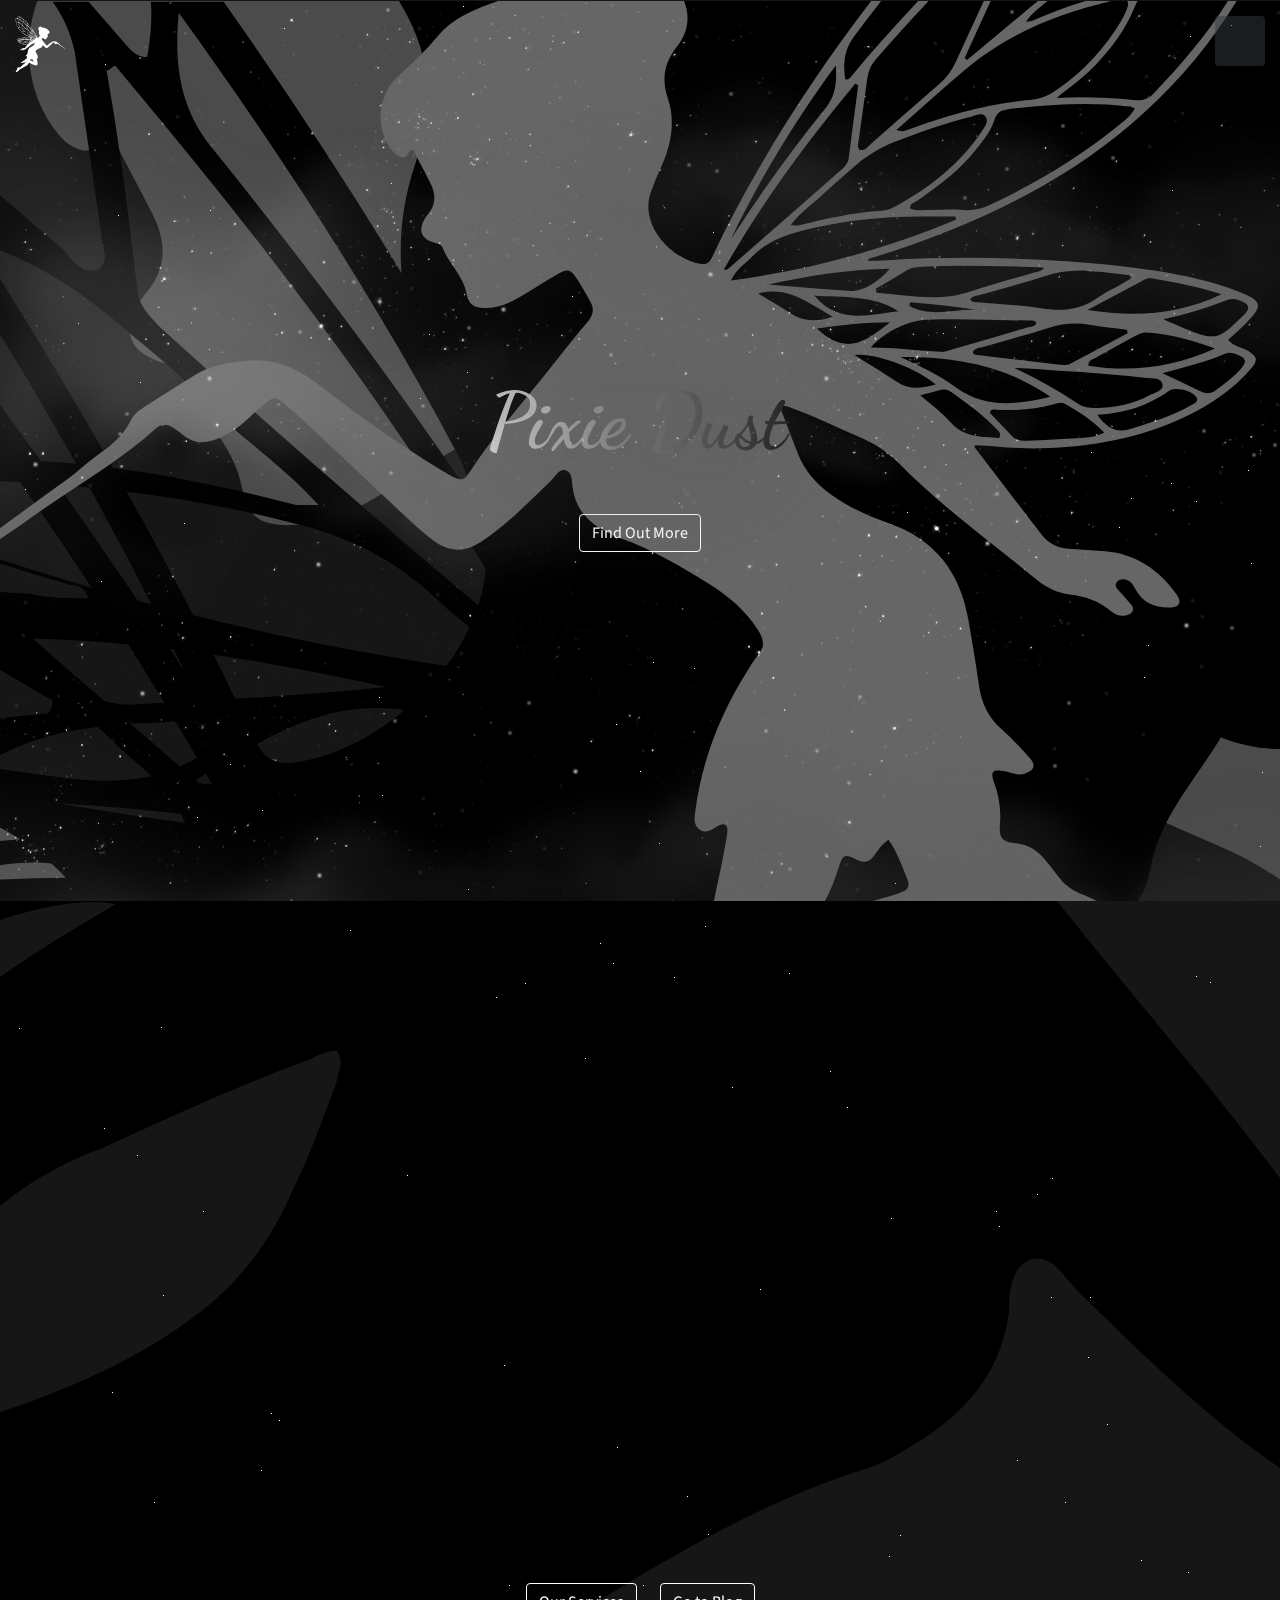
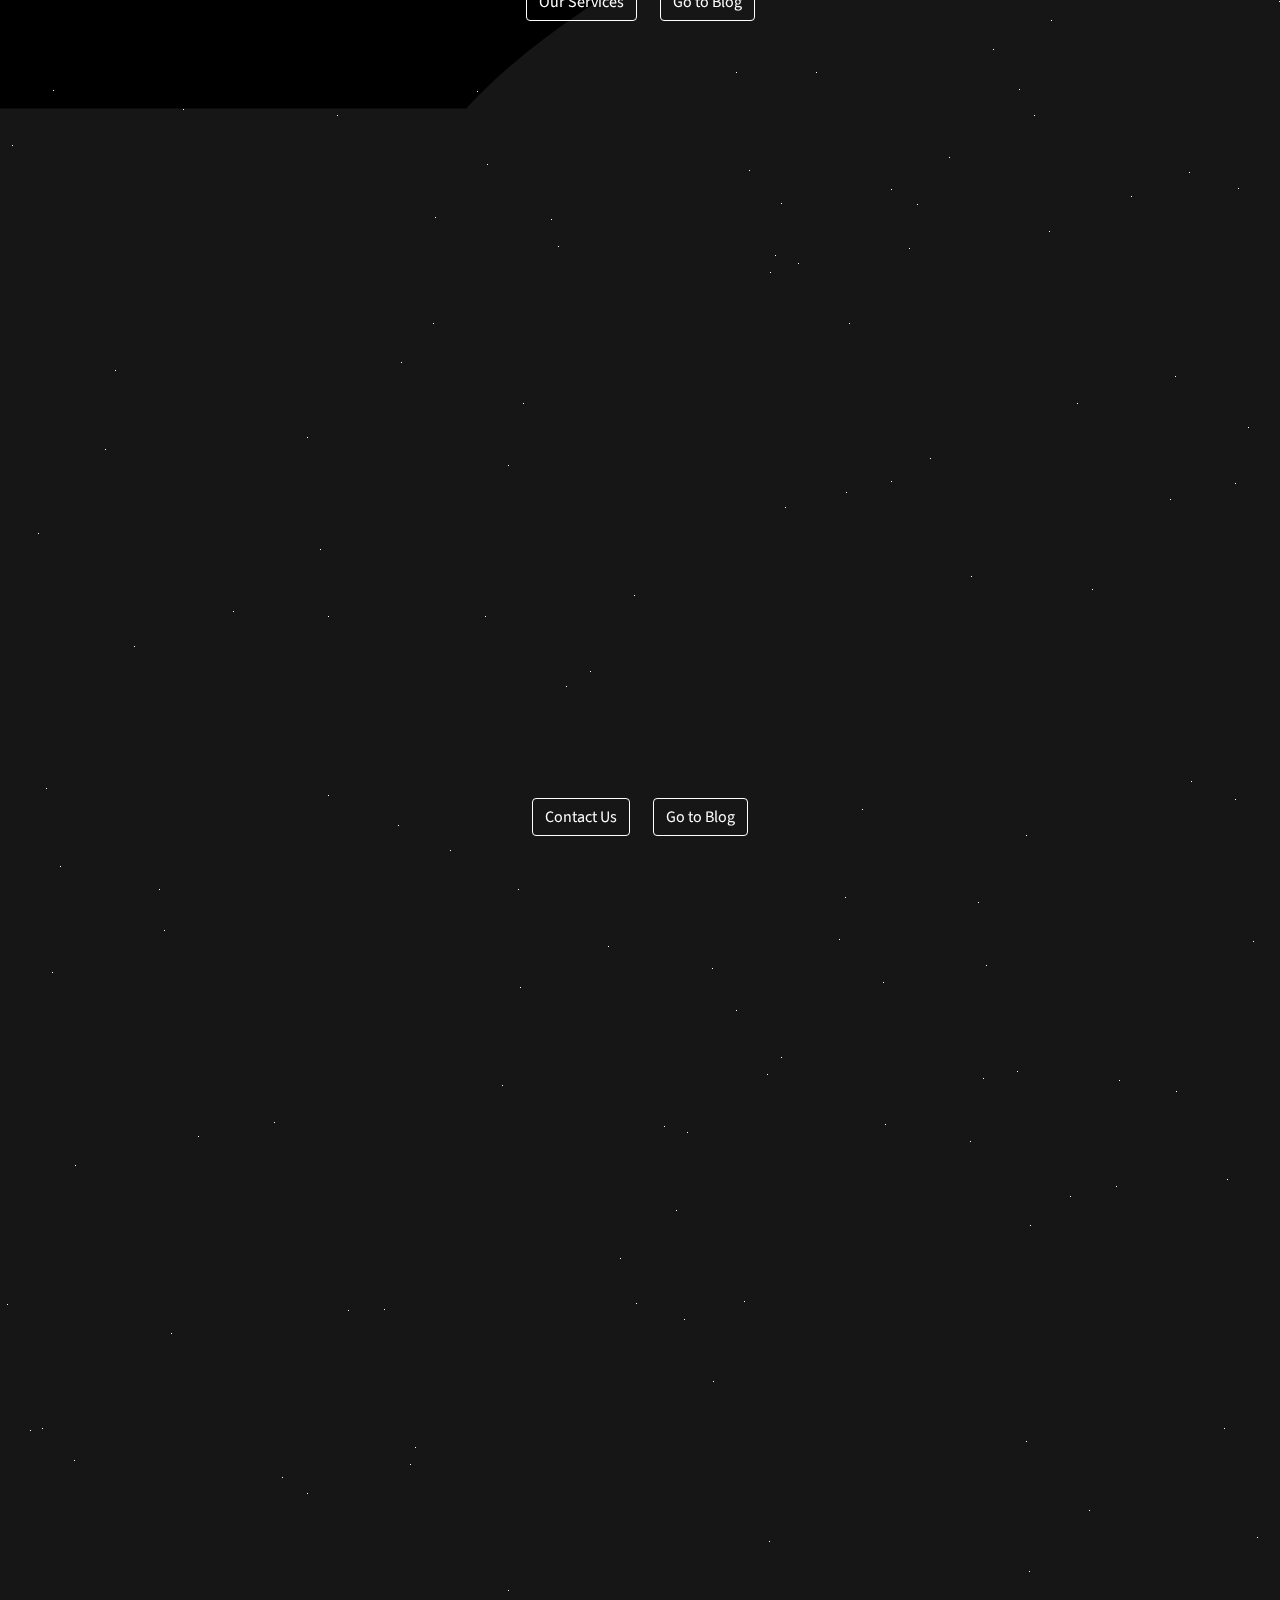
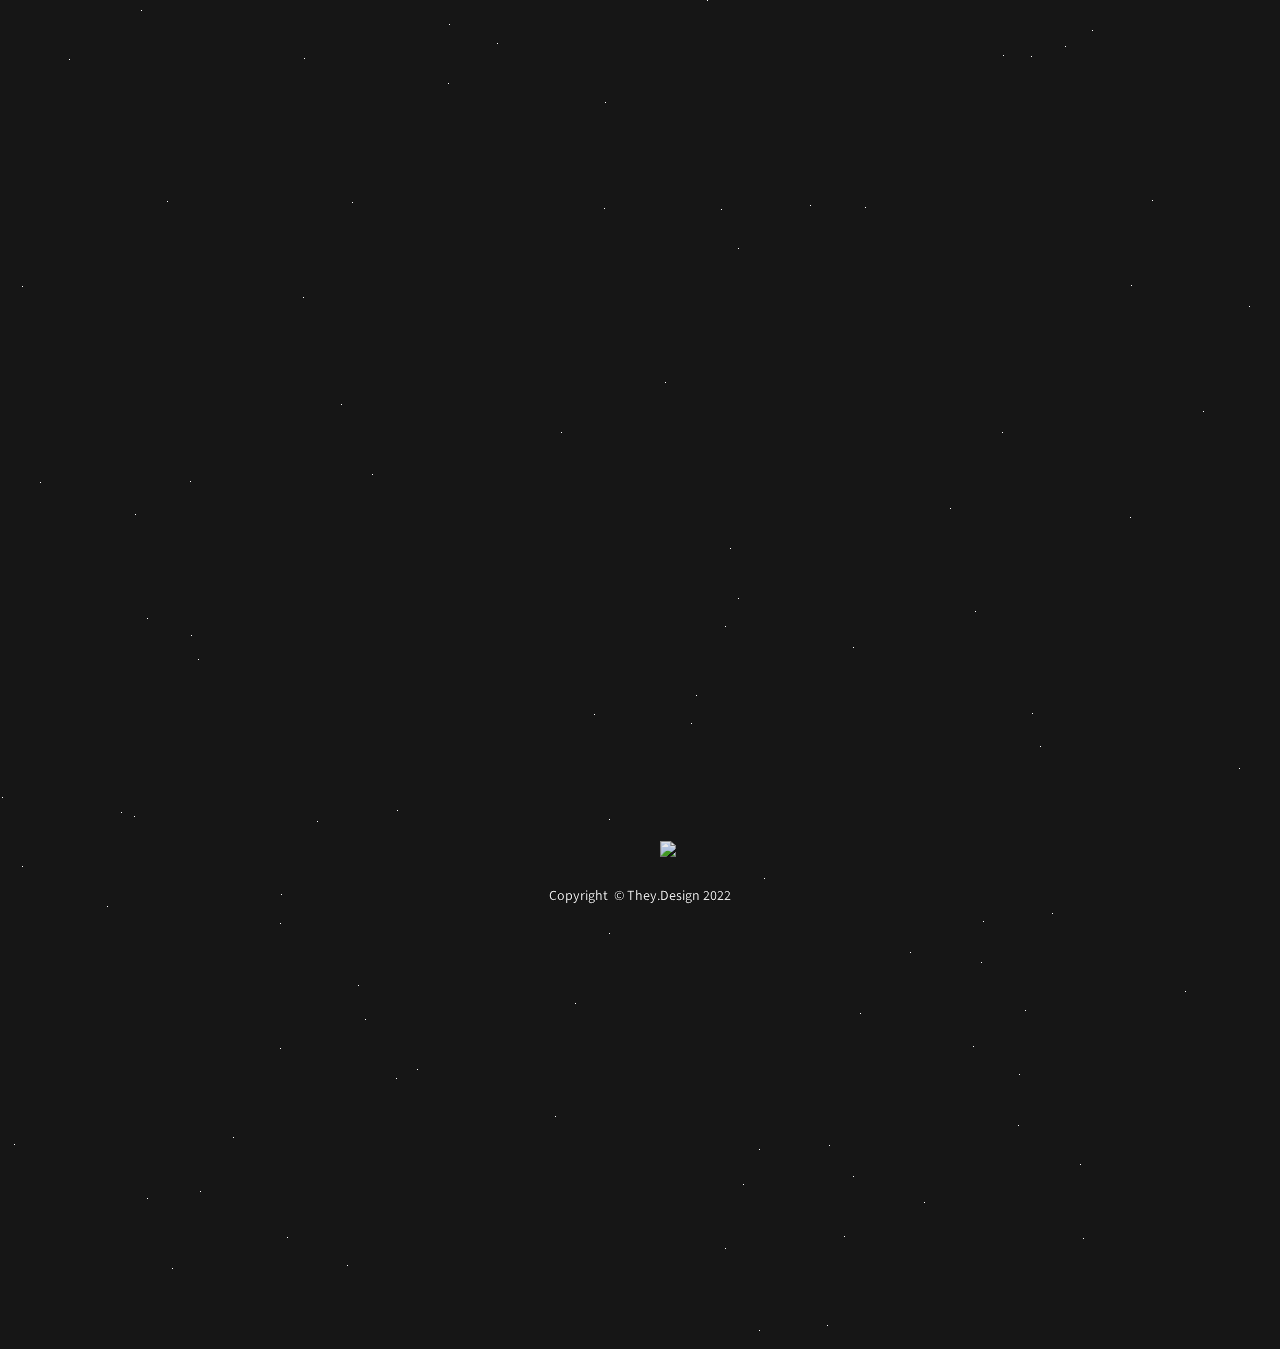
==== index.html @ 4900ee9c "15th" ====
<!DOCTYPE html>
<html lang="en">

<head>
  <meta charset="UTF-8" />
  <meta name="viewport" content="width=device-width, initial-scale=1.0, shrink-to-fit=no,user-scalable=no" />
  <title>PixieDust</title>
  <link rel="stylesheet" href="assets/bootstrap/css/bootstrap.min.css" />
  <link rel="stylesheet" href="./style.css" />
  <link rel="stylesheet" href="./particles.css" />
  <link href="https://fonts.googleapis.com/css2?family=Dancing+Script&display=swap" rel="stylesheet" />
  <link rel="stylesheet" href="https://cdnjs.cloudflare.com/ajax/libs/font-awesome/6.0.0-beta2/css/all.min.css"
    integrity="sha512-YWzhKL2whUzgiheMoBFwW8CKV4qpHQAEuvilg9FAn5VJUDwKZZxkJNuGM4XkWuk94WCrrwslk8yWNGmY1EduTA=="
    crossorigin="anonymous" referrerpolicy="no-referrer" />
  <link rel="stylesheet"
    href="https://cdnjs.cloudflare.com/ajax/libs/simple-line-icons/2.4.1/css/simple-line-icons.min.css" />
  <link href="https://unpkg.com/aos@2.3.1/dist/aos.css" rel="stylesheet" />
</head>

<body>
  <div id='Body'>
    <!-- partial:index.partial.html -->
    <div class="animation-wrapper">
      <div class="page-bg">
        <div class="particle particle-1" mask="url(#twinkling)"></div>
        <div class="particle particle-2"></div>
        <div class="particle particle-3"></div>

      </div>
    </div>
    <div class="particle particle-4"></div>

    <!-- <div class="stars" mask="url(.twinkling)" ></div> -->
    <div id="twinkling" class="twinkling">

      <!-- <img class="stars" src="./assets/img/stars.png" mask="url(#twinkling)"></img> -->
    </div>
    <div class="clouds"></div>
    <svg id="svg5" viewBox="0 0 3840 2160" preserveAspectRatio="xMidYMid slice" x="0px" y="0px">
      <style type="text/css">
        .st1 {
          fill: #666666;
        }
      </style>
      <path id="lightgraypixie" class="st1" d="M3550.8,2919.3c-15.5-32.5-32-64.5-47.5-97.1c-7.9-16.7-18.2-30.8-34-40.9
    c-35.2-22.5-52.4-54.7-54.5-96.6c-1.2-25.7-6.8-51.1-20.1-73.9c-18.9-32.2-36.7-40.8-73.3-35c-12.7,2-25.3,4.8-38,6.9
    c-30.8,5.2-58.9-0.2-82.4-22.3c-17.8-16.7-36.8-32.4-53.7-50c-79.1-82.2-168.2-151.3-267.3-207.5c-14.1-8-24.8-18.3-29-34.4
    c-2-7.7-2.7-15.9,2.7-22.1c6.2-7,14-3.3,21.4-0.6c15.7,5.7,31.1,13.2,47.4,16.1c67.1,12.1,135.4,17,202,32.4
    c13.7,3.2,29.7,4.3,34.3-14.9c4.1-16.9-1.5-30.8-17.5-38.8c-8-4-16.6-7.3-25.3-9.1c-22.4-4.8-41.5-15.8-55.4-33.1
    c-21.9-27.3-50.2-43.6-82.1-55.4c-23.8-8.8-42.2-24.1-56.9-44.5c-9.8-13.5-20.1-26.8-30.9-39.5c-18.1-21.3-39.4-35.3-68.9-37.8
    c-32.9-2.8-40.7-12-37.9-44.9c2.9-34.2-1.8-66.3-13.4-98.4c-10.6-29.3-4.6-35.3,25.3-29c16.2,3.5,31.6,11.3,49,5
    c21.5-7.7,26.1-19.8,10.7-37c-21.4-24-43.3-47.9-67.5-68.9c-32-27.9-48.2-62-54.1-103.3c-7.6-53.5-16.7-106.8-25.9-160.1
    c-19.6-113.3-79.5-192.3-190.9-231.2c-48.3-16.9-95.6-38.2-138-68.5c-36.6-26.2-64.7-58.6-81-100.8c-11.1-28.8-22.5-57.6-33.2-86.5
    c-2.8-7.8-9.9-16-1.3-25.3c7.9-1.6,14.6,2.7,21.7,5.3c54.5,19.8,106.5,45.7,159.8,68.3c36.1,15.3,68.8,35.7,96.1,63.5
    c101.5,103.2,218.7,187.6,330.1,278.9c23.5,19.2,50,32.3,80,35.9c36.7,4.4,70.2,15.3,98.6,39.8c9,7.8,19.6,12.4,31.9,11.2
    c7.8-0.8,15.7-2.7,19.9-10c4.8-8.4-1.4-14.5-6.3-20.3c-9.2-10.8-18.7-21.2-28.1-31.8c-4.4-5-8.2-10.5-3.9-17.1
    c4.8-7.2,12.6-8.8,20.5-7.6c14.8,2.2,20.4,14.9,26.6,25.9c17.3,30.2,44.6,41.5,77.6,41.3c26.9-0.1,34.3-11.1,18.4-33.2
    c-41.6-57.5-96.5-95.3-169.3-101.8c-29.5-2.6-59-4.2-88.6-6.1c-27.4-1.8-49.3-13.8-65.9-35.4c-53.4-69.3-106.5-138.7-159.7-208.2
    c-0.5-0.6,0.5-2.3,1.2-4.9c52,2.4,104,8.9,156.6,7.6c122.4-3,240.6-24.1,351.7-77.6c58.5-28.2,111.6-64.3,154.2-113.9
    c17.5-20.3,14.7-28.3-7.9-42.5c-14.7-9.2-34.2-10.1-47.2-26.8c14.3-13.1,27.9-24.6,40.5-37.1c44.6-44,42.5-55.5-15.7-78.3
    c-63.8-25-130.6-39.4-198-49.9c-71.2-11-142.8-18.1-214.9-23c-144.1-9.8-287.9-11-431.9-2.3c-14.8,0.9-29.6,1.3-45.8,1.9
    c4.5-7.5,9.9-7.6,14.8-9c127.3-38.4,250.2-87.7,367.6-150.2c269.7-143.4,470-352.3,591.4-633.8c51.6-119.6,78.1-244.8,71.5-375.9
    c-1.5-29.6-4.6-59-11.4-87.9c-7.9-33.8-13.9-37.7-48.6-29.4c-18.5,4.4-36.6,10.5-54.7,15.8c-7.1-9.3-7.2-18.4-8.8-27.2
    c-3.9-22.8-7.3-45.8-13-68.2c-14.4-56.6-20.9-59.8-73.6-38.5c-17.8,7.2-35.2,15.8-52.2,25.1c-88.8,48.2-167.5,110.6-243.3,176.6
    c-148.9,129.7-282.1,274.7-408.6,425.9c-146.5,175-279.7,359.6-393.7,557.7c-38.5,67-75.3,134.9-107.9,204.9
    c-5.7,12.1-10.1,22.8-27.5,21c-64.6-6.8-152.4-89.7-121.3-173.8c7.6-20.5,15.9-40.8,24.9-60.6c23.8-52.2,33.7-107.5,15.8-161.7
    c-16-48.6-9.5-85.2,22-126c37-48.1,30.7-99.6-5.4-146.1c-58.2-75-127.8-82.2-198.3-18.4c-17.6,15.9-35.1,23.5-58.3,23.9
    c-65,1.2-127.5,16.7-188.2,38.9c-46.2,17-91.6,37.7-123.6,76.3c-29.7,35.9-63.2,67.3-97.4,98.5c-46.3,42.3-53.6,118.5-18.3,169.4
    c7.4,10.6,15.6,20.5,29.3,23.6c14.3,3.3,13.6-16.6,26.2-18.2c14.4,27.5,28.3,53.6,41.6,80c13.3,26.3,14.2,51.8-6.2,75.6
    c-3.3,3.9-6,8.4-8.5,12.9c-13.2,25.4-8.1,41.7,17.7,52.5c9.4,3.9,22.3,3.5,26.3,14.1c14.3,38.7,49.1,66.1,57.2,108.6
    c5.7,30,18.9,37.4,49.8,36.2c27.7-1.1,52.9-11.2,76.4-24.8c30-17.4,59.1-36.5,89.2-54c28-16.2,33.1-15.3,50.6,10.2
    c11.6,16.9,20.8,35.5,31.2,53.2c10.6,18,7.3,33.1-6.4,49c-26.1,30.2-50.9,61.5-75.5,92.9c-62.6,80.1-130.4,156.1-188.8,239.5
    c-36.1,51.7-26.9,60.1-92,20c-98.7-60.7-193.4-127.9-284.9-198.8c-55.9-43.3-111.2-68.8-183.7-59.6c-41.6,5.3-81.3,10.5-117.1,33.3
    c-35.8,22.8-72.2,44.8-107.9,67.8c-17.3,11.2-37.5,22.3-46,40.4c-19.5,41.7-54,65.9-89.5,91.2c-19.7,14-36.8,31.9-56.7,46.2
    c-82.4,59.5-164.4,119.6-246.6,179.5c-5.2,3.8-10.3,7.7-15,12.1c-4.7,4.3-10.2,9.5-4.2,16.2c5,5.5,12.3,4.4,17.7,0.7
    c6.2-4.2,11.3-10.1,16.9-15.4c7.5-7,13.8-16.1,22.5-20.8c56.8-30.9,107.4-70.9,160.6-107c86-58.4,175.7-111.6,253.3-181.8
    c13.6-12.3,27.5-12.3,42.2-2.7c6.4,4.2,13.2,8.3,18.7,13.6c29.9,28.1,62.9,25.3,96.7,9.6c22.2-10.3,42.2-24.4,60.3-41.1
    c13.2-12.2,26.5-24.5,40.4-35.8c27.2-22.3,28.2-22.2,55.3,0.3c11.9,9.9,23.7,19.9,34.9,30.4c80.8,75.7,161.4,151.6,242.1,227.4
    c25.4,23.8,50.3,48,78.7,68.3c36.7,26.2,74.1,26.6,111.5,2c12.9-8.5,25.2-17.9,37.4-27.3c46.9-36.4,88-79.2,130.8-120
    c10.6-10.1,19.1-30.1,35.3-25.2c15.6,4.8,15,25.5,16.7,40.4c5.9,51.3,36.6,83.6,79.5,106.8c12.4,6.7,25.4,12.6,38.7,17.3
    c74.6,26.3,142.1,66.5,208.7,108.2c46.1,28.8,87.5,63.3,117.6,109.9c13.9,21.7,19.3,41.2-0.5,62.5c-8.6,9.3-14.7,21-21.7,31.9
    c-66.7,104.5-111.6,217.2-127.7,340.6c-2.2,16.6-5.5,34.8,11.5,45.6c14,8.9,27.1,0.6,39.3-7.3c2.1-1.4,4.3-2.9,6.6-4
    c13.5-6.3,20.5,0,19.7,13c-1,15.3-4.6,30.4-7.2,45.6c-11.4,65.9-30.4,130.6-35.7,197.4c-3.9,49.9-10.6,100.1-2.1,150.1
    c8.3,48.8,35.9,70.9,85.5,70.7c23.4-0.1,46.2-3.7,68.6-9.6c101.4-26.5,198.6-63.2,289-116.9c26.6-15.8,52.9-31.9,80-46.7
    c23.3-12.8,29.6-11,43.6,12c10,16.5,18.3,34,26.5,51.5c31.8,67.9,81.9,117.6,148.6,151.3c72.4,36.5,144.6,73.4,216.7,110.5
    c110.1,56.5,219.6,113.5,303.9,208.3c19.5,21.9,43.9,40.2,71.3,52.1c38.4,16.7,73.4,37.2,97.3,73c8.6,12.8,21.1,14.8,33.7,6.4
    C3561.6,2939.1,3555,2928.2,3550.8,2919.3z M2344.3,786.2c61-9.2,115.9-14.9,175.7-15.2C2451,827.9,2408.8,845.4,2344.3,786.2z
    M2607.7,765.2c80.8-3,161.6,0.5,242.3,1.8c7.2,0.1,15.3-1.5,21.6,5c-4.3,10.3-14.6,9.5-22.5,11.8c-61.5,18.2-123.2,35.9-184.8,53.7
    c-7.4,2.1-15.1,5.1-22.5,4.6c-54.7-3.7-109.1-10.6-167.9-10.8C2509.9,792.2,2564.9,766.8,2607.7,765.2z M2567.7,723
    c27.2,2.7,54.4,5,81.6,8.1c26.7,3,53.3,6.9,79.9,10.4c-53.4-3.5-110.3,19.4-162.1-9.4C2567.3,729,2567.5,726,2567.7,723z
    M2818.2,880.6c40-0.5,78.9,5.7,118.2,7.5c66.7,3.1,133.3,9.9,199.8,16.4c14.1,1.4,36-1.6,38,17.1c1.5,14.5-19.1,18.3-31.1,24.8
    c-40.6,21.8-84.5,30-130.2,30.4c-14.2,0.1-28.3-1.3-40.7-9.6C2923.2,934.5,2872.3,905.1,2818.2,880.6z M2905,950
    c-79,18.3-156.5,30-228-23.4c-39.2-29.3-83.7-49.8-131.9-72.3C2676.7,853.1,2797.6,874.7,2905,950z M2996.3,875.2
    c-1.3-13.7,9.8-14.8,16.5-18.7c31.2-17.7,62.9-34.6,94.4-51.7c9-4.9,18.3-9.8,29-9c56.4,3.9,110.3,18.4,163.8,38.1
    C3202.2,878.7,3101.4,891.8,2996.3,875.2z M2952.6,870.4c-9.4,4.9-20.1,3.3-30.4,2.1c-63.8-7.5-127.5-15.1-191.3-22.7
    c-4.7-0.6-10.4-0.6-12.2-7.4c5.9-9.9,17.1-9.7,26.3-12.5c51.7-15.3,103.8-29.2,155.3-45.3c32.7-10.3,65-13,98.7-7.6
    c29.8,4.9,59.8,8,89.8,11.9c0.5,2.8,1.1,5.6,1.6,8.4C3044.5,821.8,2998.7,846.3,2952.6,870.4z M2338.2,706.9
    c70.1,5.6,140-2.3,202,37.7C2470.7,752,2398.4,777.9,2338.2,706.9z M2537.1,914.4c-33-21.7-66.7-42.3-102.2-64.7
    c45.5-7.5,150.3,31,195,70.9C2597,930.1,2566.8,934,2537.1,914.4z M2782.3,1048.5c-41.3-2.8-83.8,0.4-116.9-37.4
    c-20.7-23.6-47-42.3-72.7-64.9c18.6-4.7,34.5-8.3,50.1-12.9c9.7-2.8,17.7,0.2,25.1,5.6c39.3,28.5,79.2,56.4,111.9,92.8
    C2783.3,1035.4,2786.4,1039.6,2782.3,1048.5z M2978.2,1048.7c-43.6,3.2-87.3,4.6-130.9,6.7c-13.3,0.6-25.4-1.3-35.2-11.8
    c-17.5-18.7-35.3-37-52.6-55.1c3-10.2,10.2-7.6,16-7.3c46.5,1.7,92.5-0.4,137.6-13.2c8.7-2.5,18.1-6.1,26.3-1.5
    c33.3,18.5,65,39.3,94.8,68.9C3013.7,1046.4,2995.5,1047.4,2978.2,1048.7z M3250.3,965.8c-16.9,9.2-33.9,18.2-51.4,26
    c-31.8,13.9-65.2,23.3-98,34.3c-34.6,11.6-59.5,1.5-83.2-33c65.6-4.1,121-21.5,170.5-56.6c16.2-11.5,55-1.9,66.5,13.6
    C3259.9,957.1,3256,962.7,3250.3,965.8z M3354.1,849c20.9,8.1,23.2,16.2,8.3,33.4c-17.8,20.5-39.6,36.4-61.5,52.2
    c-11.7,8.4-23.2,8.3-36,2c-28.4-14-57.2-27.2-91-43.2c53.9-14.7,103.2-27.1,150.2-46.9C3334.1,842.2,3344.4,845.3,3354.1,849z
    M3357.4,718.1c25.6,9.2,29.4,18.7,10.1,37.1c-56.6,53.9-62.3,63.6-140.5,30.8c-15.1-6.4-30.1-13.1-51.1-22.3
    c55.9-11.1,104.2-26.8,151.7-45.2C3337.5,714.7,3347.1,714.4,3357.4,718.1z M3150.4,666c53.7,8.9,107,19.3,165.1,37.9
    c-106.6,51.1-211.9,54.5-321.5,37.8c45.9-24.5,91.6-49.2,137.7-73.3C3136.9,665.6,3144.4,665,3150.4,666z M2996.2,647.7
    c34.2,2.4,67.9,6,109.7,12c-31.1,23.3-60.6,33-84.9,50.4c-42.5,30.6-87.6,36-138.2,27.5c-47.8-8-96.8-9.3-145.3-14.1
    c-8.3-0.8-17.8,1.1-24.9-6.5c4.8-9.8,15-8.9,22.9-11.2c50.4-14.9,101.4-27.8,151.3-44.2C2922.8,649.8,2958.4,645,2996.2,647.7z
    M2598.9,637.6c74.3-4.2,148.7-1.8,223-0.2c21.7,0.5,43.3,1.8,68.6,2.9c-9.3,9.9-19.7,9.7-28.5,12.4
    c-49.1,14.7-99.2,26.8-147.5,43.8c-76.1,26.8-151.2,9.2-226.7,3.7c-0.6-3.3-1.2-6.6-1.8-9.8c25.2-15,50.4-30,75.6-45
    C2573.2,638.5,2586,638.3,2598.9,637.6z M2519.3,642.7c-25.5,30.4-64.3,54.6-93,53.1c-65.9-3.5-131.6-10-197.4-15.3
    C2323.8,659.3,2418.9,644.4,2519.3,642.7z M3069.1,298.2c-94,76.9-197.9,137.9-307.1,190.3c-21.3,10.2-42.6,15.1-66.8,13.1
    c-28-2.3-56.4-0.2-84.6,0.2c-14,0.2-28.2,1.8-42-3.9c-2-12.7,9.6-13.5,16-17.9c54-37.4,106.6-76.4,146.7-129.5
    c15.5-20.5,31.9-40.7,39.4-65.7c4.8-16.1,15-22.9,30.4-24.7c98.3-12,196.6-18.5,295.4-6.9c2.4,0.3,4.7,1.9,11.3,4.8
    C3097.1,276.3,3082.8,287,3069.1,298.2z M2861.6,47.5c-3.1,1.4-7,1.1-15,2.2c11.6-18.1,25.7-28.7,39.1-39.6
    c122-98.9,240.6-201.7,355.6-308.7c22.8-21.2,48.6-38.2,77.1-50.8c21.9-9.6,29-5.9,27.3,18.2c-4.7,64.9-22.3,126.6-55.1,183.2
    c-18.8,32.5-43.5,60.5-70.3,86.8c-12.5,12.3-26.3,20.1-43.7,22.2C3067.5-25.4,2962.2,2.4,2861.6,47.5z M3090.2,14.2
    c-3.9,12.1-9.7,23.8-16.3,34.7c-39,64.6-89.2,119-151,162.4c-19.1,13.4-39.5,24.1-63.4,26c-102,8.2-199.4,35.6-294.8,71.3
    c-7,2.6-14,6.8-29.5,1.2c31.8-28.2,60.2-53.6,88.8-78.7c22.2-19.5,44.8-38.5,66.9-58C2797,79.7,2923.7,29.6,3059.2-2
    c5-1.2,10.1-2.2,15.2-2.6C3088-5.6,3094.3,1.6,3090.2,14.2z M3077.1-358c-12.8,65.6-27.1,130.8-39.4,196.5
    c-3.8,20.2-11.9,36.2-27.4,49.1C2908.5-27.9,2806.8,56.7,2705,141.3c-2-1.3-4-2.6-6-3.8c14.7-32.5,29.2-65.2,44.2-97.6
    c42.1-91,84.6-181.9,126.2-273.1c9.3-20.4,21.5-37.4,38.8-51.7c48.6-40.1,96.3-81.3,144.6-121.8c8.6-7.3,16.9-15.5,32.2-20.3
    C3087.1-402,3081.4-379.9,3077.1-358z M2790.1-97.3c-37,80.5-74.6,160.8-111.2,241.4c-9.8,21.5-22.6,39.6-40.6,55.1
    c-54.5,46.9-108.1,94.9-162.4,142c-8.1,7-14.9,18.2-28.4,16.3c-7.5-8.4-3.3-17.5-2.2-25.9c6.5-48.4,13.7-96.7,20.1-145.1
    c2.3-17.1,7.9-31.8,19.3-45.1c111.1-128.3,229.3-249.6,355-363.7c0.8-0.7,2.4-0.4,7.9-1.2C2827.8-180,2809.1-138.6,2790.1-97.3z
    M2533.5,336.9c60.1-22.7,120.4-45,183-59.9c10.6-2.5,24-10.8,32.4,0.2c9.4,12.4-1.7,24.5-8.3,34.9c-25,39.4-57.2,72.5-92.3,102.9
    c-33.2,28.7-69.9,52.2-108,73.9c-12.3,7-25.2,13.4-39.5,14.4c-68.3,4.4-134.8,18.6-200.9,35.3c-3.4,0.9-7.3-0.2-18.3-0.6
    c25.2-34,56.6-52.5,81.6-77.7c19-19.1,40.6-35.5,60.4-53.8C2456,376.3,2491.9,352.6,2533.5,336.9z M3338.9-12.9
    c-51.9,86.3-116.8,162.3-186.3,234.7c-13.6,14.2-27.8,17.9-47.9,16c-58.3-5.4-116.7-8.4-184.7-5.3c35.1-28.1,63.9-49.2,88.9-74.7
    c41.8-42.6,76.8-89.7,99.1-145.3c6.8-17,15.8-27.9,34.8-31c67.1-10.9,134.3-18.6,201.5-20.3C3351.5-26.6,3343.1-19.9,3338.9-12.9z
    M3452.6-256.2c-17.3,56.7-41.5,110.7-67.4,164.1c-12.5,25.7-29,40.7-59.9,38c-26.3-2.3-53,8-82.2,1.5c5.1-20.1,17.4-28.4,26.2-39.2
    c57.1-70.3,86.8-150.9,91.6-241c1.7-32.6,3.1-35.6,35.4-46.1c17.1-5.6,34.4-10.8,51.8-15.3c27.7-7.2,33.2-2.7,30.4,25.2
    C3474.7-330.3,3463.9-293.1,3452.6-256.2z M3378-571.8c1.2-3.7,2.7-7.2,3.9-10.9c12.5-40.3,33.5-56.6,76.1-61.3
    c14.6-1.6,22.3,3.8,24.8,17.3c11.5,61.1,14.2,122.4,5.5,184.1c-2,14.4-9.5,23.2-23.4,27.3c-18.5,5.4-36.7,11.8-55.3,16.9
    c-48.5,13.4-95.2,30.7-140.7,55.6C3313.2-415.7,3352-490.7,3378-571.8z M3365.5-589.5c-1.9,11.3-5.7,22.3-9.5,33.2
    c-48.5,142.5-132.5,260.4-247.4,357c-14.7,12.3-29.4,24.6-44.2,36.8c-0.6,0.5-2.3-0.2-7.2-0.9c-0.5-22.5,4.5-44.7,8.9-66.8
    c12.2-61.7,25.9-123.2,37.6-185.1c4-21.4,12.2-37.8,30-51.2c62.8-47.3,128.7-89.7,198-126.8c5.7-3,11.4-6.1,17.4-8.3
    C3360.3-605.7,3367.6-602.3,3365.5-589.5z M3259.6-717.3c7.4-25.8,49.9-55.4,76-53.1c9.4,0.9,13.1,7.2,15.6,14.6
    c11.7,34.1,17.1,69.5,20.3,105.3c0.9,9.7-3.3,18.1-12,22.4c-50,25-98.1,53.5-152.9,86.5c8.1-24.4,13.1-41.2,19.3-57.6
    C3240.5-637.6,3248.3-678,3259.6-717.3z M3006-552.1c69.4-65.1,144.4-122.7,231.9-175.3c5.9,33.5-9.2,55-12.5,78.5
    c-0.7,5.1-2.6,9.9-3.9,14.9c-17.8,72.5-51.5,131.6-121.1,168.9c-35.6,19.1-64.6,50.4-96.7,76.1c-4.9,3.9-9.9,9.9-16.8,7.2
    c-8.9-3.6-7.9-12.5-7.1-19.9c5.1-43.4,10.6-86.7,16.1-130C2996.8-539.6,3000.2-546.7,3006-552.1z M2835.5-390.8
    c32.9-30.5,63.7-63.3,95.7-94.8c11.7-11.5,24.5-21.8,43.8-38.8c-5.9,57.9-4.4,107.3-13,156.1c-1.9,10.7-8.1,18.4-15.9,25.5
    C2874-277.2,2802-211.5,2729.8-146c-1.5,1.3-4.7,0.8-7.3,1.1c-5-9.3,0.8-17.2,3.7-25.2c12.4-35.1,27.1-69.5,37.1-105.2
    C2776.2-321.4,2800.7-358.6,2835.5-390.8z M2434.2,84.8C2524.4-35.9,2618.8-153,2719-265.5c7.6-8.5,14.2-18.2,26.7-23.9
    c6.4,8.9,1,16.9-1.7,24.6c-16,44.8-32.4,89.5-48.4,134.3c-7,19.7-17.2,36.8-32.1,51.9c-82.2,83.5-161.8,169.3-236.6,259.5
    c-3.1,3.8-6,8.5-14.4,7C2407.1,151.3,2409.4,118,2434.2,84.8z M2389.7,154.6c2.7,37.7,1,71.9-24.9,103.7
    c-80.9,99.6-155.9,203.8-226,312.2C2208.9,424.1,2293,285.8,2389.7,154.6z M2120.8,645.2c91-161.6,199.7-306.6,315.7-446.7
    c2.4,1.2,4.8,2.3,7.2,3.5c-7.6,58.4-15.3,116.8-22.9,175.2c-1.4,10.8-7.7,18.8-15.6,25.8c-91.8,80.5-183.6,161.1-275.5,241.6
    C2128.9,645.2,2127.2,644.8,2120.8,645.2z M2138.3,670.8c13-28.3,33.1-38.9,47.6-54.2c31.8-33.5,70.9-51.4,116.1-63.5
    c104.3-27.9,209.9-37.6,317.2-35.9c19.1,0.3,38.3-0.1,57.5-0.1c0.8,2.5,1.6,5.1,2.4,7.6C2507.4,596.1,2330,645.6,2138.3,670.8z
    M2280.5,749c-24-16-49.2-30.2-77.1-47.2c72.5-18.1,120.3,23,179.2,56C2341.8,771.3,2310.5,769,2280.5,749z M2548.5,2138.7
    c-9.6,3.6-19.2,7.5-29.1,10c-46.3,11.6-90.6,27.7-132.2,51.6c-12.3,7-28.9,20.8-41.2,7.1c-10.9-12.1,4.1-26.1,11.5-37.3
    c17.9-27.2,28.7-57.2,38.4-87.9c10.7-34.1,14.3-36.7,44.6-21.3c17.2,8.8,28.1,6.2,39.7-8c10.4-12.7,17.9-28.1,36.3-40.1
    c21.6,30.8,32.3,63.8,45.4,95.6C2568,2123.1,2563.3,2133.2,2548.5,2138.7z" />
    </svg>
    <svg id="svg2" x="0" y="0" viewBox="0 0 2048 2732" preserveAspectRatio="xMidYMid slice">
      <path id="rectangleMobile" class="hidden" d="M2047.2,2732H0.8V0h2046.4V2732z" />
      <path id="body1Mobile" class="hidden" d="M1807.8,97.3c82-3,165.1-4,247.1-5V13.5c-102.1,10.1-204.1,18.2-303.2-7.1h-227.1c4,3,9,5,13,8.1
	c-212.1,23.2-431.2,88.8-630.3-8.1H801.3c34,20.2,68,41.4,104.1,61.6c-164.1,54.5-289.2,45.4-409.2-35.3c-13-9.1-26-17.2-39-26.2H0
	V2732h2052v-175.6c-129.1-222.1-328.2-385.6-609.3-484.5c-194.1-68.6-383.2-154.4-553.3-276.6c-147.1-106-259.1-237.2-324.2-407.8
	c-45-116.1-90-233.2-133.1-350.3c-11-31.3-39-64.6-5-102c32-6.1,58,11.1,87,21.2c219.1,79.7,426.2,184.7,640.3,275.6
	c144.1,61.6,276.1,144.4,385.2,256.4c163.1,166.6,335.2,322,512.3,470.4v-851c-5-5-10-11.1-15-16.2
	c-83-94.9-188.1-170.6-291.2-262.5c75-19.2,138.1-33.3,201.1-52.5c39-11.1,71,1,101.1,22.2c2,1,3,2,5,4v-76.7
	c-149.1-106-317.2-183.7-497.3-269.5c170.1-2,336.2,7.1,497.3,28.3V384c-7,2-13,4-20,6.1c-29,8.1-60,20.2-89,18.2
	c-219.1-15.1-437.2-43.4-673.4-43.4C1414.6,207.3,1635.7,104.3,1807.8,97.3z M1895.9,726.2c-132.1,38.4-253.1,53.5-372.2-25.2
	c-132.1-87.8-267.1-171.6-409.2-262.5C1296.6,408.2,1716.8,564.7,1895.9,726.2z M751.3,182.1c244.1-37.4,464.2-60.6,704.4-61.6
	C1178.5,350.7,1009.4,421.3,751.3,182.1z" />
      <path id="head2Mobile" class="hidden" d="M2055.1,2293.5c-41.7-20-81.8-43-118.8-70.7c-60.8-42.6-109.4-103.4-139.8-176.3
	c-24.3-48.6-42.6-103.4-60.8-152c0-12.2-12.2-24.3,0-42.6c12.2,0,24.3,6.1,36.5,12.2c97.3,36.5,188.5,79,279.7,121.6
	c1.1,0.4,2.2,0.8,3.2,1.2v-322.7c-7.2-4.3-14.3-8.6-21.5-12.9c6.5-1.5,13.7-2.4,21.5-2.8v-58.1c-59.9,21.8-114.8,8.8-185.6-54.6
	c64.9-7.2,125.5-14.4,185.6-19.1v-34.8c-68,1.8-133.7-14.3-191.7-86c64.5,6.5,129,4.3,191.7,11.8V1370c-14,4.8-27.4,7.5-39.7,7.5
	c-115.5-6.1-231.1-12.2-346.6-24.3c125.2-27.8,254-52.1,386.3-62.1v-70.9c-175.9,51.5-356.3,90.8-544.4,114.7
	c24.3-54.7,60.8-73,85.1-97.3c54.7-54.7,121.6-91.2,200.7-109.4c86-22.9,172-37.7,258.6-47v-30.6c-90,10.8-177.3,30.3-264.7,53.3
	H1760c48.6-54.7,103.4-91.2,145.9-133.8c30.4-36.5,66.9-66.9,103.4-97.3c15.2-13.7,30.5-26.7,45.8-38.7v-54.6
	c-14-12.1-3.2-28.9-3.2-40.4c1.1-7.5,2.2-15.1,3.2-22.6V431.1c-13.3,15.5-26.5,30.9-39.7,46.5c-6.1,6.1-12.2,12.2-24.3,12.2
	c-12.2-66.9-6.1-121.6,30.4-182.4c11.2-15,22.4-30.1,33.6-45.1v-79c-162.8,215.2-311.9,437.7-447.1,671.3
	c-66.9,115.5-133.8,237.1-188.5,358.7c-12.2,18.2-18.2,42.6-48.6,36.5c-115.5-12.2-267.5-158.1-212.8-304
	c12.2-30.4,24.3-66.9,42.6-103.4c42.6-91.2,60.8-188.5,30.4-285.8c-30.4-85.1-18.2-145.9,36.5-218.9
	c60.8-85.1,48.6-176.3-12.2-255.4C1152-45.2,1030.4-57.4,908.8,52C878.4,82.4,848,94.6,805.4,94.6c-109.4,0-218.9,30.4-328.3,66.9
	c-85.1,30.4-164.2,66.9-218.9,133.8C209.6,356.1,148.8,410.8,88,465.5c-79,73-91.2,206.7-30.4,297.9c12.2,18.2,24.3,36.5,48.6,42.6
	c30.4,6.1,24.3-30.4,48.6-30.4c24.3,48.6,48.6,91.2,73,139.8c24.3,48.6,24.3,91.2-12.2,133.8c-6.1,6.1-6.1,18.2-12.2,24.3
	c-24.3,42.6-12.2,73,30.4,91.2c18.2,6.1,42.6,6.1,48.6,24.3c24.3,66.9,85.1,115.5,97.3,188.5c6.1,48.6,30.4,60.8,85.1,60.8
	c48.6,0,91.2-18.2,133.8-42.6c54.7-30.4,103.4-66.9,158.1-97.3c48.6-30.4,60.8-24.3,91.2,18.2c18.2,30.4,36.5,60.8,54.7,91.2
	c18.2,30.4,12.2,54.7-12.2,85.1c-48.6,54.7-91.2,109.4-133.8,164.2c-109.4,139.8-225,273.6-328.3,419.5
	c-66.9,91.2-48.6,109.4-164.2,36.5c-92-55.9-184.1-117.1-274.2-180.7V2204c39,36.7,77.8,73.3,116.1,110
	c48.6,42.6,91.2,85.1,139.8,121.6c60.8,48.6,127.7,48.6,194.6,6.1c24.3-18.2,42.6-30.4,66.9-48.6c85.1-66.9,158.1-139.8,231.1-212.8
	c18.2-18.2,30.4-48.6,60.8-42.6c30.4,12.2,30.4,48.6,30.4,73c12.2,91.2,66.9,145.9,139.8,188.5c18.2,12.2,42.6,24.3,66.9,30.4
	c127.7,42.6,249.3,115.5,364.8,188.5c53.1,36.8,103.5,76.3,147.5,122.3h506.3V2293.5z M1948.5,429c6.1,66.9,0,127.7-42.6,182.4
	c-139.8,176.3-273.6,358.7-395.2,547.2C1632.4,903.3,1784.4,660.1,1948.5,429z M1480.3,1286.4c158.1-285.8,352.7-541.1,553.3-784.4
	c6.1,0,6.1,6.1,12.2,6.1c-18.2,103.4-30.4,206.7-42.6,310.1c-6.1,18.2-18.2,30.4-30.4,42.6c-158.1,145.9-316.2,285.8-480.3,425.6
	C1492.5,1292.4,1492.5,1286.4,1480.3,1286.4z M1936.4,1487c-66.9,24.3-121.6,18.2-182.4-12.2c-42.6-30.4-85.1-54.7-133.8-85.1
	C1747.9,1359.3,1833,1426.2,1936.4,1487z" />
      <path id="bigheadMobile" d="M1592.9,1054.9c36.1-49.7,50.5-56.8,108.3-21.3c65,35.5,122.8,78.1,187.7,113.5
	c50.5,28.4,101.1,49.7,158.9,49.7c0.1,0,0.1,0,0.2,0V1.2h-902.6c18.1,51.4,15.7,103.2-7.4,166.6c-36.1,113.5-14.4,227.1,36.1,333.5
	c21.7,42.6,36.1,85.2,50.5,120.6c65,170.3-115.5,340.6-252.7,354.8c-36.1,7.1-43.3-21.3-57.8-42.6
	c-65-141.9-144.4-283.9-223.8-418.7C586.4,339.1,475.6,168,357.9,1.2H241.4c2.1,28.1-0.2,57.2-6,88.5c-14.4,0-21.7-7.1-28.9-14.2
	c-21.5-24.9-43.1-49.7-64.8-74.4H84.4c17.3,24.9,29.1,50.5,35.4,81.5c14.4,99.3,28.9,198.7,43.3,298c0,14.2,14.4,35.5-7.2,49.7
	c-28.9,7.1-43.3-21.3-57.8-35.5C65,366.3,32.4,338.4,0,310.6v88c75.5,28.9,144.6,77,213.7,138.2c43.3,35.5,86.6,71,122.8,113.5
	C387,700.1,452,742.6,509.8,806.5h-36.1c-137.2-35.5-274.4-63.9-418.8-71c-19,0-38-6.1-54.9-14.4v46.9
	c157.2,7.5,311.9,26.3,466.5,66.8c93.9,21.3,173.3,63.9,238.3,127.7c28.9,28.4,72.2,49.7,101.1,113.5
	C525.4,1041.1,259.3,977.7,0,893.5v6.3c37.3,11.9,74.8,23.4,112.7,34.5c7.2,0,21.7,0,28.9,21.3c-36.1,0-65,0-93.9-7.1
	c-15.9-1.1-31.8-2.1-47.7-3.1V1070c28.5,16.8,57.1,33.7,83.8,48.7c0,7.1,0,14.2-7.2,21.3c-25.7,2.3-51.2,5.1-76.6,8.1v58.5
	c121.5-63.3,254.3-46.4,387.1-59.5c-113.8,138.1-252.4,99.5-387.1,81.8v93.6c39.1,21,75.9,48.2,105.4,80.1
	c-35.8,0-70.9,1.2-105.4,3.1v64.6c71.7-23.6,141.4-35,184.9-25.1c-63.2,37.3-126.5,74.6-184.9,116.6V1928
	c47.9-39.5,101.1-70.4,163.2-92.6c108.3-49.7,216.6-99.3,332.2-141.9c14.4-7.1,28.9-14.2,43.3-14.2c14.4,21.3,0,35.5,0,49.7
	c-21.7,56.8-43.3,120.6-72.2,177.4c-36.1,85.2-93.9,156.1-166.1,205.8c-86.6,63.9-187.7,106.4-288.8,141.9c-3.9,1.3-7.7,2.7-11.6,4
	V2732h745.8c55.6-60.5,120.8-111.4,190-158.5c137.2-85.2,281.6-170.3,433.2-220c28.9-7.1,57.8-21.3,79.4-35.5
	c86.6-49.7,151.6-113.5,166.1-220c0-28.4,0-71,36.1-85.2c36.1-7.1,50.5,28.4,72.2,49.7c86.6,85.2,173.3,170.3,274.4,248.4
	c18.6,13.7,34.2,24.5,50.7,36.1v-463.7c-111.2-148-231.8-286.7-346.8-431.1c-50.5-63.9-101.1-127.7-158.9-191.6
	c-28.9-35.5-36.1-63.9-14.4-99.3C1549.6,1125.8,1571.3,1090.4,1592.9,1054.9z M206.5,1125.8c-57.8,0-137.2-49.7-195-106.4
	c209.4,0,411.6,35.5,606.5,78.1C480.9,1111.6,343.7,1118.7,206.5,1125.8z M11.6,1282c122.8,0,238.3,14.2,368.3,28.4
	C242.6,1431,156,1395.5,11.6,1282z M517,1239.4c-72.2,35.5-137.2,42.6-216.6,14.2c122.8-71,223.8-149,375.5-113.5
	C618.1,1175.5,567.6,1203.9,517,1239.4z M286,18.8c195,269.7,375.5,553.5,519.9,851.6c-144.4-220-303.3-432.9-469.4-638.7
	C286,167.8,278.7,96.9,286,18.8z M827.5,1019.4C632.6,856.2,444.8,693,257.1,522.6c-14.4-14.2-28.9-28.4-36.1-49.7
	c-14.4-120.6-28.9-241.3-50.5-361.9c7.2,0,7.2-7.1,14.4-7.1C423.2,387.8,654.2,685.9,842,1019.4
	C827.5,1019.4,827.5,1026.5,827.5,1019.4z" />
    </svg>
    <div class="centersvg">
      <svg id="svg3" viewBox="0 0 480 270" preserveAspectRatio="xMidYMid slice">

        <path id="bighead" d="M468.5,25.4c-9.2-8.3-18.3-16.7-26.9-25.4H167.7c9.6,15.6,11,30.5,4.7,49.4c-8.2,24.5-3.6,49.5,7.2,73.1
	c4.1,9,7.9,18.2,11.4,27.4c14.2,38-25.8,75.5-55.3,78.6c-7.9,0.8-9.9-4-12.5-9.5c-14.9-31.7-31.6-62.4-49.2-92.7
	C50.9,86.7,26.2,48.3,0,10.9V28c39.5,54.9,74.1,112.4,103.4,173.1c-32-49-66.1-96.1-103-141.2c-0.1-0.2-0.3-0.3-0.4-0.5v13.1
	c40.7,51.2,78.7,104.4,111.6,162.4c-2.9-0.2-3.7,0-4-0.3C71.7,203.4,35.9,172.2,0,141v9.1c0.4,0.4,0.8,0.7,1.1,1.1
	c11.4,11.4,25.7,19.8,37.2,35.1c-5,0.2-6.8,0.7-8.4,0.3c-10-2.5-20-4.9-30-7v7c9.7,1.9,19.4,4.1,29,6.7
	c20.6,5.5,38.4,13.5,52.9,28.7c6.6,6.9,15.8,11.7,21.7,24.5c-35.5-4.6-70-11.1-103.6-19.3v12.2c21,2.9,41.7,6.8,62.3,11.4
	c-20.8,1.7-41.6,3.6-62.3,5.1v7.5c4.2-0.2,8.3-0.4,12.5-0.7c-2.6,3-5.2,5.6-7.8,7.9h13.6C35,261.4,52,255,73.9,260.5
	c-6,3.6-11.6,6.9-17.1,10.2H257c0.2-0.4,0.5-0.9,0.7-1.4c4.7-8,8.9-16.4,14.2-24.1c8-11.5,10.3-11.9,23.1-4.6
	c13.7,7.9,27,16.5,40.7,24.4c3.6,2.1,7.4,4,11.2,5.6H389c1.9-2.5,3.3-6,4.2-10.8c3.7-19.2,19.5-31.6,26.1-49.1
	c1.8-4.8,7.7-4.6,12-6.4c11.8-4.9,14.1-12.3,7.9-23.6c-1.1-2-2.3-4.1-3.9-5.8c-9.3-10.8-8.9-22.3-2.8-34.2
	c6.1-11.9,12.4-23.7,19-36.2c5.7,0.7,5.4,9.7,11.9,8.2c6.2-1.4,10-5.9,13.4-10.7c1.2-1.7,2.2-3.4,3.2-5.2V40.4
	C477.1,34.8,473.2,29.7,468.5,25.4z" />
        <path id="head2" class="hidden" d="M480,246.2c-4.4,3.9-8.8,7.8-13.2,11.7c-0.4,0.3-1.2,0.1-4.3,0.3c5.7-10.3,11.5-20.4,17.5-30.4v-20
	c-2.9,4.5-5.9,9-8.7,13.6c2.9-6.1,5.8-12.1,8.7-18.1v-22c-10.4,19.6-20.4,39.4-29.7,59.7c-2.7,6-4.9,11.2-13.3,10.3
	c-31.3-3.3-73.8-44.2-58.7-85.5c3.7-10.1,7.7-20.1,12.1-29.9c11.5-25.7,16.3-52.9,7.6-79.6c-7-21.7-5.1-38.5,6.7-56.4H114.6
	c-10,10.5-20.5,20.5-31.2,30.4c-22.5,20.8-26,58.3-8.8,83.4c3.6,5.2,7.6,10.1,14.2,11.6c6.9,1.6,6.6-8.2,12.7-8.9
	c7,13.5,13.7,26.4,20.2,39.4c6.4,12.9,6.9,25.5-3,37.2c-1.6,1.9-2.9,4.1-4.1,6.3c-6.6,12.4-4.1,20.4,8.4,25.7
	c4.5,1.9,10.8,1.7,12.7,6.9c5.1,13.9,15.4,24.9,22.2,37.9h100.9c3-1.8,6-3.7,9-5.4c13.5-8,16-7.5,24.5,5c0.1,0.1,0.2,0.3,0.3,0.4
	h179c2.5-5.2,5.4-9.1,8.5-12.5V246.2z" />
        <path id="body1" class="hidden" d="M469.2,39.7c-21.9-1.5-43.7-4.3-67.3-4.3c14.4-15.6,36.5-25.8,53.7-26.5c8.2-0.3,16.5-0.4,24.7-0.5V0.6
	c-10.2,1-20.4,1.8-30.3-0.7h-22.7c0.4,0.3,0.9,0.5,1.3,0.8c-21.2,2.3-43.1,8.8-63-0.8H355c3.4,2,6.8,4.1,10.4,6.1
	c-16.4,5.4-28.9,4.5-40.9-3.5c-1.3-0.9-2.6-1.7-3.9-2.6H134.6c-0.1,3.8-1.8,7.4-5,11.1C119.1,23,109.2,35.6,99.3,48.2
	c-25.1,32.1-52.3,62.5-75.7,96c-11.3,16.2-11.5,21.7-23.5,15.8v69.6c8.9,1.3,17.9-1,26.8-6.9c5.2-3.4,10.1-7.2,15-11
	c18.8-14.6,35.2-31.7,52.4-48.1c4.3-4.1,7.7-12.1,14.2-10.1c6.3,1.9,6,10.2,6.7,16.2c2.3,20.5,14.7,33.5,31.8,42.8
	c5,2.7,10.2,5,15.5,6.9c29.9,10.5,56.9,26.7,83.6,43.3c3.7,2.3,7.3,4.7,10.8,7.2h223.1v-17.4c-12.9-22-32.8-38.2-60.9-48
	c-19.4-6.8-38.3-15.3-55.3-27.4c-14.7-10.5-25.9-23.5-32.4-40.4c-4.5-11.5-9-23.1-13.3-34.7c-1.1-3.1-3.9-6.4-0.5-10.1
	c3.2-0.6,5.8,1.1,8.7,2.1c21.9,7.9,42.6,18.3,64,27.3c14.4,6.1,27.6,14.3,38.5,25.4c16.3,16.5,33.5,31.9,51.2,46.6V109
	c-0.5-0.5-1-1.1-1.5-1.6c-8.3-9.4-18.8-16.9-29.1-26c7.5-1.9,13.8-3.3,20.1-5.2c3.9-1.1,7.1,0.1,10.1,2.2c0.2,0.1,0.3,0.2,0.5,0.4
	v-7.6c-14.9-10.5-31.7-18.2-49.7-26.7c17-0.2,33.6,0.7,49.7,2.8V37.3c-0.7,0.2-1.3,0.4-2,0.6C475.2,38.7,472.1,39.9,469.2,39.7z
	 M350,17.3c24.4-3.7,46.4-6,70.4-6.1C392.7,34,375.8,41,350,17.3z M464.4,71.2c-13.2,3.8-25.3,5.3-37.2-2.5
	C414,60,400.5,51.7,386.3,42.7C404.5,39.7,446.5,55.2,464.4,71.2z" />
        <path id="body2" class="hidden" d="M480,273.5V0H268.4c4.3,11.9,3.7,23.9-1.7,38.6c-8.5,26.3-3.4,52.6,8.5,77.3c5.1,9.9,8.5,19.7,11.8,28
	c15.2,39.5-27.1,78.9-59.2,82.2c-8.5,1.6-10.2-4.9-13.5-9.9c-15.2-32.9-33.8-65.8-52.5-97C137.4,78.3,111.5,38.7,83.9,0H56.6
	c0.5,6.5,0,13.3-1.4,20.5c-3.4,0-5.1-1.6-6.8-3.3C43.4,11.5,38.3,5.7,33.2,0H19.8c4.1,5.8,6.8,11.7,8.3,18.9
	c3.4,23,6.8,46.1,10.2,69.1c0,3.3,3.4,8.2-1.7,11.5c-6.8,1.6-10.2-4.9-13.5-8.2C15.2,84.6,7.6,78.1,0,71.7v20.4
	c17.7,6.7,33.9,17.9,50.1,32c10.2,8.2,20.3,16.4,28.8,26.3c11.8,11.5,27.1,21.4,40.6,36.2H111c-32.2-8.2-64.3-14.8-98.2-16.4
	c-4.4,0-8.9-1.4-12.9-3.3v10.9c36.9,1.7,73.1,6.1,109.3,15.5c22,4.9,40.6,14.8,55.8,29.6c6.8,6.6,16.9,11.5,23.7,26.3
	C123.1,241,60.8,226.3,0,206.8v1.5c8.7,2.8,17.5,5.4,26.4,8c1.7,0,5.1,0,6.8,4.9c-8.5,0-15.2,0-22-1.6c-3.7-0.3-7.5-0.5-11.2-0.7
	v28.9c6.7,3.9,13.4,7.8,19.6,11.3c0,1.6,0,3.3-1.7,4.9c-6,0.5-12,1.2-17.9,1.9v6.7h17.6c23.5-6.5,48.3-4.5,73.1-6.9
	c-2.1,2.6-4.3,4.9-6.5,6.9h17.4c17.1-8.6,34.7-13.7,56.9-8.6c-5,3-9.7,5.8-14.4,8.6h212.2c0.5-1.2,1.1-2.4,1.8-3.6
	c5.1-8.2,10.2-16.4,15.2-24.7c8.5-11.5,11.8-13.2,25.4-4.9c15.2,8.2,28.8,18.1,44,26.3c5.7,3.2,11.4,5.9,17.2,8H480z M48.4,260.6
	c-13.5,0-32.2-11.5-45.7-24.7c49.1,0,96.5,8.2,142.2,18.1C112.7,257.4,80.6,259,48.4,260.6z M67,4.1c45.7,62.5,88,128.3,121.9,197.4
	c-33.8-51-71.1-100.3-110-148C67,38.6,65.3,22.2,67,4.1z M193.9,236c-45.7-37.8-89.7-75.7-133.7-115.1c-3.4-3.3-6.8-6.6-8.5-11.5
	c-3.4-28-6.8-55.9-11.8-83.9c1.7,0,1.7-1.6,3.4-1.6c55.8,65.8,110,134.9,154,212.2C193.9,236,193.9,237.6,193.9,236z" />
        <path id="rectangle" class="hidden" d="M480,273H0V0h480V273z" />
        <path id="whitepixie" class="hidden" d="M198.2,188.9c0.4,0.2,0.7,0.2,1-0.2c0.7-1,1.7-1.6,2.8-2.1c0.8-0.3,1.5-0.9,2.1-1.5
	c2.4-2.7,5.6-4.4,8.8-6c2.1-1.1,4.2-2.1,6.3-3.2c1.9-1,3.4-2.4,4.3-4.4c0.2-0.5,0.5-1,0.8-1.5c0.4-0.7,0.6-0.7,1.3-0.3
	c0.8,0.4,1.5,0.9,2.3,1.3c2.6,1.5,5.4,2.6,8.3,3.4c0.6,0.2,1.3,0.3,2,0.3c1.4,0,2.2-0.6,2.5-2c0.2-1.4,0.1-2.9-0.1-4.3
	c-0.2-1.9-0.7-3.8-1-5.7c-0.1-0.4-0.2-0.9-0.2-1.3c0-0.4,0.2-0.6,0.6-0.4c0.1,0,0.1,0.1,0.2,0.1c0.4,0.2,0.7,0.5,1.1,0.2
	c0.5-0.3,0.4-0.8,0.3-1.3c-0.5-3.6-1.8-6.8-3.7-9.8c-0.2-0.3-0.4-0.7-0.6-0.9c-0.6-0.6-0.4-1.2,0-1.8c0.9-1.3,2.1-2.3,3.4-3.2
	c1.9-1.2,3.9-2.4,6-3.1c0.4-0.1,0.8-0.3,1.1-0.5c1.2-0.7,2.1-1.6,2.3-3.1c0-0.4,0-1,0.5-1.2c0.5-0.1,0.7,0.4,1,0.7
	c1.2,1.2,2.4,2.4,3.8,3.5c0.4,0.3,0.7,0.5,1.1,0.8c1.1,0.7,2.2,0.7,3.2-0.1c0.8-0.6,1.5-1.3,2.3-2c2.3-2.2,4.7-4.4,7-6.6
	c0.3-0.3,0.7-0.6,1-0.9c0.8-0.6,0.8-0.7,1.6,0c0.4,0.3,0.8,0.7,1.2,1c0.5,0.5,1.1,0.9,1.7,1.2c1,0.5,1.9,0.5,2.8-0.3
	c0.2-0.2,0.4-0.3,0.5-0.4c0.4-0.3,0.8-0.3,1.2,0.1c2.2,2,4.8,3.6,7.3,5.2c1.5,1,3,2.2,4.6,3.1c0.3,0.1,0.4,0.4,0.6,0.6
	c0.2,0.2,0.3,0.3,0.5,0.4c0.2,0.1,0.4,0.1,0.5,0c0.2-0.2,0-0.3-0.1-0.5c-0.1-0.1-0.3-0.2-0.4-0.3c-2.4-1.7-4.7-3.5-7.1-5.2
	c-0.6-0.4-1.1-0.9-1.6-1.3c-1-0.7-2-1.4-2.6-2.6c-0.2-0.5-0.8-0.8-1.3-1.2c-1-0.7-2.1-1.3-3.1-2c-1-0.7-2.2-0.8-3.4-1
	c-2.1-0.3-3.7,0.5-5.3,1.7c-2.6,2-5.4,4-8.2,5.7c-1.9,1.2-1.6,0.9-2.7-0.6c-1.7-2.4-3.6-4.6-5.4-6.9c-0.7-0.9-1.4-1.8-2.2-2.7
	c-0.4-0.5-0.5-0.9-0.2-1.4c0.3-0.5,0.6-1,0.9-1.5c0.5-0.7,0.7-0.8,1.5-0.3c0.9,0.5,1.7,1.1,2.6,1.6c0.7,0.4,1.4,0.7,2.2,0.7
	c0.9,0,1.3-0.2,1.4-1c0.2-1.2,1.2-2,1.6-3.1c0.1-0.3,0.5-0.3,0.8-0.4c0.7-0.3,0.9-0.8,0.5-1.5c-0.1-0.1-0.1-0.3-0.2-0.4
	c-0.6-0.7-0.6-1.4-0.2-2.2c0.4-0.8,0.8-1.5,1.2-2.3c0.4,0,0.3,0.6,0.8,0.5c0.4-0.1,0.6-0.4,0.8-0.7c1-1.5,0.8-3.7-0.5-4.9
	c-1-0.9-2-1.8-2.8-2.8c-0.9-1.1-2.2-1.7-3.6-2.2c-1.8-0.6-3.6-1.1-5.4-1.1c-0.7,0-1.2-0.2-1.7-0.7c-2-1.8-4-1.6-5.7,0.5
	c-1,1.3-1.2,2.8-0.2,4.2c0.9,1.2,1.1,2.2,0.6,3.6c-0.5,1.6-0.2,3.2,0.5,4.7c0.3,0.6,0.5,1.2,0.7,1.7c0.9,2.4-1.6,4.8-3.5,5
	c-0.5,0.1-0.6-0.3-0.8-0.6c-0.9-2-2-4-3.1-5.9c-3.3-5.7-7.1-11-11.4-16.1c-3.6-4.4-7.5-8.5-11.8-12.3c-2.2-1.9-4.5-3.7-7-5.1
	c-0.5-0.3-1-0.5-1.5-0.7c-1.5-0.6-1.7-0.5-2.1,1.1c-0.2,0.6-0.3,1.3-0.4,2c0,0.3,0,0.5-0.3,0.8c-0.5-0.2-1-0.3-1.6-0.5
	c-1-0.2-1.2-0.1-1.4,0.8c-0.2,0.8-0.3,1.7-0.3,2.5c-0.2,3.8,0.6,7.4,2.1,10.8c3.5,8.1,9.3,14.1,17.1,18.3c3.4,1.8,6.9,3.2,10.6,4.3
	c0.1,0,0.3,0,0.4,0.3c-0.5,0-0.9,0-1.3-0.1c-4.2-0.3-8.3-0.2-12.5,0.1c-2.1,0.1-4.1,0.3-6.2,0.7c-1.9,0.3-3.9,0.7-5.7,1.4
	c-1.7,0.7-1.7,1-0.5,2.3c0.4,0.4,0.8,0.7,1.2,1.1c-0.4,0.5-0.9,0.5-1.4,0.8c-0.7,0.4-0.7,0.6-0.2,1.2c1.2,1.4,2.8,2.5,4.4,3.3
	c3.2,1.5,6.6,2.2,10.1,2.2c1.5,0,3-0.2,4.5-0.2c0,0.1,0,0.1,0,0.1c-1.5,2-3.1,4-4.6,6c-0.5,0.6-1.1,1-1.9,1
	c-0.9,0.1-1.7,0.1-2.6,0.2c-2.1,0.2-3.7,1.3-4.9,2.9c-0.5,0.6-0.2,1,0.5,1c1,0,1.7-0.3,2.2-1.2c0.2-0.3,0.3-0.7,0.8-0.7
	c0.2,0,0.5,0,0.6,0.2c0.1,0.2,0,0.3-0.1,0.5c-0.3,0.3-0.5,0.6-0.8,0.9c-0.1,0.2-0.3,0.3-0.2,0.6c0.1,0.2,0.3,0.3,0.6,0.3
	c0.4,0,0.7-0.1,0.9-0.3c0.8-0.7,1.8-1,2.8-1.1c0.9-0.1,1.6-0.5,2.3-1c3.2-2.6,6.6-5.1,9.5-8c0.8-0.8,1.7-1.4,2.8-1.8
	c1.5-0.7,3-1.4,4.6-2c0.2-0.1,0.4-0.2,0.6-0.2c0.2,0.3,0,0.5,0,0.7c-0.3,0.8-0.6,1.7-1,2.5c-0.5,1.2-1.3,2.2-2.3,2.9
	c-1.2,0.9-2.6,1.5-4,2c-3.2,1.1-4.9,3.4-5.5,6.7c-0.3,1.5-0.5,3.1-0.7,4.6c-0.2,1.2-0.6,2.2-1.6,3c-0.7,0.6-1.3,1.3-1.9,2
	c-0.4,0.5-0.3,0.8,0.3,1.1c0.5,0.2,0.9,0,1.4-0.1c0.9-0.2,1,0,0.7,0.8c-0.3,0.9-0.5,1.9-0.4,2.8c0.1,1-0.1,1.2-1.1,1.3
	c-0.9,0.1-1.5,0.5-2,1.1c-0.3,0.4-0.6,0.7-0.9,1.1c-0.4,0.6-1,1-1.6,1.3c-0.9,0.3-1.7,0.8-2.4,1.6c-0.4,0.5-1,0.8-1.6,1
	c-0.3,0.1-0.5,0.1-0.7,0.3c-0.5,0.2-0.6,0.6-0.5,1.1c0.1,0.6,0.6,0.5,1,0.4c1.9-0.4,3.9-0.6,5.8-0.9c0.5-0.1,0.9-0.3,1.4-0.5
	c0.2-0.1,0.4-0.2,0.6,0c0.2,0.2,0.1,0.4,0.1,0.6c-0.1,0.5-0.4,0.8-0.8,1c-2.9,1.6-5.4,3.6-7.7,6c-0.5,0.5-1,1-1.5,1.4
	c-0.7,0.6-1.5,0.8-2.4,0.6c-0.4-0.1-0.7-0.1-1.1-0.2c-1.1-0.2-1.6,0.1-2.1,1c-0.4,0.7-0.5,1.4-0.6,2.1c-0.1,1.2-0.6,2.1-1.6,2.8
	c-0.5,0.3-0.8,0.7-1,1.2c-0.4,0.9-0.9,1.9-1.4,2.8C198,188.3,197.9,188.6,198.2,188.9z M227.9,126.1c1.7,0,3.3,0.2,5.1,0.4
	C231.1,128.2,229.9,127.7,227.9,126.1z M229.2,127.8c-1.7,0-3.3,0.2-4.8,0.3c-0.2,0-0.4-0.1-0.6-0.1c-1.8-0.5-3.6-1-5.3-1.5
	c-0.2-0.1-0.5,0-0.7-0.3c0.2-0.2,0.4-0.1,0.6-0.1c2.3,0,4.7-0.1,7-0.1C226.6,126,228.2,126.7,229.2,127.8z M226.5,125
	c-1.5,0.8-3.1,0.2-4.7,0.3c0.8-0.1,1.5-0.2,2.3-0.3c0.8-0.1,1.6-0.2,2.4-0.2C226.5,124.8,226.5,124.9,226.5,125z M214.9,131.7
	c-0.4,0.2-0.8,0.3-1.2,0.3c-1.3,0-2.6-0.2-3.8-0.9c-0.3-0.2-0.9-0.3-0.9-0.7c0.1-0.5,0.7-0.5,1.1-0.5c1.9-0.2,3.8-0.4,5.8-0.5
	c1.1-0.1,2.3-0.2,3.4-0.2C217.7,130,216.3,130.8,214.9,131.7z M227.2,128.5c-1.4,0.7-2.7,1.2-3.8,2.1c-2.1,1.5-4.3,1.2-6.6,0.7
	C219.9,129.1,223.4,128.5,227.2,128.5z M205.4,127.9c1.5-0.6,3.1-1,4.7-1.1c0.3,0,0.6,0.1,0.8,0.3c0.9,0.5,1.8,1,2.7,1.5
	c0.2,0.1,0.5,0.1,0.5,0.5C211.1,129.6,208.2,129.2,205.4,127.9z M211.4,126.8c0-0.1,0-0.2,0-0.2c0.9-0.1,1.7-0.2,2.6-0.3
	c1-0.2,1.9-0.1,2.8,0.2c1.5,0.5,3,0.9,4.5,1.3c0.3,0.1,0.6,0.1,0.8,0.4c-0.1,0.2-0.2,0.2-0.4,0.2c-1.8,0.2-3.7,0.4-5.5,0.7
	c-0.3,0-0.6,0.1-0.9-0.1C214.1,128.3,212.8,127.6,211.4,126.8z M227.3,125.3c1.8-1.2,3.8-0.9,5.8-1.1
	C231.4,126.3,229.3,125.5,227.3,125.3z M224.7,130.4c1.3-1.2,4.3-2.3,5.6-2c-1,0.6-2,1.2-2.9,1.9
	C226.5,130.8,225.7,130.7,224.7,130.4z M220.4,133.6c0.9-1.1,2.1-1.9,3.2-2.7c0.2-0.2,0.4-0.2,0.7-0.2c0.5,0.1,0.9,0.2,1.4,0.4
	c-0.7,0.7-1.5,1.2-2.1,1.9c-1,1.1-2.2,1-3.4,1.1C220.2,133.8,220.3,133.7,220.4,133.6z M213.1,133.7c0.9-0.9,1.8-1.5,2.7-2
	c0.2-0.1,0.5,0,0.8,0c1.3,0.4,2.6,0.4,4,0.4c0.2,0,0.4-0.1,0.5,0.2c-0.5,0.5-1,1-1.5,1.6c-0.3,0.3-0.6,0.4-1,0.3
	c-1.3-0.1-2.5-0.1-3.8-0.2C214.2,134.1,213.7,134,213.1,133.7z M206.7,131.3c0.3-0.4,1.4-0.7,1.9-0.4c1.4,1,3,1.5,4.9,1.6
	c-0.7,1-1.4,1.3-2.4,1c-0.9-0.3-1.9-0.6-2.8-1c-0.5-0.2-1-0.5-1.5-0.7C206.7,131.6,206.6,131.5,206.7,131.3z M204.7,128.3
	c1.4,0.6,2.8,0.9,4.3,1.4c-1,0.5-1.8,0.8-2.6,1.2c-0.4,0.2-0.7,0.2-1-0.1c-0.6-0.5-1.3-0.9-1.8-1.5c-0.4-0.5-0.4-0.7,0.2-1
	C204.1,128.2,204.4,128.1,204.7,128.3z M204.6,124.6c1.4,0.5,2.8,1,4.4,1.3c-0.6,0.3-1,0.5-1.5,0.6c-2.3,0.9-2.4,0.7-4.1-0.9
	c-0.6-0.5-0.4-0.8,0.3-1.1C204,124.5,204.3,124.5,204.6,124.6z M210.3,123.1c1.3,0.7,2.7,1.4,4,2.1c-3.2,0.5-6.2,0.4-9.3-1.1
	c1.7-0.5,3.2-0.8,4.8-1.1C209.9,123,210.1,123,210.3,123.1z M217.3,122.9c1.4,0.5,2.9,0.8,4.4,1.3c0.2,0.1,0.5,0,0.7,0.3
	c-0.2,0.2-0.5,0.2-0.7,0.2c-1.4,0.1-2.8,0.2-4.2,0.4c-1.5,0.2-2.8,0.1-4-0.8c-0.7-0.5-1.6-0.8-2.5-1.5c1.2-0.2,2.2-0.3,3.2-0.3
	C215.2,122.5,216.3,122.6,217.3,122.9z M226.7,122.5c0.7,0.4,1.5,0.9,2.2,1.3c0,0.1,0,0.2-0.1,0.3c-2.2,0.2-4.3,0.7-6.5-0.1
	c-1.4-0.5-2.8-0.8-4.3-1.3c-0.3-0.1-0.6-0.1-0.8-0.4c0.7,0,1.4-0.1,2-0.1c2.1,0,4.3-0.1,6.4,0C226,122.3,226.4,122.3,226.7,122.5z
	 M236.3,123.5c-1.9,0.2-3.8,0.3-5.7,0.4c-0.8,0-1.9-0.7-2.7-1.5C230.8,122.4,233.6,122.9,236.3,123.5z M210.9,111.3
	c0.2-0.1,0.3-0.1,0.3-0.1c2.8-0.3,5.7-0.1,8.5,0.2c0.4,0.1,0.7,0.2,0.9,0.7c0.2,0.7,0.7,1.3,1.1,1.9c1.2,1.5,2.7,2.7,4.2,3.7
	c0.2,0.1,0.5,0.1,0.5,0.5c-0.4,0.2-0.8,0.1-1.2,0.1c-0.8,0-1.6-0.1-2.4,0c-0.7,0.1-1.3-0.1-1.9-0.4c-3.1-1.5-6.1-3.3-8.9-5.5
	C211.7,112.1,211.2,111.8,210.9,111.3z M209,102.7c-0.5-0.1-0.9-0.3-1.3-0.6c-0.8-0.8-1.5-1.6-2-2.5c-0.9-1.6-1.5-3.4-1.6-5.3
	c-0.1-0.7,0.2-0.8,0.8-0.5c0.8,0.4,1.6,0.9,2.2,1.5c3.3,3.1,6.7,6.1,10.3,8.9c0.4,0.3,0.8,0.6,1.1,1.1c-0.2,0-0.3,0-0.4-0.1
	C215.1,103.9,212.1,103.1,209,102.7z M211.9,103.7c0.1,0,0.3,0,0.4,0.1c3.9,0.9,7.6,2.4,10.6,5.1c0.6,0.6,1.3,1.1,1.9,1.7
	c0.8,0.7,1.6,1.5,2.6,2.3c-0.4,0.2-0.6,0-0.9,0c-2.8-1-5.6-1.8-8.5-2.1c-0.7-0.1-1.3-0.4-1.8-0.7c-1.8-1.3-3.2-2.8-4.4-4.7
	c-0.2-0.3-0.4-0.7-0.5-1C211.3,103.9,211.5,103.7,211.9,103.7z M211.6,91.5c0.4,0.1,0.7,0.4,0.9,0.6c1.4,1.2,2.8,2.4,4.2,3.5
	c0.5,0.4,0.9,0.9,1.1,1.5c1.2,2.6,2.4,5.3,3.6,7.9c0.4,0.9,0.8,1.9,1.3,2.8c-0.1,0-0.1,0.1-0.2,0.1c-2.9-2.4-5.9-4.9-8.8-7.3
	c-0.4-0.4-0.7-0.8-0.8-1.4c-0.4-1.9-0.8-3.8-1.1-5.7C211.7,92.9,211.5,92.3,211.6,91.5z M218.4,97.4c0.2,0,0.2,0,0.2,0
	c3.6,3.3,7,6.8,10.2,10.5c0.3,0.4,0.5,0.8,0.6,1.3c0.2,1.4,0.4,2.8,0.6,4.2c0,0.2,0.2,0.5-0.1,0.7c-0.4,0.1-0.6-0.3-0.8-0.5
	c-1.6-1.4-3.1-2.7-4.7-4.1c-0.5-0.4-0.9-1-1.2-1.6c-1.1-2.3-2.1-4.6-3.2-7C219.6,99.8,219,98.7,218.4,97.4z M230.7,115.6
	c0.6,0.5,1.2,1,1.7,1.6c0.7,0.7,1.6,1.3,2.4,2.2c-0.3,0-0.4,0-0.5,0c-1.9-0.5-3.8-0.9-5.8-1c-0.4,0-0.8-0.2-1.1-0.4
	c-1.1-0.6-2.2-1.3-3.1-2.1c-1-0.9-1.9-1.8-2.7-3c-0.2-0.3-0.5-0.6-0.2-1c0.2-0.3,0.6-0.1,0.9,0c1.8,0.4,3.5,1.1,5.3,1.7
	C228.7,114,229.7,114.7,230.7,115.6z M204.1,102.7c1.9,0,3.9,0.3,5.8,0.6c0.6,0.1,0.8,0.4,1,0.9c0.6,1.6,1.7,3,2.9,4.2
	c0.7,0.7,1.6,1.3,2.6,2.2c-2-0.1-3.6,0-5.3,0.2c-0.6,0.1-1-0.1-1.4-0.5c-2-2.1-3.9-4.3-5.4-6.8C204.2,103.3,203.9,103.1,204.1,102.7
	z M200.2,93.2c-0.1-0.8,0.1-0.9,0.9-0.7c0.5,0.1,1,0.3,1.5,0.4c0.9,0.3,1,0.4,1,1.3c0.1,2.6,1,4.9,2.6,7c0.3,0.3,0.6,0.5,0.8,1.1
	c-0.8,0.2-1.6-0.1-2.4,0c-0.9,0.1-1.4-0.4-1.7-1.1c-0.7-1.5-1.4-3.1-1.9-4.7C200.7,95.4,200.4,94.3,200.2,93.2z M206.3,94
	c-1.3-0.7-2.7-1.2-4.1-1.6c-0.5-0.1-1.1-0.3-1.6-0.5c-0.4-0.1-0.6-0.4-0.7-0.8c-0.3-1.8-0.2-3.5,0.2-5.3c0.1-0.4,0.3-0.5,0.7-0.5
	c1.2,0.1,1.8,0.6,2.2,1.8c0,0.1,0.1,0.2,0.1,0.3C203.9,89.7,205,91.9,206.3,94z M204,86.5c0.2,0.1,0.3,0.2,0.5,0.2
	c2,1.1,3.9,2.3,5.7,3.7c0.5,0.4,0.8,0.9,0.9,1.5c0.3,1.8,0.7,3.6,1.1,5.3c0.1,0.6,0.3,1.3,0.3,1.9c-0.1,0-0.2,0-0.2,0
	c-0.4-0.4-0.9-0.7-1.3-1.1c-3.3-2.8-5.7-6.2-7.1-10.3c-0.1-0.3-0.2-0.6-0.3-1C203.4,86.5,203.7,86.4,204,86.5z M207.5,86.6
	c0.2,0.5,0.3,1,0.6,1.7c-1.6-1-3-1.8-4.4-2.5c-0.3-0.1-0.4-0.4-0.3-0.6c0.1-1,0.2-2.1,0.6-3c0.1-0.2,0.2-0.4,0.5-0.4
	c0.8-0.1,2,0.8,2.2,1.5C206.9,84.3,207.1,85.5,207.5,86.6z M214.2,88.5c0.2,1.2,0.3,2.5,0.5,3.8c0,0.2,0.1,0.5-0.2,0.6
	c-0.2,0.1-0.3-0.1-0.5-0.2c-0.9-0.7-1.8-1.6-2.8-2.2c-2-1.1-3-2.8-3.5-4.9c0-0.1-0.1-0.3-0.1-0.4c-0.1-0.7-0.5-1.3-0.4-2.3
	c2.5,1.5,4.7,3.2,6.7,5.1C214,88.1,214.1,88.3,214.2,88.5z M220.9,95.9c0.3,1,0.7,2,1.1,3c0.1,0.2,0.3,0.5,0.1,0.7
	c-0.1,0-0.2,0-0.2,0c-2.1-1.9-4.2-3.8-6.2-5.7c-0.2-0.2-0.4-0.4-0.5-0.7c-0.2-1.4-0.2-2.8-0.4-4.5c0.6,0.5,0.9,0.8,1.3,1.1
	c0.9,0.9,1.8,1.9,2.8,2.7C219.8,93.5,220.5,94.6,220.9,95.9z M231,109.3c-0.2,0-0.3-0.1-0.4-0.2c-2.2-2.6-4.5-5.1-6.8-7.5
	c-0.4-0.4-0.7-0.9-0.9-1.5c-0.5-1.3-0.9-2.6-1.4-3.9c-0.1-0.2-0.2-0.5,0-0.7c0.4,0.2,0.6,0.4,0.8,0.7c2.9,3.2,5.6,6.6,8.2,10.1
	C231.1,107.3,231.2,108.2,231,109.3z M238.9,120.3c-2-3.1-4.2-6.1-6.5-9c-0.7-0.9-0.8-1.9-0.7-3
	C234.4,112.1,236.9,116.1,238.9,120.3z M239.2,122.4c-2.7-2.3-5.3-4.6-7.9-7c-0.2-0.2-0.4-0.4-0.5-0.7c-0.2-1.7-0.4-3.4-0.7-5.1
	c0.1,0,0.1-0.1,0.2-0.1c3.3,4,6.5,8.2,9.1,12.9C239.2,122.4,239.2,122.5,239.2,122.4z M223.3,119c0-0.1,0-0.1,0.1-0.2
	c0.6,0,1.1,0,1.7,0c3.1,0,6.1,0.2,9.1,1c1.3,0.3,2.4,0.9,3.3,1.8c0.4,0.4,1,0.7,1.4,1.6C233.4,122.5,228.3,121,223.3,119z
	 M231.9,125.7c1.7-1,3.1-2.1,5.2-1.6c-0.8,0.5-1.5,0.9-2.2,1.4C233.9,126,233,126.1,231.9,125.7z M226.7,164.7
	c0.4-0.9,0.7-1.9,1.3-2.8c0.5,0.3,0.7,0.8,1,1.2c0.3,0.4,0.6,0.5,1.1,0.2c0.9-0.4,1-0.4,1.3,0.6c0.3,0.9,0.6,1.8,1.1,2.5
	c0.2,0.3,0.6,0.7,0.3,1.1c-0.4,0.4-0.8,0-1.2-0.2c-1.2-0.7-2.5-1.2-3.8-1.5c-0.3-0.1-0.6-0.2-0.8-0.3
	C226.6,165.4,226.5,165.1,226.7,164.7z" />

      </svg>
    </div>
    <svg id="svg4" viewBox="0 0 3840 2160" preserveAspectRatio="xMidYMid slice" x="0px" y="0px">
      <style type="text/css">
        .st0 {
          fill: #4b4b4b;
        }
      </style>

      <path id="darkgraypixie" class="st0" d="M6057.9,6686.7c-38.5-80.9-79.7-160.5-118.1-241.5c-19.7-41.6-45.3-76.7-84.5-101.8
c-87.6-56.1-130.4-136.2-135.5-240.4c-3-63.9-16.9-127.2-50.1-183.8c-47-80.2-91.4-101.5-182.3-87.1c-31.7,5-62.9,11.9-94.5,17.2
c-76.7,12.9-146.4-0.6-205-55.5c-44.4-41.6-91.5-80.5-133.5-124.3c-196.7-204.5-418.4-376.4-665-516.2c-35-19.8-61.7-45.5-72.1-85.5
c-4.9-19.1-6.8-39.6,6.8-54.9c15.4-17.3,34.8-8.2,53.2-1.5c39.1,14.2,77.5,32.8,117.9,40.1c166.9,30.1,336.7,42.3,502.5,80.7
c34,7.9,73.9,10.8,85.4-37c10.1-42-3.8-76.6-43.5-96.5c-19.9-10-41.3-18.1-63-22.7c-55.6-12-103.3-39.3-137.8-82.3
c-54.4-67.8-125-108.5-204.1-137.7c-59.1-21.9-104.9-59.9-141.5-110.7c-24.4-33.6-50-66.6-76.9-98.3c-44.9-52.9-98-87.8-171.4-94
c-81.9-6.9-101.2-29.8-94.3-111.7c7.2-85.2-4.5-164.9-33.4-244.8c-26.4-72.8-11.3-87.9,63-72c40.2,8.6,78.7,28.1,121.8,12.6
c53.4-19.2,64.9-49.2,26.7-91.9c-53.2-59.7-107.6-119.1-167.8-171.4c-79.6-69.3-120-154.3-134.5-257
c-18.8-133.1-41.5-265.7-64.4-398.1c-48.6-281.8-197.8-478.4-474.8-575.2c-120.2-42.1-237.8-95-343.3-170.3
c-91.1-65.1-160.9-145.8-201.5-250.7c-27.7-71.7-56-143.2-82.6-215.2c-7.1-19.3-24.5-39.7-3.3-62.9c19.6-3.9,36.3,6.7,53.9,13.1
c135.7,49.2,264.8,113.6,397.4,169.8c89.7,38.1,171.1,88.9,239,157.9c252.4,256.7,544,466.7,821.2,693.8
c58.3,47.8,124.3,80.4,199,89.3c91.3,11,174.6,38.1,245.3,99.1c22.4,19.3,48.7,30.9,79.4,27.8c19.5-1.9,39.1-6.7,49.5-24.8
c12-20.9-3.5-36.1-15.7-50.5c-22.8-26.8-46.6-52.8-69.9-79.2c-10.9-12.4-20.5-26.1-9.6-42.4c11.9-17.9,31.2-21.9,51.1-18.9
c36.9,5.6,50.6,37,66.2,64.3c43.1,75.2,110.8,103.2,193.1,102.8c66.9-0.4,85.4-27.7,45.8-82.5c-103.4-143.1-240-237.1-421.1-253.3
c-73.3-6.6-146.8-10.4-220.3-15.1c-68.1-4.4-122.6-34.3-163.9-87.9c-132.7-172.4-265-345.1-397.3-517.9c-1.2-1.5,1.3-5.8,3-12.2
c129.3,5.9,258.8,22.2,389.4,19c304.4-7.4,598.5-60.1,874.8-193c145.6-70,277.6-160,383.6-283.3c43.4-50.4,36.6-70.4-19.6-105.6
c-36.5-22.8-85.2-25.2-117.4-66.7c35.6-32.5,69.4-61.2,100.8-92.3c110.8-109.5,105.7-138.1-38.9-194.8
c-158.8-62.2-324.8-98-492.6-124c-177.1-27.4-355.3-45-534.5-57.2c-358.3-24.5-716.2-27.4-1074.4-5.8c-36.8,2.2-73.6,3.2-113.9,4.8
c11.1-18.7,24.7-18.8,36.7-22.4c316.7-95.6,622.4-218.2,914.5-373.6C4981.9,225.5,5480.2-294,5782.2-994.2
c128.3-297.4,194.4-609.1,177.9-935.2c-3.8-73.6-11.5-146.9-28.3-218.8c-19.7-84.1-34.7-93.7-120.8-73.2
c-46,11-91.1,26.2-136.2,39.3c-17.6-23.2-18-45.7-21.9-67.6c-9.7-56.8-18.2-114-32.4-169.7c-35.8-140.7-51.9-148.8-183-95.7
c-44.4,18-87.7,39.4-129.8,62.3c-220.8,119.9-416.6,275-605.2,439.3C4332.1-1690.6,4000.7-1330,3686-953.9
c-364.4,435.4-695.8,894.5-979.3,1387.3c-95.9,166.6-187.3,335.4-268.5,509.7c-14.1,30.1-25.2,56.7-68.3,52.2
C2209.1,978.4,1990.7,772,2068.2,563c18.9-51,39.5-101.4,62-150.9c59.1-129.9,83.7-267.3,39.3-402.2
c-39.9-120.8-23.7-211.8,54.6-313.5c92-119.6,76.3-247.7-13.5-363.4c-144.8-186.5-317.9-204.4-493.3-45.9
c-43.7,39.4-87.3,58.3-145.1,59.4c-161.8,3.1-317.3,41.4-468.2,96.7c-115.1,42.3-228,93.8-307.5,190
c-73.9,89.4-157.3,167.3-242.4,245C438.8-16.6,420.7,173,508.7,299.6c18.3,26.4,38.8,51,72.8,58.7c35.5,8.1,33.9-41.2,65.2-45.2
c35.7,68.5,70.3,133.3,103.6,199c33,65.3,35.4,128.9-15.3,188c-8.3,9.6-15,20.8-21.1,32.1c-33.8,62.6-21,102.9,43.2,130
c23.3,9.8,55.6,8.7,65.3,35.1c35.6,96.3,122,164.3,142.3,270.2c14.3,74.7,46.9,93.1,123.8,90.1c68.9-2.7,131.5-27.8,190.1-61.7
c74.7-43.3,147.1-90.9,221.8-134.3c69.6-40.3,82.4-38.1,125.9,25.3c28.9,42.1,51.8,88.3,77.6,132.4c26.2,44.8,18.3,82.4-15.8,121.8
c-64.8,75.1-126.6,152.9-187.7,231.2c-155.7,199.3-324.5,388.2-469.7,595.7c-89.9,128.5-67,149.4-228.8,49.8
c-245.6-151.2-481.1-318.2-708.6-494.6c-139-107.8-276.6-171.3-456.9-148.2c-103.5,13.3-202.1,26.1-291.3,82.8
c-89.1,56.7-179.6,111.4-268.3,168.6c-43.1,27.8-93.4,55.4-114.4,100.5c-48.5,103.8-134.3,164-222.7,226.9
c-49,34.8-91.6,79.3-141.1,115c-205,148.1-409.1,297.5-613.4,446.6c-12.9,9.4-25.7,19.2-37.4,30.1c-11.6,10.8-25.4,23.7-10.4,40.2
c12.5,13.7,30.6,10.8,43.9,1.8c15.5-10.5,28.2-25.2,42-38.2c18.6-17.5,34.3-40.1,55.9-51.8c141.2-76.8,267.1-176.3,399.4-266.1
c214-145.2,437.2-277.7,630.1-452.2c33.9-30.7,68.4-30.7,104.8-6.8c16,10.5,32.7,20.8,46.6,33.8c74.4,69.8,156.5,63,240.6,23.8
c55.4-25.9,105.1-60.9,150.2-102.6c32.9-30.4,66-60.8,100.6-89.1c67.7-55.5,70.1-55.2,137.6,0.7c29.6,24.5,58.9,49.5,86.9,75.7
c201,188.3,401.4,377.1,602.2,565.6c63.1,59.2,125.1,119.5,195.7,170c91.2,65.3,184.3,66.2,277.5,4.9c32-21,62.7-44.5,93-68
c116.7-90.5,218.9-196.9,325.5-298.5c26.4-25.1,47.6-75,87.9-62.6c38.9,12,37.3,63.4,41.5,100.5c14.6,127.5,91,207.9,197.6,265.8
c30.9,16.7,63.3,31.3,96.4,43c185.7,65.4,353.5,165.5,519.1,269.1c114.7,71.7,217.7,157.4,292.4,273.4
c34.7,53.9,47.9,102.6-1.2,155.5c-21.5,23.2-36.7,52.4-53.9,79.3c-166,259.9-277.7,540.2-317.7,847.3
c-5.4,41.2-13.7,86.5,28.7,113.4c34.8,22.1,67.5,1.6,97.7-18c5.3-3.5,10.6-7.3,16.4-10c33.7-15.7,51,0,49,32.4
c-2.4,38.1-11.4,75.7-17.9,113.5c-28.5,163.9-75.6,324.8-88.7,491.1c-9.8,124-26.5,248.9-5.3,373.4
c20.7,121.3,89.3,176.3,212.6,175.9c58.2-0.2,114.9-9.2,170.7-23.8c252.2-65.9,494.1-157.3,718.9-290.9
c66.1-39.3,131.7-79.4,199.1-116.2c57.9-31.7,73.7-27.3,108.4,29.9c24.8,41,45.6,84.6,66,128c79.1,169,203.7,292.5,369.7,376.3
c180.1,90.9,359.7,182.6,539.1,274.8c273.8,140.6,546.4,282.4,755.9,518.1c48.5,54.5,109.2,99.9,177.4,129.7
c95.4,41.6,182.5,92.6,242.1,181.7c21.4,32,52.5,36.8,83.7,16C6084.8,6735.8,6068.3,6708.8,6057.9,6686.7z M3056.7,1380.5
c151.7-22.9,288.4-37.1,437-37.8C3322.2,1484.3,3217.2,1527.7,3056.7,1380.5z M3712.1,1328.3c201-7.5,401.9,1.3,602.8,4.5
c18,0.3,38.1-3.6,53.6,12.4c-10.6,25.5-36.4,23.6-56.1,29.5c-153,45.4-306.4,89.4-459.8,133.5c-18.3,5.3-37.6,12.7-56,11.4
c-136.1-9.1-271.3-26.4-417.7-26.9C3468.7,1395.5,3605.5,1332.3,3712.1,1328.3z M3612.6,1223.3c67.7,6.6,135.4,12.5,202.9,20.3
c66.3,7.6,132.5,17.1,198.7,25.7c-132.9-8.6-274.4,48.3-403.1-23.4C3611.6,1238.4,3612.1,1230.8,3612.6,1223.3z M4235.6,1615.4
c99.4-1.1,196.3,14.2,294,18.7c165.9,7.7,331.5,24.6,496.9,40.7c35,3.4,89.6-4.1,94.5,42.4c3.8,36.2-47.4,45.6-77.3,61.7
c-100.9,54.2-210.3,74.5-323.8,75.6c-35.4,0.3-70.5-3.3-101.2-23.8C4496.8,1749.4,4370.2,1676.4,4235.6,1615.4z M4451.7,1788.1
c-196.4,45.5-389.3,74.7-567.1-58.2c-97.4-72.8-208.2-123.8-328-180C3883.7,1547,4184.4,1600.8,4451.7,1788.1z M4678.7,1601.9
c-3.2-34,24.4-36.9,41.1-46.4c77.7-43.9,156.4-86,234.8-128.6c22.5-12.2,45.6-24.3,72-22.5c140.2,9.6,274.5,45.9,407.6,94.8
C5190.9,1610.7,4940,1643.1,4678.7,1601.9z M4569.9,1590c-23.4,12.3-50.1,8.2-75.5,5.2c-158.6-18.7-317.3-37.4-475.8-56.5
c-11.8-1.4-25.8-1.4-30.3-18.3c14.6-24.5,42.5-24.2,65.5-31c128.6-38.1,258.3-72.5,386.3-112.6c81.3-25.5,161.8-32.4,245.6-18.8
c74.1,12.1,148.8,20,223.3,29.7c1.3,7,2.7,13.9,4,20.9C4798.6,1469.1,4684.5,1530.2,4569.9,1590z M3041.6,1183.2
c174.3,13.9,348.4-5.6,502.6,93.9C3371.2,1295.6,3191.4,1359.9,3041.6,1183.2z M3536.4,1699.5c-82-53.9-165.9-105.2-254.2-160.9
c113.3-18.6,373.8,77.1,485.1,176.5C3685.4,1738.5,3610.3,1748.1,3536.4,1699.5z M4146.3,2033c-102.7-6.9-208.4,1-290.8-93
c-51.5-58.7-116.8-105.2-180.8-161.5c46.3-11.7,85.8-20.7,124.7-32c24.2-7,44.2,0.6,62.5,13.9c97.8,71,197,140.2,278.4,230.8
C4148.7,2000.4,4156.5,2010.8,4146.3,2033z M4633.8,2033.4c-108.3,8-217,11.4-325.6,16.6c-33.1,1.6-63.3-3.4-87.6-29.4
c-43.4-46.5-87.9-92.1-130.8-137c7.4-25.4,25.4-18.8,39.7-18.2c115.6,4.3,230.2-1,342.3-32.9c21.7-6.2,45-15.2,65.5-3.7
c82.7,46.1,161.7,97.7,235.7,171.4C4721.9,2027.9,4676.7,2030.2,4633.8,2033.4z M5310.4,1827.3c-42,22.8-84.3,45.4-128,64.6
c-79,34.6-162.2,57.8-243.8,85.3c-86,29-148,3.8-206.9-82.1c163.1-10.3,300.9-53.5,424.2-140.7c40.4-28.5,136.7-4.8,165.4,33.8
C5334.5,1805.7,5324.8,1819.5,5310.4,1827.3z M5568.8,1536.7c52.1,20.2,57.7,40.4,20.7,83c-44.2,50.9-98.5,90.6-152.9,129.8
c-29.1,20.9-57.8,20.7-89.7,4.9c-70.7-34.9-142.4-67.7-226.4-107.4c134-36.6,256.8-67.4,373.5-116.7
C5519,1519.9,5544.7,1527.4,5568.8,1536.7z M5576.9,1211.2c63.7,22.9,73.1,46.6,25.1,92.4c-140.7,134-155,158.2-349.5,76.5
c-37.7-15.8-75-32.7-127-55.5c139.1-27.6,259.2-66.7,377.3-112.3C5527.3,1202.8,5551.4,1202,5576.9,1211.2z M5061.9,1081.5
c133.5,22,266.2,48,410.7,94.2c-265.2,127.1-527.1,135.6-799.8,94c114.1-61,227.9-122.5,342.6-182.4
C5028.5,1080.5,5047,1079.1,5061.9,1081.5z M4678.4,1036c85,6.1,169,14.9,273,29.8c-77.5,57.9-150.9,82-211.3,125.4
c-105.7,76-217.8,89.4-343.8,68.3c-119-19.9-240.8-23-361.3-35c-20.7-2-44.4,2.6-62-16c12-24.3,37.2-22.1,56.9-27.9
c125.4-37.1,252.3-69.1,376.3-109.9C4495.8,1041.3,4584.5,1029.4,4678.4,1036z M3690.1,1010.8c184.9-10.4,369.8-4.6,554.7-0.5
c53.9,1.2,107.7,4.6,170.6,7.3c-23,24.7-49.1,24.2-70.8,30.7c-122.2,36.6-246.7,66.6-366.9,109c-189.4,66.7-376,22.9-563.8,9.2
c-1.5-8.2-2.9-16.3-4.4-24.5c62.7-37.3,125.4-74.7,188.1-112C3626.1,1013.1,3658.1,1012.6,3690.1,1010.8z M3492.1,1023.6
c-63.4,75.6-159.9,135.8-231.3,132c-163.9-8.7-327.5-24.9-491.1-38C3005.8,1064.8,3242.5,1027.9,3492.1,1023.6z M4859.9,166.5
C4626,357.8,4367.7,509.5,4096,640c-53,25.5-105.9,37.6-166.1,32.7c-69.7-5.8-140.3-0.4-210.5,0.5c-34.9,0.4-70,4.6-104.5-9.6
c-5-31.7,23.8-33.6,39.7-44.6c134.4-93,265.1-190,364.8-322.1c38.5-50.9,79.4-101.3,98-163.5c11.9-40,37.3-56.9,75.6-61.5
c244.4-29.7,489.1-46.1,734.8-17.1c6,0.7,11.6,4.8,28.2,12C4929.5,112,4893.8,138.8,4859.9,166.5z M4343.7-457
c-7.8,3.5-17.5,2.7-37.3,5.5c28.9-45,63.9-71.4,97.3-98.4c303.6-245.9,598.5-501.7,884.5-767.8c56.7-52.7,120.8-95.1,191.8-126.2
c54.4-24,72.2-14.7,67.9,45.2c-11.7,161.5-55.4,314.9-137,455.6c-46.9,80.8-108.1,150.4-174.8,215.8
c-31.1,30.6-65.4,49.9-108.6,55.2C4855.8-638.3,4593.9-569.1,4343.7-457z M4912.2-539.8c-9.7,30-24.1,59.2-40.5,86.4
c-97.1,160.7-221.9,296-375.7,404.1c-47.5,33.4-98.1,59.9-157.6,64.6c-253.8,20.5-496,88.7-733.4,177.3
c-17.4,6.5-34.7,16.8-73.4,3.1c79.1-70.1,149.8-133.3,221-195.9c55.2-48.5,111.3-95.8,166.4-144.3c264-232.3,579.1-357,916.1-435.6
c12.4-2.9,25.1-5.5,37.8-6.4C4906.7-589,4922.4-571.2,4912.2-539.8z M4879.7-1465.6c-31.9,163.1-67.5,325.5-98,488.8
c-9.4,50.2-29.5,90-68.2,122.1C4460.2-644.5,4207.1-434,3954-223.5c-4.9-3.2-9.9-6.3-14.9-9.5c36.6-81,72.6-162.2,109.8-242.9
c104.6-226.5,210.3-452.4,314-679.4c23.1-50.7,53.5-93,96.6-128.7c120.8-99.9,239.6-202.1,359.6-302.9c21.5-18,42.1-38.5,80.1-50.6
C4904.6-1575,4890.3-1520,4879.7-1465.6z M4165.6-817.2C4073.5-617,3980-417.3,3889-216.6c-24.3,53.5-56.2,98.5-101,137.1
c-135.6,116.6-268.8,236.1-404,353.1c-20.3,17.5-37.1,45.3-70.8,40.6c-18.8-20.8-8.2-43.5-5.4-64.4c16.1-120.4,34.1-240.4,50-360.8
c5.6-42.5,19.6-79.1,48.1-112.1c276.4-319.2,570.5-621,883.1-904.8c1.9-1.7,5.9-1,19.6-2.9C4259.4-1022.9,4212.9-919.9,4165.6-817.2
z M3527.6,262.8c149.6-56.5,299.4-112,455.2-149.1c26.3-6.3,59.8-26.9,80.5,0.4c23.4,30.7-4.3,60.9-20.7,86.7
c-62.2,98-142.3,180.5-229.7,256c-82.5,71.4-174,129.9-268.6,183.9c-30.7,17.5-62.6,33.4-98.4,35.7
c-169.8,11.1-335.3,46.1-499.7,87.8c-8.5,2.2-18.2-0.5-45.6-1.6c62.6-84.5,140.9-130.6,203.1-193.2c47.2-47.5,101-88.3,150.2-133.9
C3334.6,361,3424.1,301.9,3527.6,262.8z M5530.9-607.1c-129.2,214.7-290.6,403.6-463.3,583.9c-33.9,35.4-69.2,44.5-119.1,39.8
C4803.6,3.2,4658.1-4.2,4489.2,3.4c87.4-70,158.9-122.4,221.1-185.8c103.9-106,191-223.2,246.5-361.5c17-42.2,39.2-69.3,86.7-77
c166.8-27,334.1-46.2,501.3-50.5C5562.2-641.2,5541.4-624.6,5530.9-607.1z M5813.8-1212.5c-43.1,141.1-103.3,275.5-167.8,408.2
c-31.1,63.9-72,101.2-148.9,94.5c-65.5-5.7-131.7,19.9-204.5,3.8c12.7-50,43.4-70.7,65.2-97.4c142.1-174.8,216-375.5,227.8-599.5
c4.3-81,7.8-88.4,88.1-114.6c42.6-13.9,85.6-26.9,128.9-38.1c69-17.9,82.5-6.8,75.7,62.6C5868.7-1396.8,5841.9-1304.3,5813.8-1212.5
z M5628.1-1997.5c2.9-9.2,6.8-17.9,9.7-27.1c31.1-100.3,83.3-140.9,189.2-152.5c36.3-4,55.4,9.5,61.7,42.9
c28.5,151.9,35.4,304.4,13.8,457.8c-5,35.7-23.6,57.7-58.2,67.9c-46,13.4-91.4,29.3-137.5,42.1c-120.6,33.3-236.9,76.4-350,138.3
C5466.9-1609.3,5563.4-1795.7,5628.1-1997.5z M5596.9-2041.6c-4.8,28.1-14.3,55.5-23.5,82.7c-120.7,354.4-329.7,647.7-615.3,887.9
c-36.5,30.7-73.1,61.1-109.8,91.4c-1.6,1.3-5.8-0.6-17.8-2.1c-1.2-55.9,11.2-111.3,22.1-166.3c30.4-153.6,64.5-306.5,93.4-460.4
c10-53.3,30.3-94,74.7-127.4c156.3-117.7,320.2-223.1,492.5-315.4c14.1-7.5,28.3-15.3,43.2-20.7
C5584.2-2081.9,5602.4-2073.3,5596.9-2041.6z M5333.6-2359.5c18.3-64.2,124.1-137.9,189-132.1c23.3,2.1,32.6,17.9,38.9,36.3
c29.2,84.9,42.6,173,50.6,262c2.1,24.1-8.2,44.9-29.8,55.8c-124.3,62.2-243.9,133.1-380.3,215.2c20.2-60.7,32.6-102.5,48-143.3
C5286.1-2161.3,5305.6-2261.6,5333.6-2359.5z M4702.7-1948.6c172.7-162,359.3-305.2,576.7-436.1c14.8,83.3-22.8,136.9-31.2,195.4
c-1.8,12.6-6.5,24.7-9.6,37.1c-44.2,180.3-128.2,327.4-301.3,420.2c-88.6,47.5-160.7,125.4-240.6,189.3
c-12.1,9.7-24.6,24.7-41.8,17.8c-22.1-8.9-19.7-31.2-17.6-49.5c12.8-107.9,26.4-215.7,40.2-323.5
C4680-1917.4,4688.4-1935.1,4702.7-1948.6z M4278.8-1547.3c82-75.8,158.3-157.6,238.1-235.7c29.1-28.5,60.8-54.1,109-96.5
c-14.6,144-11,266.8-32.2,388.3c-4.7,26.7-20.2,45.9-39.6,63.5c-179.4,163.2-358.6,326.6-538.1,489.6c-3.7,3.3-11.7,1.9-18.1,2.8
c-12.5-23.2,2-42.7,9.1-62.8c30.9-87.3,67.4-172.8,92.2-261.7C4131.3-1374.5,4192.2-1467.2,4278.8-1547.3z M3280.4-364.3
c224.3-300.3,459.3-591.6,708.5-871.4c18.8-21.2,35.3-45.4,66.3-59.4c15.8,22.1,2.5,42.2-4.3,61.1
c-39.7,111.5-80.5,222.6-120.4,334.1c-17.5,48.9-42.8,91.7-79.8,129.2C3646.3-563,3448.4-349.4,3262.3-125
c-7.7,9.4-14.8,21.3-35.9,17.5C3213.1-198.8,3218.6-281.5,3280.4-364.3z M3169.7-190.6c6.7,93.8,2.4,178.8-62.1,258.1
c-201.3,247.9-387.8,507.1-562.1,776.5C2720,479.9,2929.2,135.8,3169.7-190.6z M2500.8,1029.9c226.2-402,496.9-762.8,785.4-1111.1
c6,2.9,12,5.8,17.9,8.7c-19,145.3-37.9,290.5-57.1,435.8c-3.5,26.9-19.1,46.7-38.9,64.1c-228.4,200.3-456.8,400.7-685.3,600.9
C2520.9,1029.9,2516.7,1028.8,2500.8,1029.9z M2544.5,1093.5c32.4-70.5,82.3-96.8,118.4-134.9c79.1-83.4,176.4-127.8,288.7-157.9
c259.4-69.4,522.1-93.6,789-89.3c47.6,0.8,95.3-0.2,143-0.4c1.9,6.3,3.9,12.6,5.9,18.9C3462.6,907.7,3021.2,1030.7,2544.5,1093.5z
M2898.1,1288.1c-59.7-39.8-122.4-75.2-191.7-117.5c180.2-45.1,299.3,57.2,445.7,139.2C3050.5,1343.5,2972.7,1337.8,2898.1,1288.1z
M3564.7,4744.8c-23.9,8.9-47.8,18.6-72.4,24.8c-115.1,28.9-225.4,69-328.9,128.2c-30.6,17.5-71.9,51.7-102.5,17.7
c-27.1-30.1,10.1-64.9,28.6-92.8c44.6-67.6,71.3-142.3,95.4-218.6c26.7-84.9,35.7-91.2,111-52.9c42.8,21.8,69.8,15.3,98.8-20
c26-31.5,44.6-69.9,90.3-99.7c53.8,76.6,80.4,158.6,113,237.7C3613.1,4706,3601.5,4731.2,3564.7,4744.8z" />
    </svg>


 
  <a title="homelogo" href="#home"><img class="pixiewhite rounded" src="./assets/img/pixiewhite.svg" alt="logo" /></a>
  <a title="menu" class="menu-toggle rounded" href="#"><i class="fa fa-bars"></i></a>
  <nav class="navbar navbar-dark bg-my navbar-expand" id="sidebar-wrapper">
    <div class="container">
      <button title="nav bar" data-bs-toggle="collapse" class="navbar-toggler d-none" data-bs-target="#"
        type="button"></button>
      <div class="collapse navbar-collapse">
        <ul class="navbar-nav sidebar-nav" id="sidebar-nav">
          <li class="nav-item sidebar-brand">
            <a class="nav-link h1 active js-scroll-trigger myfont" href="#page-top">PixieDust</a>
          </li>
          <li class="nav-item sidebar-nav-item">
            <a class="nav-link js-scroll-trigger" href="#page-top">Home</a>
          </li>
          <li class="nav-item sidebar-nav-item">
            <a class="nav-link js-scroll-trigger" href="#about">About</a>
          </li>
          <li class="nav-item sidebar-nav-item">
            <a class="nav-link js-scroll-trigger" href="#services">Services</a>
          </li>
          <li class="nav-item sidebar-nav-item">
            <a class="nav-link js-scroll-trigger" href="#contact">Contact</a>
          </li>
          <li class="nav-item sidebar-nav-item">
            <a class="nav-link js-scroll-trigger" href="blog.html">Blog</a>
          </li>
          <li style="
                width: 100%;
                align-content: center;
                justify-content: center;
              ">
            <ul data-aos="fade" data-aos-duration="500" data-aos-delay="100" class="list-inline social-buttons"
              style="margin-bottom: 26px">
              <li class="list-inline-item">
                <a title="link" href="tel:+447387187385"><i class="fa fa-phone"></i></a>
              </li>
              <li class="list-inline-item">
                <a title="link" href="https://www.instagram.com/pixiedustcleaningservice/"><i
                    class="fab fa-instagram"></i></a>
              </li>
              <li class="list-inline-item">
                <a title="link" href="#"><i class="fab fa-twitter"></i></a>
              </li>
              <li class="list-inline-item">
                <a title="link" href="https://www.facebook.com/PixieDustCleaningServiceNE"><i
                    class="fab fa-facebook"></i></a>
              </li>
              <li class="list-inline-item">
                <a title="link" href="#"><i class="fab fa-linkedin"></i></a>
              </li>
              <li class="list-inline-item">
                <a title="link" href="https://www.checkatrade.com/trades/PixieDustCleaningService"><img alt="link"
                    class="fa" src="https://www.checkatrade.com/images/branduse/checkatrade-stacked-sm.png"
                    style="height: 16px" /></a>
              </li>
            </ul>
          </li>
        </ul>
      </div>
    </div>
  </nav>

  <!--SPACER1--------------------------------------------------------------------------------------------------------------------------->
  <div id="v-spacer-1" class="v-spacer">
    <header id="home" class="d-flex masthead">
      <div class="container my-auto text-center">
        <div class="page-wrapper">
          <div class="padding">
            <!-- <h1 class="logotext">Pixie Dust</h1> -->

            <svg width="100%" height="100%" viewBox="0 0 648.636 136.968" version="1.1"
              xmlns="http://www.w3.org/2000/svg" xmlns:xlink="http://www.w3.org/1999/xlink" class="logotext">
              <defs>
                <linearGradient id="gradient" x1="100%" y1="0%" x2="0%" y2="0%">
                  <stop offset="0%" style="stop-color: rgba(0, 0, 0, 1)" />
                  <stop offset="50%" style="stop-color: rgba(255, 255, 255, 0.911)" />
                  <stop offset="100%" style="stop-color: rgba(0, 0, 0, 1)" />
                </linearGradient>
              </defs>

              <pattern id="pattern" x="0" y="0" width="4000%" height="100%" patternUnits="userSpaceOnUse">
                <rect x="-150%" y="0" width="250%" height="100%" fill="url(#gradient)">
                  <animate id="anim1" attributeType="XML" attributeName="x" from="-150%" to="0%" begin="0s; anim2.end"
                    dur="15s" />
                  <animate id="anim2" attributeType="XML" attributeName="x" from="0%" to="-150%" begin="anim1.end"
                    dur="15s" />
                </rect>
                <!-- <rect
                    x="-350%"
                    y="0"
                    width="250%"
                    height="100%"
                    fill="url(#gradient)"
                  >
                    <animate
                      attributeType="XML"
                      attributeName="x"
                      from="-350%"
                      to="-150%"
                      dur="35s"
                      repeatCount="indefinite"
                    />
                  </rect> -->
              </pattern>

              <g id="Page-1" stroke="none" stroke-width="1" fill="none" fill-rule="evenodd">
                <g id="junglebug">
                  <g id="Fill-1-Clipped">
                    <mask id="mask-2" style="stop-color: rgba(255, 255, 255, 0.507)">
                      <use xlink:href="#path-1"></use>
                    </mask>
                    <g id="path-1"></g>

                    <path fill="url(#pattern)" class="logotext"
                      d="M96.404,18.738c-2.885-4.125-6.673-7.572-11.364-10.343-4.691-2.771-9.807-4.859-15.346-6.277-5.539-1.409-10.967-2.118-16.278-2.118-4.978,0-9.951,.51-14.924,1.527-4.973,1.017-9.58,2.261-13.819,3.729-4.239,1.472-7.943,2.885-11.107,4.239,0,.793,.392,1.696,1.185,2.712,.789,1.021,1.721,1.924,2.801,2.717,1.071,.789,1.89,1.185,2.455,1.185,.907,0,2.316-.536,4.239-1.611,1.924-1.071,4.412-2.316,7.462-3.729,3.054-1.413,6.724-2.573,11.022-3.476-4.298,9.495-8.167,18.594-11.613,27.301-3.451,8.706-6.728,17.379-9.837,26.027-3.109,8.652-6.188,17.637-9.242,26.963-3.054,9.327-6.332,19.362-9.837,30.102-.451,1.468-.932,3.05-1.438,4.746-.51,1.696-.764,3.278-.764,4.75,0,2.826,1.497,5.142,4.492,6.952,2.995,1.81,6.188,2.712,9.58,2.712,2.603-9.044,5.429-19.13,8.479-30.266,3.054-11.136,6.163-22.302,9.327-33.493h1.021c2.033,0,5.087-.169,9.154-.506,4.071-.342,8.677-.962,13.823-1.869,5.142-.903,10.314-2.257,15.515-4.066,5.197-1.81,10.031-4.185,14.498-7.125,4.467-2.936,8.057-6.555,10.769-10.854,2.712-4.294,4.071-9.436,4.071-15.43,0-5.539-1.443-10.369-4.324-14.498Zm-14.414,27.681c-3.113,4.522-7.239,8.28-12.381,11.275-5.146,2.995-10.883,5.34-17.211,7.036-6.336,1.696-12.663,2.771-18.995,3.223,3.392-11.756,6.952-23.032,10.685-33.83,3.729-10.795,7.631-20.151,11.701-28.064,5.197,.114,10.145,1.076,14.836,2.881,4.691,1.81,8.534,4.467,11.533,7.972,2.995,3.505,4.492,8.082,4.492,13.735,0,5.994-1.557,11.25-4.661,15.772Z" />
                    <path fill="url(#pattern)" class="logotext"
                      d="M129.13,35.733c-1.413-.903-3.134-1.358-5.172-1.358-3.164,0-6.218,.962-9.158,2.885-2.94,1.924-4.408,4.239-4.408,6.952,0,2.261,.873,3.927,2.628,5.003,1.751,1.076,3.704,1.611,5.851,1.611,3.054,0,5.876-1.105,8.479-3.307,2.598-2.206,3.902-4.492,3.902-6.867s-.709-4.012-2.122-4.919Z" />
                    <path fill="url(#pattern)" class="logotext"
                      d="M243.419,35.733c-1.413-.903-3.138-1.358-5.172-1.358-3.168,0-6.218,.962-9.158,2.885-2.94,1.924-4.408,4.239-4.408,6.952,0,2.261,.873,3.927,2.628,5.003,1.751,1.076,3.704,1.611,5.851,1.611,3.054,0,5.876-1.105,8.479-3.307,2.598-2.206,3.902-4.492,3.902-6.867s-.709-4.012-2.122-4.919Z" />
                    <path fill="url(#pattern)" class="logotext"
                      d="M302.855,93.051c-2.826,5.425-6.361,10.343-10.601,14.751-4.239,4.408-8.761,7.943-13.566,10.596-4.805,2.658-9.58,3.986-14.329,3.986-3.164,0-5.652-.565-7.458-1.696-1.81-1.126-3.113-2.485-3.902-4.071-.793-1.582-1.274-3.079-1.443-4.492-.169-1.413-.253-2.4-.253-2.965,0-1.13,.025-1.953,.084-2.459,.055-.51,.139-.991,.253-1.443,5.087-.565,10.149-1.78,15.177-3.645,5.028-1.869,9.639-4.269,13.823-7.209,4.18-2.936,7.517-6.273,10.001-10.006,2.489-3.729,3.733-7.741,3.733-12.039,0-4.518-1.329-7.547-3.986-9.073-2.658-1.523-5.454-2.286-8.394-2.286-5.201,0-10.402,1.527-15.599,4.577-5.201,3.054-9.951,7.036-14.245,11.955-4.298,4.918-7.715,10.174-10.259,15.772-1.86,4.092-3.041,8.019-3.535,11.777-.004,.004-.008,.004-.004,.008-2.392,3.472-4.746,6.176-7.057,8.137-4.522,3.847-8.706,5.766-12.549,5.766-2.489,0-4.383-.595-5.682-1.78-1.299-1.185-1.949-3.586-1.949-7.205,0-3.733,.873-7.66,2.628-11.786,1.751-4.125,3.788-8.112,6.104-11.955,2.316-3.843,4.353-7.234,6.108-10.174,1.751-2.94,2.628-5.146,2.628-6.614,0-1.582-.51-2.801-1.527-3.649-1.017-.848-2.206-1.27-3.56-1.27-2.489,0-4.978,1.215-7.462,3.645-2.489,2.434-4.805,5.572-6.952,9.411-2.151,3.847-4.045,7.943-5.682,12.296-1.265,3.358-2.312,6.597-3.134,9.719-.304,.485-.616,.974-.936,1.472-1.864,2.881-3.898,5.653-6.104,8.31-2.202,2.658-4.438,4.834-6.699,6.53-2.261,1.696-4.353,2.544-6.273,2.544-2.033,0-3.645-1.021-4.834-3.054-1.185-2.033-2.063-4.547-2.628-7.546-.565-2.995-.991-5.906-1.27-8.732-.283-2.826-.595-5.028-.932-6.614,3.729-4.18,7.374-7.943,10.934-11.275,3.564-3.337,6.728-5.994,9.5-7.972,2.767-1.974,4.889-2.965,6.357-2.965-.565-1.582-1.468-2.712-2.712-3.392-1.244-.679-2.206-1.017-2.881-1.017-1.586,0-4.467,1.721-8.652,5.172-4.18,3.446-8.816,7.715-13.903,12.802-1.244-4.408-3.024-7.913-5.34-10.516-2.32-2.598-5.741-3.898-10.259-3.898-3.961,0-7.239,.932-9.837,2.797-2.603,1.865-4.775,4.269-6.53,7.209s-3.337,6.019-4.746,9.238c-1.417,3.223-4.214,9.533-4.214,9.533-4.151,8.365-7.648,11.866-11.301,14.971-4.522,3.847-8.706,5.766-12.549,5.766-2.489,0-4.383-.595-5.682-1.78-1.299-1.185-1.949-3.586-1.949-7.205,0-3.733,.873-7.66,2.628-11.786,1.751-4.125,3.788-8.112,6.104-11.955s4.353-7.234,6.108-10.174c1.751-2.94,2.628-5.146,2.628-6.614,0-1.582-.51-2.801-1.527-3.649-1.017-.848-2.206-1.27-3.56-1.27-2.489,0-4.978,1.215-7.462,3.645-2.489,2.434-4.809,5.572-6.952,9.411-2.151,3.847-4.045,7.943-5.682,12.296-1.641,4.353-2.911,8.508-3.813,12.465-.907,3.957-1.358,7.234-1.358,9.833,0,4.184,1.244,7.745,3.729,10.685,2.489,2.936,6.218,4.408,11.195,4.408,7.007,0,13.566-2.771,19.67-8.31,4.56-4.138,8.521-9.512,11.883-16.114,.211-.409,.439-.81,.688-1.194,1.135-1.746,4.564-7.074,6.247-10.162,2.037-3.733,4.125-6.867,6.277-9.411,2.147-2.544,4.463-3.818,6.952-3.818s4.18,1.472,5.087,4.408c.903,2.944,1.751,7.184,2.544,12.718-4.408,4.75-8.538,9.386-12.381,13.908s-6.952,8.508-9.327,11.955c-2.371,3.446-3.56,5.96-3.56,7.546,0,.679,.257,1.413,.764,2.202,.51,.793,1.274,1.19,2.291,1.19,1.126,0,2.088-.51,2.881-1.527,1.924-2.489,4.72-5.965,8.394-10.428,3.674-4.467,7.77-9.242,12.296-14.329,.561,3.391,1.379,6.669,2.459,9.833,1.071,3.168,2.628,5.796,4.661,7.888,2.033,2.088,4.805,3.134,8.31,3.134,4.294,0,8.479-1.523,12.549-4.577,3.906-2.932,7.475-6.644,10.706-11.14-.017,.392-.025,.768-.025,1.135,0,4.184,1.244,7.745,3.729,10.685,2.485,2.936,6.218,4.408,11.195,4.408,7.007,0,13.562-2.771,19.67-8.31,1.962-1.78,3.809-3.788,5.551-6.024,.675,4.214,2.527,7.833,5.551,10.858,3.902,3.898,9.47,5.851,16.704,5.851,6.104,0,12.064-1.417,17.89-4.239,5.821-2.826,11.132-6.783,15.941-11.87,4.805-5.087,8.732-11.022,11.786-17.805l-3.392-2.712Zm-44.258-4.75c2.143-3.615,4.577-6.922,7.289-9.921,2.712-2.991,5.484-5.425,8.31-7.289,2.826-1.869,5.539-2.801,8.141-2.801,1.017,0,1.751,.228,2.202,.679,.451,.456,.679,1.303,.679,2.544,0,3.168-1.076,6.302-3.223,9.411-2.147,3.113-4.889,5.965-8.221,8.563-3.337,2.603-6.812,4.75-10.432,6.445s-6.897,2.712-9.833,3.054c1.24-3.505,2.936-7.066,5.087-10.685Z" />
                    <path fill="url(#pattern)" class="logotext"
                      d="M454.704,23.61c-2.995-7.179-7.829-12.891-14.498-17.13-6.673-4.239-15.544-6.357-26.621-6.357-7.913,0-15.262,1.046-22.045,3.138s-12.748,4.859-17.89,8.306c-5.146,3.451-9.158,7.209-12.043,11.28-2.881,4.071-4.324,8.082-4.324,12.039,0,3.054,1.046,5.623,3.138,7.715,2.092,2.092,5.568,3.138,10.428,3.138-.565-1.358-.962-2.742-1.185-4.155-.228-1.413-.337-2.742-.337-3.986,0-5.876,1.666-11.107,4.999-15.683,3.337-4.581,7.943-8.196,13.823-10.854,5.876-2.653,12.49-3.986,19.838-3.986,7.007,0,13.228,1.333,18.653,3.986,5.429,2.658,9.694,6.842,12.802,12.549s4.665,13.14,4.665,22.298c0,7.12-1.135,14.582-3.391,22.382-2.265,7.804-5.488,15.405-9.668,22.808-4.18,7.407-9.069,14.076-14.667,20.011-5.598,5.935-11.731,10.681-18.4,14.245-6.669,3.56-13.68,5.34-21.028,5.34-1.468,0-3.024-.084-4.661-.253-1.641-.173-2.911-.426-3.813-.764,1.692-8.027,3.868-16.873,6.526-26.541,2.658-9.664,5.598-19.611,8.82-29.844,3.219-10.229,6.61-20.18,10.174-29.844,3.56-9.664,7.091-18.455,10.596-26.368-2.375-1.582-4.522-2.375-6.446-2.375s-3.704,.654-5.34,1.949c-1.641,1.303-3.079,2.915-4.324,4.834-1.244,1.924-2.261,3.788-3.054,5.598-.789,1.81-1.354,3.164-1.692,4.071-.793,2.147-2.012,5.623-3.649,10.428-1.641,4.805-3.505,10.402-5.593,16.789-2.096,6.387-4.214,13.085-6.361,20.092-2.147,7.011-4.185,13.823-6.104,20.433-1.924,6.614-3.535,12.524-4.834,17.721-1.299,5.201-2.118,9.158-2.459,11.87,2.598,3.505,5.682,5.792,9.242,6.867,3.56,1.076,7.319,1.611,11.28,1.611,8.247,0,16.417-1.523,24.5-4.577,8.082-3.054,15.713-7.348,22.893-12.887,7.179-5.539,13.511-12.039,18.995-19.501,5.48-7.462,9.778-15.629,12.887-24.504s4.661-18.172,4.661-27.895c0-8.816-1.497-16.814-4.492-23.994Z" />
                    <path fill="url(#pattern)" class="logotext"
                      d="M646.263,92.494c-4.403,8.82-9.57,15.802-15.499,20.944-5.929,5.146-11.719,7.715-17.365,7.715-3.16,0-5.478-.958-6.944-2.881-1.466-1.924-2.2-5.201-2.2-9.837,0-5.539,.872-11.221,2.625-17.042,1.749-5.821,3.809-11.503,6.182-17.042h2.911c4.659-.112,9.541-.335,14.647-.667,5.102-.331,10.709-.774,16.812-1.333v-5.491c-4.104,.443-8.129,.75-12.067,.915-3.942,.166-8.352,.248-13.235,.248h-5.85c3.169-6.327,6.453-12.292,9.85-17.89,3.398-5.598,6.258-10.482,8.578-14.667,2.32-4.18,3.486-7.403,3.486-9.668,0-1.582-.511-2.797-1.53-3.645-1.023-.848-2.1-1.27-3.229-1.27-1.927,0-4.137,1.27-6.626,3.813-2.493,2.544-5.126,6.019-7.898,10.428-2.776,4.412-5.553,9.411-8.325,15.009-2.776,5.598-5.35,11.389-7.729,17.383-1.247-.114-2.464-.228-3.651-.342-1.192-.11-2.692-.278-4.505-.506v5.256c1.023,.451,2.066,.764,3.144,.932,1.073,.169,2.011,.367,2.802,.595-2.717,7.348-4.953,14.469-6.711,21.366-.49,1.928-.909,3.763-1.259,5.513-1.661,2.303-3.364,4.222-5.109,5.762-3.398,2.995-10.362,5.851-10.362,5.851,0,0,.393-2.092,.507-3.223,.114-1.126,.173-2.375,.173-3.729,0-5.087-.824-10.061-2.464-14.924-1.644-4.859-3.288-9.466-4.927-13.819-1.644-4.349-2.464-8.226-2.464-11.617,0-1.582,.139-2.822,.427-3.729,.279-.903,.423-1.696,.423-2.375-.114-.903-.482-1.696-1.103-2.375-.625-.679-1.614-1.017-2.975-1.017-2.037,0-3.82,.932-5.35,2.797-1.53,1.864-2.295,5.062-2.295,9.584v1.578c-2.145,4.746-4.715,9.069-7.707,12.971-2.992,3.898-5.904,7.319-8.723,10.259-.535,.532-1.344,1.017-2.427,1.447l-1.702,.738c-.742,.358-1.509,.789-2.309,1.291-1.353,.848-2.482,2.177-3.388,3.986-.733,1.472-1.171,3.434-1.306,5.88-.514,.658-1.037,1.299-1.572,1.919-3.502,4.071-6.89,7.179-10.164,9.327-3.278,2.147-6.097,3.223-8.47,3.223-1.808,0-3.021-.595-3.641-1.78-.624-1.189-.931-2.573-.931-4.155,0-2.712,.531-5.851,1.61-9.411,1.07-3.564,2.309-7.04,3.725-10.432,1.412-3.392,2.651-6.298,3.725-8.732,1.075-2.43,1.61-3.813,1.61-4.155,0-1.354-.619-2.4-1.863-3.138-1.243-.734-2.684-1.324-4.319-1.78-1.639-.447-2.967-.734-3.982-.848-1.129,2.489-2.57,5.543-4.319,9.158-1.753,3.619-3.725,7.353-5.929,11.191-2.2,3.847-4.462,7.437-6.776,10.769-2.318,3.337-4.572,6.049-6.776,8.141-2.2,2.092-4.264,3.134-6.182,3.134-1.694,0-2.882-.734-3.556-2.202-.678-1.468-1.104-3.054-1.273-4.75s-.253-2.767-.253-3.223c0-3.501,.678-7.403,2.031-11.697,1.357-4.298,2.908-8.31,4.661-12.043,1.749-3.729,3.245-6.496,4.488-8.306-1.243-1.244-2.684-2.291-4.319-3.138-1.639-.848-2.853-1.274-3.641-1.274-1.471,0-3.08,1.358-4.829,4.071-1.753,2.712-3.447,6.104-5.082,10.174-1.639,4.071-2.967,8.255-3.982,12.549-1.016,4.298-1.525,8.027-1.525,11.191,0,4.636,1.214,8.732,3.645,12.296,2.427,3.56,5.558,5.34,9.401,5.34,2.819,0,5.503-.962,8.044-2.881,2.541-1.924,4.939-4.328,7.201-7.209,2.259-2.881,4.344-5.851,6.266-8.901v3.392c.114,2.485,.451,4.944,1.016,7.374,.565,2.434,1.669,4.408,3.304,5.935,1.635,1.527,4.092,2.291,7.37,2.291,4.29,0,8.693-1.388,13.215-4.155,4.391-2.691,8.52-6.382,12.385-11.056,.35,2.189,.965,4.349,1.841,6.479,1.466,3.56,3.923,6.496,7.37,8.816,3.443,2.316,7.989,3.476,13.636,3.476,5.191,0,9.852-1.13,13.973-3.392,4.125-2.261,7.088-5.707,8.895-10.343,5.419-.903,10.164-3.307,14.23-7.209,.531-.506,1.041-1.038,1.534-1.586-.122,1.371-.181,2.662-.181,3.877,0,5.994,1.525,10.457,4.576,13.397,3.047,2.94,7.054,4.408,12.026,4.408,5.419,0,10.674-1.557,15.756-4.661,5.078-3.113,9.793-7.378,14.142-12.802,4.349-5.429,7.989-11.474,10.927-18.147l-2.372-1.696Zm-88.372,29.176c-1.924,1.13-4.016,1.696-6.273,1.696-4.185,0-7.352-1.637-9.5-4.914-2.147-3.278-3.219-6.783-3.219-10.516,0-2.712,.789-4.239,2.371-4.577,2.037,2.712,4.918,5.37,8.652,7.968,3.729,2.603,7.909,4.408,12.545,5.429-1.13,2.147-2.658,3.788-4.577,4.914Zm6.357-12.802c-.055,1.076-.198,2.008-.422,2.801-4.522-1.131-8.538-3.054-12.039-5.766-3.505-2.712-6.163-5.598-7.973-8.647,2.375-2.489,4.919-5.766,7.631-9.837,2.717-4.071,5.087-7.854,7.125-11.36,1.24,5.201,2.485,10.288,3.729,15.262,1.244,4.973,1.924,10.001,2.037,15.089,0,.57-.03,1.388-.089,2.459Z" />
                  </g>
                </g>
              </g>
            </svg>
          </div>
        </div>
        <div class="padding">
          <a class="btn btn-my btn-l js-scroll-trigger " role="button" href="#about" id="PageButton">Find Out More</a>
        </div>

        <div class="overlay"></div>
      </div>
    </header>
  </div>

  <!--SPACER2--------------------------------------------------------------------------------------------------------------------------->
  <div id="v-spacer-2" class="v-spacer">
    <section id="about" class="content-section text-white text-center">
      <div class="container-flex">
        <div data-aos="fade-up" class="row">
          <div class="col-lg-12 text-center">
            <h3 data-aos="fade-up" data-aos-anchor-placement="top-bottom" class="text-my mb-0">
              About
            </h3>
            <h2 data-aos="fade-up" data-aos-anchor-placement="top-bottom" class="mb-5">
              A Little About Us
            </h2>
          </div>
        </div>
        <div class="row text-center text-my">
          <div data-aos="zoom-in-up" class="col-md-12 col-lg-4 order-12 mb-5  whiteboarder ">
            <span class="fa-stack fa-2x"><i class="fa fa-circle fa-stack-2x"></i><i
                class="fa fa-thin fa-broom fa-stack-1x fa-inverse"></i></span>
            <h4>We Don't Just Clean, We Care...</h4>
            <p class="text-muted">
              Our Pixies are sweeping the nation, quite literally! We pride
              ourselves on our impeccable cleaning services all over the UK!
              We currently maintain several bars, restaurants, hotels, holiday
              lets, offices and private homes - everyday we take on new
              bookings through positive word of mouth.
            </p>
          </div>
          <div data-aos="zoom-in-up" class="col-md-6 col-lg-4 mb-5 whiteboarder ">
            <span class=" fa-stack fa-2x"><i class=" fa fa-circle fa-stack-2x"></i><i
                class=" fa fa-brands fa-accessible-icon fa-stack-1x fa-inverse"></i></span>
            <h4 class="section-heading">Disablity Confident Employer</h4>
            <p class="text-muted">
              Inclusivity is at the heart of our company, as we continue to
              grow so does our commitment to providing opportunities for all.
              With help from agencies such as Read in Partnership we support
              adults with disabilities and others who are struggling in the
              workplace to fulfil their goals and transform communities for
              the better.
            </p>
            <a class="btn btn-my btn-l js-scroll-trigger "
              href="https://digiecho.github.io/PixieBW2022/blog.html?p=disability-confident-employer">Find out
              more...</a>
          </div>
          <div data-aos="zoom-in-up" class="col-md-6 col-lg-4 mb-5  whiteboarder ">
            <span class=" fa-stack fa-2x"><i class=" fa fa-circle fa-stack-2x"></i><i
                class=" fa fa-globe fa-stack-1x fa-inverse"></i></span>
            <h4 class="section-heading">Cleaning the Planet</h4>
            <p class="text-muted">
              Pixie Dust is committed to taking steps to protect our
              environment. So far, we have chosen to only use eco-friendly
              cleaning products which are non-toxic to the environment and
              minimise our plastic waste by buying in bulk and refilling our
              containers. After festival cleans, we resow grass seed to aid in
              natures recovery and we plan to host voluntary beach and
              wildlife cleans to keep our planet sparkling! </p>
            <a class="btn btn-my btn-l js-scroll-trigger "
              href="https://digiecho.github.io/PixieBW2022/blog.html?p=ecover">Find out more...</a>

          </div>
        </div>
      </div>
      <div class="padding">
        <a class="btn btn-my btn-l js-scroll-trigger " role="button" href="#services">Our Services</a>
        <a class="btn btn-my btn-l js-scroll-trigger" role="button" href="./blog.html">Go to Blog</a>

      </div>
    </section>
  </div>

  <!--spacer3------------------------------------------------------------------------------------------------------------------------>
  <div id="v-spacer-3" class="v-spacer">
    <section id="services" class="content-section text-white text-center">
      <div class="container-flex">
        <div data-aos="zoom-in-up" class="content-section-heading">
          <h3 class="text-my mb-0">Services</h3>
          <h2 class="mb-5">What We Offer</h2>
        </div>
        <div class="row">
          <div data-aos="zoom-in-up" class="col-md-6 col-lg-3 mb-5 mb-lg-0 whiteboarder2">
            <span class="fa-stack fa-2x"><i class="fa fa-circle fa-stack-2x"></i><i
                class="fa fa-pencil fa-stack-1x fa-inverse"></i></span>

            <h4><strong>Bespoke</strong></h4>
            <p class=" text-faded">
              Need a bespoke service? We have you covered!
            </p>
            <span><a class="btn btn-my btn-l js-scroll-trigger " href="#contact">Contact Us</a></span>
          </div>
          <div data-aos="zoom-in-up" class="col-md-6 col-lg-3 mb-5 mb-lg-0 whiteboarder2 ">
            <span class="fa-stack fa-2x"><i class="fa fa-circle fa-stack-2x"></i><i
                class="fa fa-home fa-stack-1x fa-inverse"></i></span>
            <h4><strong>Domestic</strong></h4>
            <p class=" text-faded">
              We treat your home better than our own!
            </p>


            <span><a class="btn btn-my btn-l js-scroll-trigger " href="#blog.html?p=cleaning-your-home">Find out
                more</a></span>
          </div>
          <div data-aos="zoom-in-up" class="col-md-6 col-lg-3 mb-5 mb-lg-0 whiteboarder2 ">
            <span class="fa-stack fa-2x"><i class="fa fa-circle fa-stack-2x"></i><i
                class="fa fa-building fa-stack-1x fa-inverse"></i></span>
            <h4><strong>Commercial</strong></h4>
            <p class=" text-faded">
              Need staff? reccuring attendence? or need to partner?

            </p>

            <span><a class="btn btn-my btn-l js-scroll-trigger " href="#contact">Contact Us</a></span>

          </div>
          <div data-aos="zoom-in-up" class="col-md-6 col-lg-3 mb-5 mb-lg-0 whiteboarder2 ">
            <span class="fa-stack fa-2x"><i class="fa fa-circle fa-stack-2x"></i><i
                class="fa fa-industry fa-stack-1x fa-inverse"></i></span>
            <h4><strong>Industrial</strong></h4>
            <p class=" text-faded">
              We have Pixies for all events! no matter what the size, we
              always bring the magic.
            </p>
            </p>

            <span>
              <a class="btn btn-my btn-l js-scroll-trigger "
                href="https://digiecho.github.io/PixieBW2022/blog.html?c=businesses-we-work-with">Find out more</a>
            </span>
          </div>
          <div class="padding">
            <a class="btn btn-my btn-l js-scroll-trigger " role="button" href="#contact">Contact Us</a>
            <a class="btn btn-my btn-l js-scroll-trigger " role="button" href="./blog.html">Go to Blog</a>
          </div>
        </div>
    </section>
  </div>

  <!--SPACER4--------------------------------------------------------------------------------------------------------------------------->
  <div id="v-spacer-4" class="v-spacer">
    <section id="contact" class="content-section text-white text-center">
      <div class="container text-center">
        <div class="row">
          <div class="col-lg-12 text-center">
            <div data-aos="zoom-in-up" class="content-section-heading">
              <h3 class="text-my mb-0">Contact Us</h3>
              <h2 class="mb-5" style="margin-bottom: 25px">
                Send Us a Message
              </h2>
            </div>

            <ul data-aos="zoom-in-up" class="list-inline social-buttons" style="margin-bottom: 26px">
              <li class="list-inline-item">
                <a href="tel:+447387187385"><i class="fa fa-phone"></i></a>
              </li>
              <li class="list-inline-item">
                <a href="https://www.instagram.com/pixiedustcleaningservice/"><i class="fab fa-instagram"></i></a>
              </li>
              <li class="list-inline-item">
                <a href="#"><i class="fab fa-twitter"></i></a>
              </li>
              <li class="list-inline-item">
                <a href="https://www.facebook.com/PixieDustCleaningServiceNE"><i class="fab fa-facebook"></i></a>
              </li>
              <li class="list-inline-item">
                <a href="#"><i class="fab fa-linkedin"></i></a>
              </li>
              <li class="list-inline-item">
                <a href="https://www.checkatrade.com/trades/PixieDustCleaningService"><img class="fa"
                    src="https://www.checkatrade.com/images/branduse/checkatrade-stacked-sm.png"
                    style="height: 16px" /></a>
              </li>
            </ul>
          </div>
        </div>
        <div data-aos="zoom-in-up" class="row align-items-center">
          <div class="col-md-6 offset-md-3">
            <form id="contactForm" name="contactForm"
              action="https://script.google.com/macros/s/AKfycbxcdt8FRnB4zrI2BlKJ6ktTJ7oZMJpeIpqV1BZBHg/exec"
              target="hidden_iframe" onsubmit="return validateForm();" method="post" target="hidden_iframe"
              enctype="application/x-www-form-urlencoded">
              <div class="form-row">
                <div class="col align-self-center">
                  <div class="form-group">
                    <input class="form-control" type="text" id="name" name="name" placeholder="Your Name *"
                      required="" /><small class="form-text text-danger flex-grow-1 help-block lead"></small>
                  </div>
                  <div class="form-group">
                    <input class="form-control" type="email" id="email" name="email" placeholder="Your Email *"
                      required="" /><small class="form-text text-danger help-block lead"></small>
                  </div>
                  <div class="form-group">
                    <input class="form-control" type="tel" id="phone" name="phone" placeholder="Your Phone *"
                      required="" /><small class="form-text text-danger help-block lead"></small>
                  </div>
                </div>
                <div class="col align-self-center">
                  <div class="form-group">
                    <textarea class="form-control" type="text" id="comments" name="comments"
                      placeholder="Your Message *" required=""></textarea><small
                      class="form-text text-danger help-block lead"></small>
                  </div>
                </div>
                <div class="col align-self-center">
                  <div class="clearfix"></div>
                </div>
                <div class="col-lg-12">
                  <div id="success"></div>
                  <button class="btn btn-my text-capitalize text-uppercase" id="sendMessageButton" type="submit">
                    Send Message
                  </button>

                </div>

              </div>
            </form>
            <a class="btn btn-my btn-l js-scroll-trigger margin-auto" role="button" href="blog.html">Go to Blog</a>
          </div>
        </div>
      </div>
    </section>
  </div>

  <!--Spacer5-->
  <div id="v-spacer-5" class="v-spacer">
    <section id="blog" class="content-section text-white text-center">
      <div class="container text-center">
        <div class="row">
          <div data-aos="zoom-in-up" class="col-lg-12 text-center">
            <div class="content-section-heading">
              <h3 class="text-my mb-0">Blog</h3>
            </div>
            <div id="blogFeed">
              <ul class="dib-cat-menu">
                <li>
                  <a href="https://digiecho.github.io/PixieBW2022/blog.html?c=announcements">
                    Announcements
                  </a>
                </li>
                <li>
                  <a href="https://digiecho.github.io/PixieBW2022/blog.html?c=features">
                    Services
                  </a>
                </li>
                <li>
                  <a href="https://digiecho.github.io/PixieBW2022/blog.html?c=tips">
                    Tips
                  </a>
                </li>
                <li>
                  <a href="https://digiecho.github.io/PixieBW2022/blog.html?c=businesses-we-work-with">
                    Our Clients
                  </a>
                </li>
                <li>
                  <a href="https://digiecho.github.io/PixieBW2022/blog.html?c=our-work">
                    Our Work
                  </a>
                </li>

                <li class="dib-search-toggle">
                  <a href="javascript:void(0);">
                    <label for="dib-search-check"><svg viewBox="0 0 20 20" width="20"
                        xmlns="http://www.w3.org/2000/svg">
                        <path
                          d="M2 8c0-3.309 2.691-6 6-6s6 2.691 6 6-2.691 6-6 6-6-2.691-6-6zm17.707 10.293l-5.395-5.396A7.946 7.946 0 0016 8c0-4.411-3.589-8-8-8S0 3.589 0 8s3.589 8 8 8a7.954 7.954 0 004.897-1.688l5.396 5.395A.998.998 0 0020 19a1 1 0 00-.293-.707z">
                        </path>
                      </svg></label>
                  </a>
                </li>
                <li class="dib-search-form">
                  <input id="dib-search-check" type="checkbox">
                  <form method="get" action="https://digiecho.github.io/PixieBW2022/blog.html" class="" id="dib-search">
                    <input name="sq" type="text" value="" placeholder="Search for..."><button><svg viewBox="0 0 20 20"
                        width="20" xmlns="http://www.w3.org/2000/svg">
                        <path
                          d="M8 16a.999.999 0 01-.707-1.707L11.586 10 7.293 5.707a.999.999 0 111.414-1.414l5 5a.999.999 0 010 1.414l-5 5A.997.997 0 018 16z"
                          fill=""></path>
                      </svg></button>
                  </form>
                </li>
              </ul>
              <div id="dib-specific-posts">

              </div>

              <a class="btn btn-my btn-l js-scroll-trigger " role="button" href="./blog.html">Go to Blog</a>

            </div>
          </div>
        </div>
      </div>
    </section>

    <!--FOOTER------------------------------------------------------------------------------------------------------------------------------->
    <footer class="footer text-center">
      <ul class="list-inline social-buttons" style="margin-bottom: 26px">
        <li class="list-inline-item">
          <a href="tel:+447387187385"><i class="fa fa-phone"></i></a>
        </li>
        <li class="list-inline-item">
          <a href="https://www.instagram.com/pixiedustcleaningservice/"><i class="fab fa-instagram"></i></a>
        </li>
        <li class="list-inline-item">
          <a href="#"><i class="fab fa-twitter"></i></a>
        </li>
        <li class="list-inline-item">
          <a href="https://www.facebook.com/PixieDustCleaningServiceNE"><i class="fab fa-facebook"></i></a>
        </li>
        <li class="list-inline-item">
          <a href="#"><i class="fab fa-linkedin"></i></a>
        </li>
        <li class="list-inline-item">
          <a href="https://www.checkatrade.com/trades/PixieDustCleaningService"><img class="fa"
              src="https://www.checkatrade.com/images/branduse/checkatrade-stacked-sm.png" style="height: 16px" /></a>
        </li>
      </ul>
      <p class="text-my mb-0 center small">
        Copyright &nbsp;© They.Design 2022
      </p>
  </div>
  </footer>
  </div>
  <a title="home" class="js-scroll-trigger scroll-to-top rounded" href="#home"><i class="fa fa-angle-up"></i></a>
  <!-- partial -->
  <script src="https://unpkg.com/aos@2.3.1/dist/aos.js"></script>
  <script src="https://cdnjs.cloudflare.com/ajax/libs/gsap/3.10.4/gsap.min.js"></script>
  <script src="https://cdnjs.cloudflare.com/ajax/libs/gsap/3.10.4/ScrollToPlugin.min.js"></script>
  <script src="https://cdnjs.cloudflare.com/ajax/libs/gsap/3.10.4/ScrollTrigger.min.js"></script>

  <script src="https://ajax.googleapis.com/ajax/libs/jquery/3.2.1/jquery.min.js"></script>
  <!-- <script src="https://cdnjs.cloudflare.com/ajax/libs/gsap/1.15.0/TweenMax.min.js"></script> -->
  <script src="./minified/MorphSVGPlugin.min.js"></script>
  <script src="./script.js"></script>
  <script src="https://cdn.jsdelivr.net/npm/bootstrap@5.1.0/dist/js/bootstrap.bundle.min.js"></script>
  <script src="assets/js/stylish-portfolio.js"></script>
  <script>
    var dib_id = "2aa5af28-2714-4df9-b4f9-babbd174b491";
    var dib_posts = 3;
    var dib_specific_posts = "1,9";
    var dib_specific_posts_list = "1,3";
  </script>
  <script src="https://io.dropinblog.com/js/embed.js"></script>
  <script>
    AOS.init();
  </script>
  </div>
</body>

</html>
---- style.css ----
html {
  scroll-snap-type: y mandatory;
  height: 100%;
  /*   mix-blend-mode: difference; */
}
body {
  height: 100vh;
  background-color: rgb(22, 22, 22);
  overflow-x: hidden;
  /* mix-blend-mode: difference; */
}
/* html,
body {
  overflow: hidden;
} */

/* #Body {
  position: absolute;
  top: 0;
  left: 0;
  right: 0;
  bottom: 0;
  overflow-y: scroll;
  /* -webkit-overflow-scrolling: touch;
  overflow-scrolling: touch; */
.onehundred {
  width: 100%;
  height: 100%;
}
.pixiewhite {
  position: fixed;
  top: 15px;
  left: 15px;
  width: 50px;
  -webkit-transform: scaleX(-1);
  transform: scaleX(-1);
  z-index: 10;
}

h1,
h2 {
  font-family: "Dancing Script";
  /* font-size: 10rem; */
  /* mix-blend-mode: difference; */
}
h2 {
  font-size: 3rem;
  color: white;
}
p {
  /* mix-blend-mode: difference; */
  font-size: 1rem;
  /* text-align: justify; */
}

h3 {
  mix-blend-mode: difference;
  padding: 2rem;
  font-size: 16px;
}
h4 {
  mix-blend-mode: difference;
}
.myfont {
  font-family: "Dancing Script";
}

.v-spacer {
  border: #fff;
  border-width: 4px;
  position: relative;
  /* display: inline-flex; */
  min-height: 100vh;
  width: 100%;
  scroll-snap-align: start;
  scroll-snap-type: proximity;
  scroll-behavior: smooth;
  /*   background-color:white;
   */
}
.whiteboarder {
  border: #fff;
  border-radius: 8px;
  border-width: 1px;
  border-style: solid;
  /* margin: 0.1rem !important; */
  align-content: center;
  align-items: center;
  max-width: 350px;
  margin-left: auto;
  margin-right: auto;
}

.whiteboarder2 {
  border: #fff;
  border-radius: 8px;
  border-width: 1px;
  border-style: solid;
  align-content: center;
  align-items: center;
  max-width: 300px;
  margin-left: auto;
  margin-right: auto;
  min-height: 300px;
  /* justify-content: space-evenly; */
  flex-direction: column;

  display: flex;
}
.whiteboarder2 .btn {
  /* justify-content: flex-end; */
  display: flex;
}
.text-faded {
  margin: auto;
  max-width: 275px;
  text-align: justify;
  align-self: center;
}

/* .centersvg {
  align-content: center;
} */
@media (max-width: 872px) {
  #svg2 {
    width: 100vw;
  }
}
#svg2,
#svg3,
#svg4 {
  position: fixed;
  top: 0;
  left: 0;
  min-height: 100vh;
  max-width: 100vw;
  z-index: -1;
}
#svg4 {
  z-index: -2;
  min-height: 100vh;
  max-width: 100vw;
}
#svg5 {
  position: fixed;
  top: 0;
  left: 0;
  min-height: 100vh;
  max-width: 100vw;
}

.hidden {
  visibility: hidden;
}
.animation-wrapper {
  position: fixed;
  top: 0;
  left: 0;
  width: 100%;
  height: 100%;
  overflow: hidden;
  z-index: 4;
  pointer-events: none;
}

.page-bg {
  content: center;
  -webkit-filter: blur(1px);
  -moz-filter: blur(1px);
  -o-filter: blur(1px);
  -ms-filter: blur(1px);
  filter: blur(1px);
}

.page-wrapper {
  text-align: center;
  align-self: center;
  z-index: 2;
  display: flex;
  justify-content: center;
  align-items: center;
}

.logotext {
  -webkit-animation: glow 35s ease-in-out infinite alternate,
    logotext 35s infinite;
  -moz-animation: glow 35s ease-in-out infinite alternate, logotext 35s infinite;
  animation: glow 35s ease-in-out infinite alternate, logotext 35s infinite;
  transform-origin: center;
  overflow: visible;
  color: white;
}

@-webkit-keyframes glow {
  0% {
    -webkit-filter: drop-shadow(0px 0px 1px rgba(255, 255, 255, 0));
  }
  30% {
    -webkit-filter: drop-shadow(0px 0px 2px rgba(255, 255, 255, 0.849));
  }
  35% {
    -webkit-filter: drop-shadow(0px 0px 0px rgba(255, 255, 255, 0));
  }
  100% {
    -webkit-filter: drop-shadow(0px 0px 0px rgba(255, 255, 255, 0));
  }
}

@-webkit-keyframes logotext {
  0% {
    /* opacity: 0.5; */
    transform: scale(1);
  }
  50% {
    /* opacity: 1; */
    transform: scale(0.8);
  }
  100% {
    /* opacity: 0.5; */
    transform: scale(1);
  }
}
@keyframes logotext {
  0% {
    /* opacity: 0.5; */
    transform: scale(1);
  }
  50% {
    /* opacity: 1; */
    transform: scale(0.8);
  }
  100% {
    /* opacity: 0.5; */
    transform: scale(1);
  }
}

.btn-my {
  border-color: #fff;
  color: #fff;
  margin: 10px;
  /* mix-blend-mode: difference; */
}
.btn-my:hover {
  background: #fff;
  color: #000 !important;
}
.padding {
  padding-top: 50px;
}
.text-my,
.fa,
.fab {
  color: #fff;
  stroke: none;
  mix-blend-mode: difference;
  /* -webkit-filter: grayscale(100%); /* Safari 6.0 - 9.0 */
  /* filter: grayscale(100%) contrast(200%) brightness(150%);  */
}
.margin-auto {
  margin: 0.375rem 0.75rem;
}

#sidebar-wrapper {
  padding: 0;
  /* border: 1px solid rgba(0, 0, 0, 0.3); */
  background: #000;
  color: #000;
  z-index: 99;
}
.nav-link,
nav {
  color: #000;
  z-index: 998;
}

.service-icon {
  color: #000;
  background: rgba(255, 255, 255, 0.3);
  mix-blend-mode: difference;
}

.col,
.form-group {
  margin: 0.5em;
}
.form-control {
  background-color: rgba(255, 255, 255, 0.3);
}
.form-control::after {
  background-color: rgba(255, 255, 255, 0.3);
}

.masthead {
  height: 100vh;
  width: 100vw;
  background: rgba(0, 0, 0, 0);
}

.footer {
  z-index: 4;
  background: rgba(0, 0, 0);
  mix-blend-mode: difference;

  text-align: center;
  align-content: center;
}
section {
  z-index: 4;
  padding-left: 24px;
  padding-right: 24px;
}

textarea:focus,
input[type="text"]:focus,
input[type="password"]:focus,
input[type="datetime"]:focus,
input[type="datetime-local"]:focus,
input[type="date"]:focus,
input[type="month"]:focus,
input[type="time"]:focus,
input[type="week"]:focus,
input[type="number"]:focus,
input[type="email"]:focus,
input[type="url"]:focus,
input[type="search"]:focus,
input[type="tel"]:focus,
input[type="color"]:focus,
.uneditable-input:focus {
  border-color: rgba(255, 255, 255, 0.3);
  box-shadow: 0 1px 1px rgba(0, 0, 0, 0.075) inset,
    0 0 8px rgba(255, 255, 255, 0.3);
  outline: 0 none;
}
.form-control:focus {
  box-shadow: none;
}

textarea:active,
input[type="text"]:active,
input[type="password"]:active,
input[type="datetime"]:active,
input[type="datetime-local"]:active,
input[type="date"]:active,
input[type="month"]:active,
input[type="time"]:active,
input[type="week"]:active,
input[type="number"]:active,
input[type="email"]:active,
input[type="url"]:active,
input[type="search"]:active,
input[type="tel"]:active,
input[type="color"]:active,
.uneditable-input:active {
  border-color: rgba(255, 255, 255, 0.3);
  box-shadow: 0 1px 1px rgba(0, 0, 0, 0.075) inset,
    0 0 8px rgba(255, 255, 255, 0.3);
  outline: 0 none;
}
.form-control:active {
  box-shadow: none;
}
input:-webkit-autofill,
input:-webkit-autofill:hover,
input:-webkit-autofill:focus,
input:-webkit-autofill:active {
  -webkit-box-shadow: 0 0 0 30px white inset !important;
}

.mystyle {
  display: flex;
  flex-direction: column;
  align-items: center;
  justify-content: center;
  padding: 2rem;
}

#about {
  text-align: center;
  overflow: hidden;
  margin: 24px;
}
.fa-stack {
  margin: 8px;
}

.text-layer {
  width: 100%;

  top: 0%;
  left: 0%;

  padding: 30px;
  text-align: center;
}
.text-muted {
  text-align: justify;
  align-self: center;
  max-width: 320px;
  margin: auto;
}
.blog {
  width: 100%;
  height: 100%;
}

#services {
  margin: 24px;
}
.content-section {
  padding-top: 0 !important;
  padding-bottom: 0 !important;
}

.container.flex-grow-1.container-fluid {
  overflow: auto;
}
.container.flex-grow-1.container-fluid::-webkit-scrollbar {
  display: none; /* for Chrome, Safari, and Opera */
}
ul.list-inline.social-buttons {
  text-align: center;
  list-style: inside;
}

a.dib-post {
  background: #000000 !important;
}
#dib-template-2 .dib-post-text h2,
#dib-template-2 .dib-post-text p,
#dib-template-2 a.dib-post {
  background: #000000 !important;
  mix-blend-mode: normal;
  color: #fff !important;
  font-size: 2rem;
}
ul.dib-cat-menu li a {
  color: #fff !important;
  padding-left: 16px;
  padding-right: 16px;
}
ul.dib-cat-menu {
  list-style: none;
  margin: 3em auto;
  padding: 0.5em 0;
  display: flex;
  flex-wrap: wrap;
  justify-content: center;
  border: none !important;
  border-width: 0px 0 !important;
  color: #fff !important;
  font-size: 1rem;
}
#dib-template-2 .dib-post-text h2,
#dib-template-2 .dib-post-text p,
#dib-template-2 a.dib-post {
  color: #fff !important;
  font-size: 1rem;
}
#dib-template-2 .dib-post-single img {
  max-width: 300px !important;
  mix-blend-mode: normal !important;
}
.dib-related .dib-related-post {
  border-radius: 4px;
  border: 1px solid #eee;
  background: #fafbfb;
  box-sizing: border-box;
  padding: 0;
  transition: all 0.2s ease;
  cursor: pointer;
  /* background: #00000078 !important; */
  mix-blend-mode: normal;
  color: #fff !important;
  font-size: 2rem;
}
a {
  color: #fff !important;
  text-decoration: none !important;
}
#dib-posts-col > div > div > h2 {
  color: #fff !important;
  text-decoration: none !important;
}
.dib-meta-text {
  visibility: hidden;
}
#dib-template-2 > div > a {
  margin: auto !important;
}
#dib-template-2 > div > a > div > p.dib-author-photo {
  visibility: hidden !important;
}
---- particles.css ----
.particle,
.particle:after {
  background: transparent;
}

.particle:after {
  position: absolute;
  content: "";
  top: 2560px;
}

.particle-1 {
  -webkit-animation: animParticle 60s linear infinite;
  animation: animParticle 60s linear infinite;
  box-shadow: 0px 0px #fff, 1141px 2479px #fff, 1791px 350px #fff,
    1235px 824px #fff, 684px 1346px #fff, 2258px 473px #fff, 591px 1136px #fff,
    1577px 831px #fff, 1679px 849px #fff, 1501px 1779px #fff, 1072px 1894px #fff,
    2059px 1467px #fff, 488px 1744px #fff, 424px 1901px #fff, 2397px 1309px #fff,
    55px 1468px #fff, 1712px 530px #fff, 1219px 1188px #fff, 1322px 1519px #fff,
    1854px 525px #fff, 882px 2231px #fff, 2321px 245px #fff, 1858px 1782px #fff,
    378px 2418px #fff, 1924px 690px #fff, 2165px 107px #fff, 2217px 1202px #fff,
    2347px 1218px #fff, 1669px 1113px #fff, 1239px 2377px #fff, 81px 1562px #fff,
    2228px 819px #fff, 23px 634px #fff, 265px 1407px #fff, 1882px 1884px #fff,
    613px 1079px #fff, 893px 2162px #fff, 2500px 156px #fff, 16px 907px #fff,
    1612px 1498px #fff, 581px 1660px #fff, 519px 2216px #fff, 1868px 520px #fff,
    2269px 1731px #fff, 1534px 1747px #fff, 655px 1476px #fff,
    1226px 2393px #fff, 902px 902px #fff, 1852px 453px #fff, 1277px 403px #fff,
    885px 968px #fff, 697px 1572px #fff, 746px 2011px #fff, 1285px 2px #fff,
    558px 2125px #fff, 2469px 2491px #fff, 2444px 1524px #fff, 21px 1074px #fff,
    968px 1843px #fff, 1542px 1176px #fff, 411px 287px #fff, 1302px 2518px #fff,
    2267px 2487px #fff, 2210px 2314px #fff, 1860px 1621px #fff,
    1841px 398px #fff, 952px 1475px #fff, 2299px 1054px #fff, 816px 2279px #fff,
    684px 489px #fff, 2008px 1482px #fff, 1638px 94px #fff, 719px 1453px #fff,
    2461px 1350px #fff, 2450px 503px #fff, 1152px 1354px #fff,
    2400px 2165px #fff, 790px 1055px #fff, 925px 2209px #fff, 2075px 2544px #fff,
    847px 1797px #fff, 2144px 1182px #fff, 242px 2056px #fff, 1987px 1664px #fff,
    69px 106px #fff, 2315px 1819px #fff, 874px 1639px #fff, 687px 493px #fff,
    1699px 2538px #fff, 2308px 1500px #fff, 2346px 1596px #fff,
    2469px 1477px #fff, 2011px 2490px #fff, 2385px 1348px #fff,
    1216px 2014px #fff, 1464px 1474px #fff, 575px 2445px #fff,
    1949px 1993px #fff, 2466px 2215px #fff, 2109px 2227px #fff,
    1237px 982px #fff, 518px 477px #fff, 1506px 464px #fff, 99px 1839px #fff,
    306px 10px #fff, 2424px 2195px #fff, 2257px 408px #fff, 336px 233px #fff,
    2509px 1631px #fff, 1882px 870px #fff, 1975px 2210px #fff,
    2476px 1315px #fff, 2120px 2063px #fff, 1450px 1905px #fff,
    1299px 2077px #fff, 160px 1437px #fff, 86px 1522px #fff, 418px 2543px #fff,
    884px 794px #fff, 738px 1033px #fff, 166px 268px #fff, 228px 1525px #fff,
    2409px 1378px #fff, 735px 1586px #fff, 1706px 1794px #fff, 623px 2036px #fff,
    1173px 55px #fff, 1707px 977px #fff, 1001px 1399px #fff, 2440px 1623px #fff,
    426px 2213px #fff, 2257px 1090px #fff, 2277px 680px #fff, 7px 1648px #fff,
    1669px 2524px #fff, 860px 611px #fff, 2303px 2540px #fff, 2001px 2003px #fff,
    765px 1724px #fff, 1220px 471px #fff, 2538px 159px #fff, 743px 286px #fff,
    2510px 788px #fff, 197px 2145px #fff, 722px 2503px #fff, 1159px 1528px #fff,
    942px 50px #fff, 764px 224px #fff, 356px 1403px #fff, 1582px 1943px #fff,
    689px 1072px #fff, 2069px 433px #fff, 1184px 22px #fff, 2377px 2318px #fff,
    1887px 2060px #fff, 612px 4px #fff, 1992px 1485px #fff, 1171px 2534px #fff,
    869px 1143px #fff, 1303px 336px #fff, 857px 2109px #fff, 1787px 632px #fff,
    1433px 1801px #fff, 9px 920px #fff, 2113px 1547px #fff, 2432px 675px #fff,
    1036px 1951px #fff, 649px 1500px #fff, 1055px 1557px #fff, 951px 1580px #fff,
    961px 992px #fff, 919px 1619px #fff, 1182px 112px #fff, 1816px 1264px #fff,
    2256px 2226px #fff, 440px 2325px #fff, 1375px 1438px #fff, 1060px 619px #fff,
    289px 2487px #fff, 1552px 1003px #fff, 2134px 1785px #fff,
    1609px 1855px #fff, 846px 863px #fff, 2542px 308px #fff, 1365px 2056px #fff,
    1804px 1459px #fff, 1835px 116px #fff, 1313px 1522px #fff, 2142px 948px #fff,
    1633px 1433px #fff, 2299px 1317px #fff, 885px 745px #fff, 213px 975px #fff,
    2314px 1456px #fff, 768px 1314px #fff, 1577px 533px #fff, 323px 468px #fff,
    507px 254px #fff, 811px 1442px #fff, 2355px 213px #fff, 1526px 1256px #fff,
    1495px 603px #fff, 570px 329px #fff, 4px 1372px #fff, 837px 766px #fff,
    199px 1940px #fff, 1227px 1301px #fff, 1923px 687px #fff, 2419px 2160px #fff,
    1023px 2100px #fff, 1235px 2382px #fff, 1884px 1913px #fff,
    660px 1319px #fff, 16px 1243px #fff, 2517px 1607px #fff, 1624px 1937px #fff,
    2356px 1414px #fff, 629px 1981px #fff, 2302px 1286px #fff, 754px 691px #fff,
    475px 39px #fff, 1027px 875px #fff, 2004px 2074px #fff, 880px 172px #fff,
    1167px 1173px #fff, 512px 1321px #fff, 1672px 667px #fff, 553px 1256px #fff,
    912px 1156px #fff, 1258px 1813px #fff, 461px 547px #fff, 2141px 197px #fff,
    1473px 2434px #fff, 612px 1865px #fff, 1525px 176px #fff, 769px 91px #fff,
    2465px 326px #fff, 2142px 1460px #fff, 215px 2345px #fff, 930px 854px #fff,
    1538px 2081px #fff, 557px 1078px #fff, 2352px 1413px #fff, 857px 888px #fff,
    2132px 1752px #fff, 678px 1141px #fff, 2102px 2368px #fff, 1403px 53px #fff,
    904px 1244px #fff, 376px 417px #fff, 906px 97px #fff, 1605px 72px #fff,
    42px 2473px #fff, 1831px 661px #fff, 2503px 398px #fff, 2188px 561px #fff,
    2144px 2464px #fff, 90px 484px #fff, 781px 1226px #fff, 2184px 956px #fff,
    1925px 1036px #fff, 172px 1686px #fff, 2430px 474px #fff, 1146px 75px #fff,
    387px 2395px #fff, 1911px 320px #fff, 1041px 1357px #fff, 2558px 2073px #fff,
    1100px 2263px #fff, 76px 454px #fff, 2043px 871px #fff, 1432px 2451px #fff,
    1274px 2055px #fff, 1880px 2173px #fff, 1235px 218px #fff,
    2513px 2196px #fff, 2524px 717px #fff, 1994px 511px #fff, 1192px 599px #fff,
    2498px 358px #fff, 524px 28px #fff, 1990px 2482px #fff, 1801px 171px #fff,
    2305px 364px #fff, 381px 2456px #fff, 586px 1094px #fff, 1729px 2194px #fff,
    1951px 85px #fff, 1054px 747px #fff, 2306px 2314px #fff, 2289px 764px #fff,
    1656px 696px #fff, 1827px 1056px #fff, 187px 219px #fff, 1863px 2461px #fff,
    1604px 1172px #fff, 399px 80px #fff, 1877px 2316px #fff, 1065px 1302px #fff,
    2172px 1006px #fff, 593px 2354px #fff, 1278px 11px #fff, 2379px 215px #fff,
    1355px 1059px #fff, 1100px 1533px #fff, 555px 1772px #fff, 518px 1374px #fff,
    1078px 2344px #fff, 705px 558px #fff, 1582px 1096px #fff, 1306px 1208px #fff,
    2104px 103px #fff, 1600px 986px #fff, 1145px 1996px #fff, 1414px 2186px #fff,
    1590px 199px #fff, 487px 1904px #fff, 1376px 1083px #fff, 1330px 1319px #fff,
    588px 2122px #fff, 2273px 1235px #fff, 735px 1841px #fff, 198px 441px #fff,
    1366px 1397px #fff, 53px 998px #fff, 1286px 837px #fff, 1952px 1480px #fff,
    992px 369px #fff, 255px 915px #fff, 1927px 1195px #fff, 2387px 484px #fff,
    1666px 738px #fff, 2422px 1732px #fff, 1805px 2282px #fff,
    2233px 1066px #fff, 2458px 202px #fff, 472px 489px #fff, 420px 871px #fff,
    298px 963px #fff, 2559px 754px #fff, 361px 1006px #fff, 1809px 1490px #fff,
    2479px 40px #fff, 1624px 1931px #fff, 1433px 2507px #fff, 2173px 1549px #fff,
    2271px 1023px #fff, 62px 1777px #fff, 810px 1437px #fff, 1269px 1772px #fff,
    1527px 1389px #fff, 2120px 988px #fff, 1539px 1877px #fff, 692px 1149px #fff,
    2431px 1536px #fff, 1205px 1772px #fff, 1099px 1823px #fff,
    1442px 2053px #fff, 1718px 865px #fff, 1549px 2304px #fff, 697px 569px #fff,
    1743px 989px #fff, 1422px 343px #fff, 47px 748px #fff, 2386px 894px #fff,
    1106px 351px #fff, 1233px 1891px #fff, 292px 2113px #fff, 694px 501px #fff,
    878px 222px #fff, 1666px 970px #fff, 887px 1875px #fff, 2014px 1721px #fff,
    585px 1116px #fff, 779px 852px #fff, 1777px 2174px #fff, 585px 2038px #fff,
    536px 1572px #fff, 2361px 640px #fff, 437px 593px #fff, 1941px 1449px #fff,
    1586px 2039px #fff, 2458px 285px #fff, 2231px 75px #fff, 1612px 1032px #fff,
    1673px 1465px #fff, 1857px 1446px #fff, 1031px 2371px #fff,
    1524px 2442px #fff, 1357px 1342px #fff, 2323px 1370px #fff,
    1068px 622px #fff, 623px 2034px #fff, 1068px 1097px #fff, 426px 501px #fff,
    2136px 434px #fff, 658px 1870px #fff, 2371px 583px #fff, 2245px 137px #fff,
    249px 2098px #fff, 259px 1399px #fff, 228px 2195px #fff, 2357px 2544px #fff,
    1888px 2129px #fff, 1296px 1690px #fff, 1747px 2345px #fff,
    655px 1835px #fff, 1487px 2151px #fff, 189px 1998px #fff, 1201px 665px #fff,
    732px 397px #fff, 1984px 2153px #fff, 2456px 2208px #fff, 2517px 1008px #fff,
    1773px 2459px #fff, 2526px 1752px #fff, 571px 1976px #fff,
    2235px 1945px #fff, 1137px 1958px #fff, 1587px 2030px #fff, 75px 1516px #fff,
    378px 1076px #fff, 526px 2189px #fff, 953px 1767px #fff, 1993px 453px #fff,
    928px 1406px #fff, 2533px 2228px #fff, 770px 936px #fff, 1253px 1900px #fff,
    508px 2409px #fff, 116px 2071px #fff, 1329px 1221px #fff, 1907px 2010px #fff,
    1706px 1581px #fff, 1936px 1876px #fff, 1380px 1471px #fff,
    513px 1639px #fff, 653px 353px #fff, 1026px 1285px #fff, 2090px 2401px #fff,
    648px 1712px #fff, 2031px 757px #fff, 2405px 602px #fff, 935px 42px #fff,
    2534px 709px #fff, 2232px 1146px #fff, 2418px 1233px #fff, 2500px 30px #fff,
    2128px 629px #fff, 16px 704px #fff, 1526px 1458px #fff, 636px 1877px #fff,
    1713px 1104px #fff, 1454px 2194px #fff, 752px 480px #fff, 1087px 778px #fff,
    1060px 1243px #fff, 25px 601px #fff, 2326px 622px #fff, 223px 1833px #fff,
    2441px 1515px #fff, 2473px 1494px #fff, 1590px 687px #fff,
    1245px 2231px #fff, 1595px 1480px #fff, 419px 1736px #fff, 422px 1229px #fff,
    2071px 1700px #fff, 2023px 420px #fff, 817px 1967px #fff, 2540px 1392px #fff,
    2364px 2061px #fff, 1576px 385px #fff, 1202px 615px #fff, 177px 115px #fff,
    1536px 315px #fff, 110px 2016px #fff, 1319px 1189px #fff, 178px 633px #fff,
    74px 1745px #fff, 380px 1506px #fff, 1408px 337px #fff, 1510px 369px #fff,
    666px 997px #fff, 1480px 1453px #fff, 2346px 1242px #fff, 2212px 2047px #fff,
    1931px 2517px #fff, 1608px 1055px #fff, 789px 2397px #fff, 1825px 3px #fff,
    234px 1930px #fff, 1423px 293px #fff, 742px 207px #fff, 574px 31px #fff,
    892px 1501px #fff, 2368px 1694px #fff, 2252px 745px #fff, 110px 1255px #fff,
    1149px 145px #fff, 56px 933px #fff, 1755px 2097px #fff, 494px 1309px #fff,
    823px 2207px #fff, 626px 322px #fff, 2542px 2319px #fff, 1538px 202px #fff,
    1029px 1806px #fff, 691px 440px #fff, 423px 797px #fff, 2329px 2511px #fff,
    2030px 805px #fff, 975px 1583px #fff, 682px 1155px #fff, 2036px 933px #fff,
    462px 809px #fff, 1956px 2191px #fff, 2468px 1615px #fff, 1386px 75px #fff,
    1106px 692px #fff, 1704px 2078px #fff, 702px 1419px #fff, 2070px 589px #fff,
    267px 1974px #fff, 158px 1797px #fff, 1173px 912px #fff, 864px 2367px #fff,
    1892px 253px #fff, 2378px 1045px #fff, 430px 673px #fff, 2321px 2103px #fff,
    1095px 1120px #fff, 1023px 359px #fff, 1302px 698px #fff, 279px 1417px #fff,
    240px 1995px #fff, 1624px 2539px #fff, 85px 2272px #fff, 1326px 1900px #fff,
    420px 1812px #fff, 1373px 2032px #fff, 2px 1072px #fff, 813px 1736px #fff,
    754px 1111px #fff, 1837px 2490px #fff, 723px 1874px #fff, 1483px 1053px #fff,
    1539px 2468px #fff, 419px 27px #fff, 2501px 2555px #fff, 2447px 1545px #fff,
    326px 1777px #fff, 1143px 733px #fff, 1891px 2002px #fff, 698px 1437px #fff,
    820px 916px #fff, 824px 463px #fff, 2338px 1934px #fff, 349px 163px #fff,
    1491px 490px #fff, 1743px 735px #fff, 550px 1073px #fff, 2409px 2469px #fff,
    2008px 1611px #fff, 1296px 2334px #fff, 544px 847px #fff, 2489px 643px #fff,
    1773px 1195px #fff, 940px 2108px #fff, 2404px 2009px #fff, 1077px 903px #fff,
    2522px 54px #fff, 718px 2128px #fff, 1468px 929px #fff, 2528px 2150px #fff,
    91px 518px #fff, 461px 652px #fff, 696px 35px #fff, 1198px 858px #fff,
    2477px 933px #fff, 863px 701px #fff, 2130px 308px #fff, 2110px 1120px #fff,
    1567px 1036px #fff, 1215px 1577px #fff, 666px 962px #fff, 252px 2423px #fff,
    1570px 224px #fff, 498px 2451px #fff, 1003px 981px #fff, 2463px 798px #fff,
    745px 269px #fff, 2243px 1390px #fff, 1048px 2553px #fff, 859px 2006px #fff,
    1680px 1351px #fff, 2000px 1959px #fff, 1571px 1869px #fff,
    478px 1009px #fff, 331px 1473px #fff, 2238px 954px #fff;
  height: 1px;
  width: 1px;
}

.particle-1:after {
  box-shadow: 0px 0px #fff, 2343px 13px #fff, 451px 197px #fff,
    109px 1594px #fff, 1405px 1829px #fff, 1042px 1176px #fff, 1554px 181px #fff,
    23px 2428px #fff, 2276px 2347px #fff, 2301px 78px #fff, 274px 1772px #fff,
    518px 1089px #fff, 2510px 1346px #fff, 1467px 141px #fff, 25px 1058px #fff,
    231px 602px #fff, 2538px 2189px #fff, 712px 2272px #fff, 167px 486px #fff,
    1100px 828px #fff, 1396px 34px #fff, 2201px 65px #fff, 1650px 2070px #fff,
    1841px 2440px #fff, 106px 455px #fff, 383px 485px #fff, 1037px 1261px #fff,
    1514px 1218px #fff, 1265px 1565px #fff, 1047px 1063px #fff,
    1752px 1737px #fff, 2359px 425px #fff, 1809px 1922px #fff, 18px 134px #fff,
    2288px 649px #fff, 271px 578px #fff, 1983px 1598px #fff, 2379px 846px #fff,
    2024px 635px #fff, 2225px 959px #fff, 488px 662px #fff, 1713px 7px #fff,
    434px 721px #fff, 1781px 850px #fff, 1570px 2114px #fff, 1798px 62px #fff,
    1401px 1179px #fff, 1345px 519px #fff, 212px 1055px #fff, 1684px 1559px #fff,
    103px 612px #fff, 1266px 1882px #fff, 899px 402px #fff, 882px 1262px #fff,
    2533px 942px #fff, 491px 377px #fff, 666px 2033px #fff, 487px 521px #fff,
    128px 139px #fff, 1513px 827px #fff, 1769px 151px #fff, 1054px 1697px #fff,
    392px 839px #fff, 2164px 1993px #fff, 1477px 141px #fff, 2495px 1542px #fff,
    11px 1736px #fff, 2422px 2312px #fff, 979px 1660px #fff, 1006px 717px #fff,
    2285px 2122px #fff, 259px 1539px #fff, 1710px 178px #fff, 577px 1738px #fff,
    1600px 1101px #fff, 1245px 1952px #fff, 748px 1151px #fff, 855px 1443px #fff,
    2203px 2370px #fff, 2385px 1845px #fff, 1179px 694px #fff, 870px 1636px #fff,
    2065px 120px #fff, 130px 1605px #fff, 276px 1881px #fff, 1634px 1758px #fff,
    744px 2446px #fff, 2070px 1724px #fff, 1063px 1584px #fff, 2324px 343px #fff,
    1829px 678px #fff, 2026px 229px #fff, 1638px 1174px #fff, 1597px 1030px #fff,
    2395px 923px #fff, 2466px 187px #fff, 789px 2173px #fff, 414px 569px #fff,
    1837px 2427px #fff, 315px 396px #fff, 379px 1521px #fff, 556px 249px #fff,
    1042px 166px #fff, 2557px 1913px #fff, 903px 193px #fff, 251px 1276px #fff,
    1870px 2244px #fff, 1327px 2546px #fff, 979px 443px #fff, 1420px 1363px #fff,
    1307px 746px #fff, 1495px 823px #fff, 1296px 584px #fff, 323px 864px #fff,
    526px 1425px #fff, 1245px 1724px #fff, 806px 1139px #fff, 908px 1969px #fff,
    818px 628px #fff, 2198px 2421px #fff, 1263px 1337px #fff, 2552px 1140px #fff,
    804px 1898px #fff, 1498px 1824px #fff, 968px 48px #fff, 2529px 1407px #fff,
    1489px 330px #fff, 63px 1674px #fff, 2105px 206px #fff, 1553px 1576px #fff,
    301px 2120px #fff, 1499px 2225px #fff, 573px 444px #fff, 986px 325px #fff,
    1083px 1016px #fff, 1937px 296px #fff, 1186px 760px #fff, 1845px 692px #fff,
    1066px 2154px #fff, 1923px 1171px #fff, 99px 859px #fff, 2549px 1279px #fff,
    2104px 2227px #fff, 1186px 1355px #fff, 2076px 57px #fff, 2395px 589px #fff,
    2506px 1405px #fff, 889px 690px #fff, 1064px 848px #fff, 586px 762px #fff,
    1473px 2042px #fff, 108px 1621px #fff, 1084px 1723px #fff,
    2557px 1237px #fff, 1304px 1100px #fff, 1290px 1804px #fff,
    283px 2396px #fff, 2320px 2395px #fff, 630px 41px #fff, 1440px 1016px #fff,
    18px 882px #fff, 730px 2144px #fff, 24px 624px #fff, 2263px 131px #fff,
    153px 550px #fff, 2403px 644px #fff, 898px 2508px #fff, 968px 1547px #fff,
    1338px 1743px #fff, 1750px 1292px #fff, 138px 864px #fff, 1307px 2287px #fff,
    1658px 1452px #fff, 2114px 1526px #fff, 239px 2025px #fff,
    2071px 1269px #fff, 846px 1623px #fff, 2454px 905px #fff, 274px 1818px #fff,
    108px 1938px #fff, 943px 1601px #fff, 286px 332px #fff, 1780px 2392px #fff,
    455px 346px #fff, 1761px 1576px #fff, 40px 1584px #fff, 419px 987px #fff,
    212px 2026px #fff, 2520px 115px #fff, 1536px 2458px #fff, 623px 1587px #fff,
    394px 1139px #fff, 2340px 1953px #fff, 2148px 331px #fff, 391px 861px #fff,
    1642px 1637px #fff, 1133px 440px #fff, 769px 1469px #fff, 696px 1653px #fff,
    2379px 293px #fff, 641px 1757px #fff, 2166px 1820px #fff, 2125px 187px #fff,
    1449px 1354px #fff, 289px 1665px #fff, 1894px 1859px #fff, 540px 1407px #fff,
    195px 2553px #fff, 800px 2086px #fff, 1615px 399px #fff, 1659px 1564px #fff,
    1248px 932px #fff, 2166px 1449px #fff, 318px 1706px #fff, 984px 1313px #fff,
    2290px 501px #fff, 1330px 786px #fff, 491px 2008px #fff, 1810px 350px #fff,
    2055px 11px #fff, 932px 398px #fff, 2510px 2013px #fff, 855px 2542px #fff,
    1142px 1800px #fff, 92px 1119px #fff, 425px 1923px #fff, 2156px 2069px #fff,
    1484px 1573px #fff, 185px 2511px #fff, 802px 2010px #fff, 1950px 1154px #fff,
    244px 444px #fff, 1897px 2101px #fff, 644px 397px #fff, 1636px 1817px #fff,
    1491px 734px #fff, 1308px 2519px #fff, 1723px 1013px #fff,
    1915px 1299px #fff, 615px 1043px #fff, 1554px 1989px #fff, 428px 886px #fff,
    1450px 83px #fff, 409px 1581px #fff, 2199px 594px #fff, 2285px 652px #fff,
    1468px 1427px #fff, 2163px 1490px #fff, 1680px 178px #fff, 333px 184px #fff,
    2534px 927px #fff, 679px 582px #fff, 568px 646px #fff, 539px 2160px #fff,
    433px 1698px #fff, 855px 598px #fff, 860px 1948px #fff, 2410px 496px #fff,
    2071px 1222px #fff, 42px 528px #fff, 835px 1328px #fff, 1693px 991px #fff,
    443px 401px #fff, 2135px 2376px #fff, 304px 1295px #fff, 830px 1710px #fff,
    2506px 1159px #fff, 1518px 1169px #fff, 2001px 152px #fff, 1673px 248px #fff,
    1719px 2061px #fff, 21px 560px #fff, 1848px 2425px #fff, 1795px 2553px #fff,
    535px 1113px #fff, 849px 1756px #fff, 2067px 354px #fff, 1133px 957px #fff,
    1971px 1972px #fff, 1976px 2513px #fff, 1414px 1867px #fff,
    957px 2349px #fff, 1663px 2202px #fff, 1884px 2546px #fff,
    2420px 2336px #fff, 1656px 474px #fff, 1008px 1829px #fff,
    2103px 2203px #fff, 770px 1373px #fff, 523px 1682px #fff, 1752px 2345px #fff,
    1434px 913px #fff, 217px 2520px #fff, 633px 1431px #fff, 1903px 2449px #fff,
    1022px 1644px #fff, 2327px 305px #fff, 1592px 608px #fff, 1917px 1457px #fff,
    205px 959px #fff, 1265px 1690px #fff, 952px 364px #fff, 2158px 1807px #fff,
    2356px 2016px #fff, 2424px 1309px #fff, 1998px 258px #fff, 1045px 605px #fff,
    2256px 1721px #fff, 1223px 2016px #fff, 105px 2037px #fff,
    1472px 2148px #fff, 2527px 2143px #fff, 107px 1582px #fff, 901px 2534px #fff,
    2197px 581px #fff, 1838px 568px #fff, 1752px 30px #fff, 2288px 1455px #fff,
    2315px 1869px #fff, 1021px 1403px #fff, 2432px 1492px #fff, 520px 845px #fff,
    869px 47px #fff, 2210px 1469px #fff, 2277px 938px #fff, 291px 182px #fff,
    1274px 2041px #fff, 766px 1266px #fff, 1292px 456px #fff, 2149px 282px #fff,
    1663px 2552px #fff, 1401px 1757px #fff, 432px 2223px #fff,
    2013px 2534px #fff, 1266px 636px #fff, 761px 652px #fff, 1315px 718px #fff,
    1720px 2131px #fff, 101px 114px #fff, 230px 1455px #fff, 1450px 492px #fff,
    2336px 80px #fff, 1016px 641px #fff, 80px 1313px #fff, 2283px 1942px #fff,
    757px 1039px #fff, 290px 1941px #fff, 90px 340px #fff, 2497px 348px #fff,
    2023px 2247px #fff, 1069px 253px #fff, 993px 1480px #fff, 2021px 833px #fff,
    1083px 771px #fff, 575px 1475px #fff, 1906px 929px #fff, 872px 105px #fff,
    1689px 1520px #fff, 2399px 1829px #fff, 2326px 59px #fff, 1889px 1271px #fff,
    2513px 1775px #fff, 530px 1259px #fff, 2414px 29px #fff, 670px 1964px #fff,
    915px 637px #fff, 1240px 1451px #fff, 1685px 2273px #fff, 831px 2044px #fff,
    1634px 8px #fff, 1787px 974px #fff, 2126px 385px #fff, 811px 2163px #fff,
    566px 1831px #fff, 1349px 767px #fff, 286px 444px #fff, 1006px 2132px #fff,
    293px 2298px #fff, 2126px 683px #fff, 2510px 2069px #fff, 151px 2044px #fff,
    615px 283px #fff, 175px 910px #fff, 2287px 1411px #fff, 1835px 1660px #fff,
    1163px 1341px #fff, 1795px 1295px #fff, 2446px 984px #fff, 1876px 524px #fff,
    532px 2433px #fff, 799px 1554px #fff, 151px 2017px #fff, 2549px 1245px #fff,
    1406px 453px #fff, 2260px 729px #fff, 1695px 1053px #fff, 464px 311px #fff,
    1567px 2087px #fff, 1544px 1874px #fff, 1011px 255px #fff, 558px 468px #fff,
    2345px 91px #fff, 2330px 2212px #fff, 1234px 2294px #fff, 1692px 2071px #fff,
    1849px 1189px #fff, 608px 1832px #fff, 702px 664px #fff, 969px 2485px #fff,
    1362px 1629px #fff, 1850px 2208px #fff, 1480px 1735px #fff, 401px 113px #fff,
    589px 835px #fff, 1054px 2539px #fff, 2034px 2398px #fff, 2161px 2095px #fff,
    2452px 1833px #fff, 2067px 2200px #fff, 466px 1625px #fff, 1459px 660px #fff,
    1738px 1514px #fff, 2286px 330px #fff, 1641px 2183px #fff,
    2418px 1552px #fff, 2060px 1376px #fff, 310px 1554px #fff, 2257px 22px #fff,
    1710px 1859px #fff, 1463px 1756px #fff, 2376px 1158px #fff,
    205px 2177px #fff, 867px 2441px #fff, 2044px 1135px #fff, 463px 2544px #fff,
    2278px 1141px #fff, 1040px 61px #fff, 317px 2252px #fff, 2008px 1013px #fff,
    868px 2146px #fff, 1077px 1588px #fff, 1110px 751px #fff, 647px 2423px #fff,
    297px 1934px #fff, 2497px 1468px #fff, 2075px 1545px #fff, 42px 1246px #fff,
    2548px 622px #fff, 954px 1208px #fff, 958px 2371px #fff, 1046px 1432px #fff,
    63px 355px #fff, 987px 2314px #fff, 1488px 1187px #fff, 1446px 1862px #fff,
    1058px 1823px #fff, 530px 2263px #fff, 541px 776px #fff, 744px 897px #fff,
    1152px 98px #fff, 252px 515px #fff, 2258px 207px #fff, 1371px 544px #fff,
    1434px 1461px #fff, 91px 1681px #fff, 949px 757px #fff, 1403px 1476px #fff,
    1586px 1990px #fff, 1067px 244px #fff, 1948px 1760px #fff,
    1284px 1560px #fff, 383px 2319px #fff, 1927px 2512px #fff,
    1704px 1227px #fff, 847px 2526px #fff, 1546px 2370px #fff,
    1689px 1857px #fff, 1223px 174px #fff, 581px 1228px #fff, 156px 1970px #fff,
    2114px 299px #fff, 1643px 2114px #fff, 476px 1053px #fff, 1190px 1181px #fff,
    154px 1101px #fff, 772px 1551px #fff, 1940px 829px #fff, 2122px 16px #fff,
    1742px 224px #fff, 496px 2277px #fff, 43px 2018px #fff, 1930px 858px #fff,
    1017px 1825px #fff, 2065px 181px #fff, 1008px 486px #fff, 131px 1462px #fff,
    1366px 2402px #fff, 2223px 2250px #fff, 1666px 1952px #fff, 472px 722px #fff,
    237px 496px #fff, 2204px 2260px #fff, 1436px 825px #fff, 1841px 840px #fff,
    1641px 733px #fff, 1508px 1762px #fff, 1272px 1958px #fff, 2447px 621px #fff,
    920px 1847px #fff, 693px 1888px #fff, 505px 1422px #fff, 2119px 2369px #fff,
    198px 242px #fff, 924px 963px #fff, 2030px 1450px #fff, 1841px 736px #fff,
    487px 1368px #fff, 2438px 1917px #fff, 929px 2003px #fff, 2056px 393px #fff,
    574px 1858px #fff, 2291px 2475px #fff, 2469px 317px #fff, 638px 2534px #fff,
    16px 864px #fff, 1752px 596px #fff, 952px 12px #fff, 1968px 2316px #fff,
    1480px 1598px #fff, 401px 1044px #fff, 150px 1332px #fff, 206px 210px #fff,
    1680px 1368px #fff, 1963px 180px #fff, 2460px 1515px #fff,
    1556px 1520px #fff, 808px 1146px #fff, 1876px 2134px #fff, 983px 2082px #fff,
    103px 330px #fff, 519px 2423px #fff, 2186px 232px #fff, 1550px 731px #fff,
    132px 380px #fff, 1990px 39px #fff, 2392px 1726px #fff, 1265px 955px #fff,
    65px 2424px #fff, 207px 907px #fff, 417px 1386px #fff, 2551px 1306px #fff,
    161px 1019px #fff, 2517px 519px #fff, 1494px 1796px #fff, 2460px 1493px #fff,
    1505px 225px #fff, 1545px 283px #fff, 1909px 1676px #fff, 1065px 1380px #fff,
    108px 149px #fff, 1298px 2428px #fff, 595px 1172px #fff, 1723px 1089px #fff,
    324px 2212px #fff, 364px 1465px #fff, 2033px 1870px #fff, 1244px 2405px #fff,
    338px 1499px #fff, 1010px 880px #fff, 1456px 8px #fff, 1437px 911px #fff,
    2394px 1750px #fff, 464px 1584px #fff, 593px 1715px #fff, 287px 525px #fff,
    641px 2463px #fff, 673px 691px #fff, 2520px 1852px #fff, 1233px 2394px #fff,
    695px 1482px #fff, 408px 2356px #fff, 1197px 661px #fff, 2144px 432px #fff,
    1427px 1516px #fff, 418px 2427px #fff, 67px 325px #fff, 2411px 603px #fff,
    1188px 2294px #fff, 1068px 2289px #fff, 2400px 412px #fff, 2034px 124px #fff,
    28px 1514px #fff, 2464px 19px #fff, 377px 1697px #fff, 1163px 1058px #fff,
    832px 927px #fff, 1837px 2300px #fff, 2108px 2034px #fff, 2323px 2117px #fff,
    1824px 528px #fff, 1238px 2270px #fff;
  height: 1px;
  width: 1px;
}

.particle-2 {
  -webkit-animation: animParticle 120s linear infinite;
  animation: animParticle 120s linear infinite;
  box-shadow: 0px 0px #fff, 1759px 372px #fff, 2095px 299px #fff,
    2269px 731px #fff, 1819px 1679px #fff, 471px 2187px #fff, 1509px 106px #fff,
    564px 1016px #fff, 725px 332px #fff, 1482px 919px #fff, 518px 1284px #fff,
    880px 1140px #fff, 1857px 1251px #fff, 2489px 2094px #fff, 2551px 887px #fff,
    1803px 1849px #fff, 1006px 166px #fff, 387px 7px #fff, 1268px 1873px #fff,
    293px 1912px #fff, 23px 2028px #fff, 765px 728px #fff, 588px 1293px #fff,
    1807px 1727px #fff, 588px 1159px #fff, 1913px 2364px #fff, 1697px 381px #fff,
    306px 1358px #fff, 2449px 1078px #fff, 688px 162px #fff, 40px 1381px #fff,
    1890px 1419px #fff, 1066px 1656px #fff, 1068px 700px #fff,
    1928px 1290px #fff, 1290px 1914px #fff, 1255px 1160px #fff,
    699px 1819px #fff, 889px 1154px #fff, 1934px 1483px #fff, 299px 329px #fff,
    996px 491px #fff, 405px 1304px #fff, 1435px 913px #fff, 1131px 273px #fff,
    417px 2152px #fff, 587px 2103px #fff, 228px 1966px #fff, 126px 411px #fff,
    1701px 1647px #fff, 1054px 763px #fff, 1558px 604px #fff, 1231px 625px #fff,
    2184px 2179px #fff, 859px 694px #fff, 832px 1581px #fff, 1203px 428px #fff,
    1426px 2129px #fff, 295px 1672px #fff, 1824px 162px #fff, 996px 1960px #fff,
    1175px 1383px #fff, 2447px 1092px #fff, 1534px 1327px #fff,
    963px 2327px #fff, 2437px 2470px #fff, 1106px 1841px #fff, 377px 1977px #fff,
    2242px 1095px #fff, 872px 1195px #fff, 2334px 1839px #fff,
    1526px 1988px #fff, 481px 1227px #fff, 2409px 1070px #fff, 1622px 777px #fff,
    716px 168px #fff, 1591px 2286px #fff, 403px 1518px #fff, 71px 2047px #fff,
    2413px 713px #fff, 427px 2392px #fff, 442px 1770px #fff, 487px 1078px #fff,
    937px 493px #fff, 973px 1399px #fff, 2370px 2553px #fff, 1956px 1039px #fff,
    1505px 1859px #fff, 1244px 2432px #fff, 306px 2147px #fff,
    1098px 1960px #fff, 1406px 1776px #fff, 1429px 2043px #fff,
    2417px 227px #fff, 186px 2252px #fff, 2105px 21px #fff, 322px 1270px #fff,
    528px 700px #fff, 1749px 546px #fff, 54px 2006px #fff, 751px 1139px #fff,
    2098px 1016px #fff, 660px 1940px #fff, 113px 1066px #fff, 1724px 1007px #fff,
    437px 2369px #fff, 2461px 397px #fff, 468px 325px #fff, 825px 852px #fff,
    1753px 986px #fff, 2437px 1671px #fff, 816px 748px #fff, 964px 195px #fff,
    1079px 1580px #fff, 693px 2520px #fff, 789px 866px #fff, 1951px 2394px #fff,
    228px 1842px #fff, 382px 2199px #fff, 730px 91px #fff, 1985px 1370px #fff,
    1074px 1230px #fff, 1112px 155px #fff, 1497px 2220px #fff,
    1276px 1577px #fff, 558px 1151px #fff, 390px 470px #fff, 2339px 1596px #fff,
    1253px 452px #fff, 2461px 879px #fff, 1922px 891px #fff, 1799px 293px #fff,
    491px 2157px #fff, 1px 2185px #fff, 1884px 1593px #fff, 675px 973px #fff,
    662px 2173px #fff, 1349px 15px #fff, 422px 403px #fff, 2480px 1863px #fff,
    2334px 982px #fff, 1380px 1888px #fff, 1091px 2266px #fff,
    1952px 2281px #fff, 2375px 974px #fff, 353px 279px #fff, 1274px 442px #fff,
    2106px 973px #fff, 1412px 1093px #fff, 2406px 1832px #fff,
    1020px 2031px #fff, 1822px 1844px #fff, 973px 2320px #fff, 1011px 9px #fff,
    1867px 1176px #fff, 520px 2115px #fff, 2297px 1881px #fff, 2092px 321px #fff,
    1686px 1924px #fff, 1742px 1491px #fff, 1450px 280px #fff,
    1187px 1097px #fff, 1572px 2261px #fff, 2474px 2308px #fff,
    1062px 123px #fff, 278px 2276px #fff, 1727px 2148px #fff, 1762px 2532px #fff,
    2065px 2533px #fff, 1481px 534px #fff, 119px 431px #fff, 2389px 2057px #fff,
    1522px 2254px #fff, 579px 1536px #fff, 2217px 2011px #fff, 848px 780px #fff,
    2364px 1605px #fff, 610px 352px #fff, 697px 2557px #fff, 497px 924px #fff,
    2213px 606px #fff, 480px 1152px #fff, 1130px 917px #fff, 2408px 209px #fff,
    1063px 1233px #fff, 993px 1199px #fff, 394px 718px #fff, 1520px 1238px #fff,
    33px 1508px #fff, 1935px 1569px #fff, 1492px 1127px #fff, 1627px 2358px #fff,
    1862px 979px #fff, 374px 1553px #fff, 1650px 1112px #fff, 509px 730px #fff,
    1109px 1275px #fff, 871px 1449px #fff, 1497px 1426px #fff, 2102px 165px #fff,
    1298px 1050px #fff;
  height: 2px;
  width: 2px;
}

.particle-2:after {
  box-shadow: 0px 0px #fff, 1300px 644px #fff, 1499px 91px #fff,
    2398px 1146px #fff, 1761px 1371px #fff, 1819px 1397px #fff, 934px 544px #fff,
    1637px 332px #fff, 1821px 93px #fff, 1835px 1336px #fff, 65px 419px #fff,
    894px 1754px #fff, 2304px 1824px #fff, 962px 1232px #fff, 268px 586px #fff,
    2168px 2519px #fff, 1329px 291px #fff, 1115px 2264px #fff,
    1549px 2053px #fff, 831px 1929px #fff, 2539px 161px #fff, 1263px 2189px #fff,
    1901px 169px #fff, 614px 661px #fff, 661px 768px #fff, 252px 2002px #fff,
    2231px 91px #fff, 202px 2536px #fff, 1864px 1559px #fff, 931px 277px #fff,
    316px 1097px #fff, 1197px 8px #fff, 2070px 719px #fff, 998px 2212px #fff,
    2184px 173px #fff, 2248px 1640px #fff, 1862px 2001px #fff, 200px 2122px #fff,
    745px 1485px #fff, 863px 971px #fff, 2387px 1394px #fff, 392px 1897px #fff,
    1090px 77px #fff, 1139px 2386px #fff, 108px 191px #fff, 128px 232px #fff,
    495px 1042px #fff, 2245px 264px #fff, 66px 1476px #fff, 2101px 65px #fff,
    421px 2392px #fff, 585px 1840px #fff, 2164px 387px #fff, 1697px 803px #fff,
    576px 2418px #fff, 2391px 257px #fff, 1185px 1523px #fff, 596px 638px #fff,
    2247px 1210px #fff, 1698px 2230px #fff, 272px 2296px #fff, 996px 1025px #fff,
    449px 898px #fff, 589px 2558px #fff, 2170px 2072px #fff, 667px 1575px #fff,
    1411px 2152px #fff, 345px 2495px #fff, 286px 2412px #fff, 1438px 1052px #fff,
    2356px 684px #fff, 210px 725px #fff, 1300px 708px #fff, 331px 1769px #fff,
    1063px 1017px #fff, 1219px 12px #fff, 1824px 1386px #fff, 2216px 2486px #fff,
    1763px 1430px #fff, 990px 1366px #fff, 1359px 1379px #fff, 2413px 294px #fff,
    124px 1529px #fff, 1495px 1946px #fff, 1806px 369px #fff, 1931px 307px #fff,
    699px 275px #fff, 1636px 2408px #fff, 171px 2549px #fff, 1694px 2351px #fff,
    213px 1416px #fff, 1118px 415px #fff, 1984px 2500px #fff, 1660px 1936px #fff,
    514px 726px #fff, 581px 2555px #fff, 2270px 2364px #fff, 1659px 908px #fff,
    40px 2325px #fff, 1311px 1725px #fff, 2537px 1202px #fff, 504px 2437px #fff,
    1604px 2408px #fff, 406px 1399px #fff, 1916px 2366px #fff, 742px 1912px #fff,
    1007px 2255px #fff, 493px 2372px #fff, 2474px 1670px #fff, 1768px 562px #fff,
    2462px 2473px #fff, 1562px 1778px #fff, 70px 1530px #fff, 2499px 1740px #fff,
    833px 268px #fff, 1922px 938px #fff, 259px 1820px #fff, 104px 2293px #fff,
    2384px 551px #fff, 353px 619px #fff, 1421px 1858px #fff, 1355px 2412px #fff,
    130px 312px #fff, 635px 133px #fff, 652px 803px #fff, 2209px 1938px #fff,
    322px 458px #fff, 600px 2470px #fff, 313px 1763px #fff, 1135px 2227px #fff,
    2168px 24px #fff, 1820px 1817px #fff, 128px 762px #fff, 1438px 613px #fff,
    1925px 1144px #fff, 66px 1382px #fff, 1172px 412px #fff, 722px 956px #fff,
    2188px 1026px #fff, 407px 116px #fff, 687px 1210px #fff, 1645px 1888px #fff,
    845px 644px #fff, 1853px 857px #fff, 1866px 1214px #fff, 732px 1355px #fff,
    2486px 1038px #fff, 161px 843px #fff, 2449px 2232px #fff, 2068px 1342px #fff,
    2312px 1135px #fff, 1069px 400px #fff, 2170px 1501px #fff, 714px 172px #fff,
    1581px 2033px #fff, 485px 841px #fff, 1524px 930px #fff, 2415px 866px #fff,
    1274px 1649px #fff, 568px 2193px #fff, 2527px 351px #fff, 891px 2089px #fff,
    2239px 2299px #fff, 582px 414px #fff, 189px 1131px #fff, 1508px 1732px #fff,
    2124px 684px #fff, 2077px 128px #fff, 1522px 517px #fff, 2185px 941px #fff,
    2372px 1844px #fff, 2381px 1728px #fff, 639px 157px #fff, 858px 1187px #fff,
    1655px 2123px #fff, 379px 775px #fff, 730px 455px #fff, 2175px 354px #fff,
    559px 915px #fff, 2412px 492px #fff, 2466px 2014px #fff, 2380px 946px #fff,
    182px 2280px #fff, 2501px 357px #fff, 1116px 2449px #fff, 1387px 1058px #fff,
    1550px 2288px #fff, 2045px 2242px #fff, 446px 953px #fff, 2415px 1387px #fff,
    2076px 2053px #fff, 991px 2163px #fff, 2213px 1461px #fff,
    1552px 1093px #fff, 1648px 376px #fff, 2162px 962px #fff, 1651px 650px #fff,
    292px 1603px #fff, 1157px 2333px #fff, 1391px 880px #fff, 1762px 1261px #fff;
  height: 2px;
  width: 2px;
}

.particle-3 {
  -webkit-animation: animParticle 180s linear infinite;
  animation: animParticle 180s linear infinite;
  box-shadow: 0px 0px #fff, 709px 269px #fff, 546px 2193px #fff,
    1620px 1914px #fff, 574px 766px #fff, 828px 2353px #fff, 491px 1313px #fff,
    2117px 1508px #fff, 858px 1325px #fff, 197px 993px #fff, 2460px 1876px #fff,
    390px 1684px #fff, 927px 1809px #fff, 1089px 1238px #fff, 1871px 1182px #fff,
    2028px 1983px #fff, 1479px 2039px #fff, 317px 559px #fff, 422px 1946px #fff,
    2051px 925px #fff, 1435px 1904px #fff, 1685px 2340px #fff,
    2097px 1501px #fff, 1736px 123px #fff, 693px 1838px #fff, 1789px 39px #fff,
    1301px 2350px #fff, 1447px 1272px #fff, 374px 980px #fff, 1945px 590px #fff,
    1352px 2417px #fff, 956px 2019px #fff, 1919px 1421px #fff, 502px 304px #fff,
    2284px 1644px #fff, 1281px 1205px #fff, 983px 1412px #fff, 64px 1817px #fff,
    1912px 257px #fff, 1678px 2263px #fff, 2367px 472px #fff, 208px 373px #fff,
    2207px 524px #fff, 1784px 1458px #fff, 976px 2033px #fff, 2327px 2461px #fff,
    328px 2157px #fff, 2004px 1886px #fff, 630px 1012px #fff, 1033px 2040px #fff,
    1515px 1465px #fff, 235px 1793px #fff, 2404px 2124px #fff,
    1030px 1077px #fff, 1325px 1707px #fff, 2071px 1161px #fff, 318px 870px #fff,
    1220px 2265px #fff, 1961px 224px #fff, 790px 1826px #fff, 785px 1129px #fff,
    1193px 1478px #fff, 2154px 829px #fff, 141px 1686px #fff, 1154px 2352px #fff,
    2309px 1168px #fff, 12px 2351px #fff, 1986px 165px #fff, 1101px 1393px #fff,
    2299px 1756px #fff, 1204px 1048px #fff, 1601px 2448px #fff,
    905px 1495px #fff, 1931px 518px #fff, 1307px 1858px #fff, 986px 538px #fff,
    620px 1952px #fff, 596px 1719px #fff, 734px 2376px #fff, 26px 1482px #fff,
    34px 459px #fff, 1582px 1844px #fff, 2477px 1799px #fff, 1800px 2147px #fff,
    528px 1032px #fff, 1940px 1997px #fff, 1620px 984px #fff, 2525px 1580px #fff,
    626px 1883px #fff, 742px 1793px #fff, 1338px 2358px #fff, 2140px 1987px #fff,
    1273px 1210px #fff, 64px 1720px #fff, 1247px 2423px #fff, 1511px 723px #fff,
    825px 373px #fff, 141px 688px #fff, 1026px 1474px #fff, 1185px 620px #fff,
    1023px 2394px #fff;
  height: 3px;
  width: 3px;
}

.particle-3:after {
  box-shadow: 0px 0px #fff, 974px 2307px #fff, 1257px 1064px #fff,
    2538px 9px #fff, 1049px 2480px #fff, 1203px 1372px #fff, 989px 1002px #fff,
    1066px 1224px #fff, 1795px 1083px #fff, 1093px 2114px #fff,
    1991px 1571px #fff, 1298px 226px #fff, 1182px 1116px #fff,
    1301px 2414px #fff, 1678px 268px #fff, 502px 414px #fff, 1453px 2461px #fff,
    2471px 138px #fff, 319px 208px #fff, 952px 227px #fff, 2266px 1951px #fff,
    2303px 2289px #fff, 2146px 2190px #fff, 2158px 23px #fff, 852px 864px #fff,
    855px 2324px #fff, 1824px 164px #fff, 2369px 52px #fff, 1032px 1532px #fff,
    1613px 2021px #fff, 390px 1206px #fff, 865px 1814px #fff, 1452px 1380px #fff,
    133px 761px #fff, 1413px 959px #fff, 885px 2168px #fff, 2222px 1732px #fff,
    608px 160px #fff, 2447px 1393px #fff, 511px 1422px #fff, 1486px 222px #fff,
    342px 595px #fff, 1813px 2299px #fff, 1852px 406px #fff, 2088px 540px #fff,
    1659px 332px #fff, 2545px 1443px #fff, 221px 1396px #fff, 1854px 757px #fff,
    637px 2004px #fff, 354px 2146px #fff, 1461px 1628px #fff, 2223px 1921px #fff,
    1099px 199px #fff, 516px 1306px #fff, 147px 1384px #fff, 1186px 384px #fff,
    2110px 2094px #fff, 1611px 52px #fff, 886px 1978px #fff, 1241px 1694px #fff,
    294px 2232px #fff, 2260px 936px #fff, 730px 2351px #fff, 1385px 1422px #fff,
    1966px 96px #fff, 903px 487px #fff, 379px 533px #fff, 176px 347px #fff,
    2190px 1139px #fff, 2148px 1465px #fff, 1939px 1858px #fff, 251px 152px #fff,
    1064px 1434px #fff, 714px 2155px #fff, 1178px 869px #fff, 647px 2318px #fff,
    955px 1516px #fff, 1414px 133px #fff, 399px 2274px #fff, 368px 2506px #fff,
    1833px 1278px #fff, 1145px 1730px #fff, 1880px 467px #fff,
    1034px 1788px #fff, 1378px 1679px #fff, 936px 1981px #fff, 2325px 38px #fff,
    386px 913px #fff, 554px 25px #fff, 899px 578px #fff, 2133px 60px #fff,
    1922px 1562px #fff, 1835px 55px #fff, 1205px 1466px #fff, 2473px 1959px #fff,
    1133px 2491px #fff, 875px 1864px #fff, 2328px 358px #fff, 811px 465px #fff,
    483px 1264px #fff;
  height: 3px;
  width: 3px;
}

.particle-4 {
  -webkit-animation: animParticle 600s linear infinite;
  animation: animParticle 600s linear infinite;
  box-shadow: 0px 0px #fff, 2250px 800px #fff, 895px 883px #fff,
    943px 333px #fff, 112px 1392px #fff, 1188px 1572px #fff, 2513px 1780px #fff,
    104px 1128px #fff, 1532px 1330px #fff, 382px 795px #fff, 847px 681px #fff,
    2475px 789px #fff, 1890px 1716px #fff, 1293px 1280px #fff, 909px 1848px #fff,
    1868px 986px #fff, 1301px 26px #fff, 862px 2409px #fff, 558px 1846px #fff,
    659px 843px #fff, 2124px 2101px #fff, 391px 183px #fff, 1175px 1976px #fff,
    1051px 1620px #fff, 1051px 1297px #fff, 640px 771px #fff, 1436px 264px #fff,
    1235px 2399px #fff, 284px 28px #fff, 1789px 947px #fff, 2197px 2034px #fff,
    2352px 222px #fff, 209px 349px #fff, 2222px 2017px #fff, 159px 2489px #fff,
    2102px 1913px #fff, 487px 1764px #fff, 2385px 876px #fff, 2061px 1700px #fff,
    1735px 739px #fff, 101px 581px #fff, 2096px 47px #fff, 1092px 2189px #fff,
    1682px 2094px #fff, 1509px 168px #fff, 134px 2246px #fff, 398px 2425px #fff,
    1477px 2100px #fff, 646px 157px #fff, 2418px 1931px #fff, 1235px 2083px #fff,
    713px 232px #fff, 230px 764px #fff, 504px 1365px #fff, 1190px 36px #fff,
    78px 323px #fff, 1917px 645px #fff, 949px 1757px #fff, 12px 1745px #fff,
    2231px 567px #fff, 855px 708px #fff, 2458px 2091px #fff, 38px 2133px #fff,
    1825px 100px #fff, 1985px 630px #fff, 1026px 2435px #fff, 1635px 2106px #fff,
    1090px 1297px #fff, 2017px 454px #fff, 782px 270px #fff, 203px 1211px #fff,
    891px 1218px #fff, 2408px 1864px #fff, 2049px 37px #fff, 1925px 1087px #fff,
    2216px 1786px #fff, 1714px 951px #fff, 1985px 276px #fff, 1559px 1711px #fff,
    2064px 2152px #fff, 2517px 145px #fff, 830px 1071px #fff, 1573px 467px #fff,
    1721px 180px #fff, 1251px 563px #fff, 2037px 2221px #fff, 1487px 1794px #fff,
    1633px 348px #fff, 1019px 1689px #fff, 467px 372px #fff, 1823px 1241px #fff,
    379px 697px #fff, 450px 2450px #fff, 2226px 1159px #fff, 900px 1535px #fff,
    2395px 319px #fff, 1337px 2332px #fff, 105px 2049px #fff, 1438px 1715px #fff,
    1279px 1601px #fff, 1549px 626px #fff, 1878px 234px #fff, 1928px 156px #fff,
    19px 1028px #fff, 2154px 1598px #fff, 1675px 956px #fff, 891px 2081px #fff,
    708px 1534px #fff, 508px 2065px #fff, 2231px 2384px #fff, 845px 2497px #fff,
    1991px 303px #fff, 407px 1175px #fff, 1144px 677px #fff, 1440px 482px #fff,
    2283px 2317px #fff, 551px 1819px #fff, 2092px 470px #fff, 2084px 1877px #fff,
    2321px 375px #fff, 2103px 2081px #fff, 1377px 476px #fff, 1730px 1376px #fff,
    2484px 1197px #fff, 738px 570px #fff, 847px 1107px #fff, 2362px 491px #fff,
    891px 524px #fff, 694px 668px #fff, 1298px 534px #fff, 2380px 1364px #fff,
    816px 1672px #fff, 605px 296px #fff, 749px 1770px #fff, 2183px 638px #fff,
    1681px 775px #fff, 1170px 2099px #fff, 1745px 1544px #fff, 1970px 787px #fff,
    2150px 1243px #fff, 1718px 2431px #fff, 1171px 483px #fff,
    1238px 1788px #fff, 1614px 1318px #fff, 1664px 1546px #fff,
    1052px 1178px #fff, 2440px 2383px #fff, 337px 1715px #fff,
    2025px 2085px #fff, 2512px 2021px #fff, 1442px 1029px #fff,
    1598px 1472px #fff, 307px 2037px #fff, 882px 547px #fff, 652px 135px #fff,
    1684px 1450px #fff, 1191px 2381px #fff, 509px 112px #fff, 1635px 1004px #fff,
    705px 926px #fff, 2513px 271px #fff, 1452px 697px #fff, 2515px 217px #fff,
    60px 2466px #fff, 1470px 1782px #fff, 1537px 570px #fff, 1900px 2227px #fff,
    1911px 55px #fff, 2069px 1621px #fff, 1300px 1259px #fff, 834px 306px #fff,
    732px 1087px #fff, 839px 2539px #fff, 2401px 78px #fff, 2028px 511px #fff,
    1253px 2541px #fff, 1231px 25px #fff, 25px 489px #fff, 1926px 547px #fff,
    1719px 1477px #fff, 2053px 1595px #fff, 1348px 458px #fff, 760px 1289px #fff,
    2483px 685px #fff, 1172px 190px #fff, 2461px 1476px #fff, 770px 1872px #fff,
    1880px 747px #fff, 46px 2388px #fff, 1789px 1269px #fff, 435px 1817px #fff,
    617px 1447px #fff, 616px 724px #fff, 2133px 2347px #fff, 496px 997px #fff,
    115px 1970px #fff, 1535px 617px #fff, 775px 1855px #fff, 53px 1690px #fff,
    164px 2530px #fff, 643px 1585px #fff, 2159px 2198px #fff, 1017px 1460px #fff,
    1566px 1051px #fff, 2216px 1467px #fff, 930px 2058px #fff,
    1972px 1827px #fff, 978px 2502px #fff, 1720px 2489px #fff,
    1131px 1796px #fff, 1582px 1712px #fff, 2530px 732px #fff, 634px 2195px #fff,
    1686px 467px #fff, 1067px 554px #fff, 1480px 1217px #fff, 1604px 954px #fff,
    1773px 403px #fff, 1260px 846px #fff, 1049px 1831px #fff, 1645px 101px #fff,
    2365px 129px #fff, 781px 1803px #fff, 1065px 1502px #fff, 2343px 1062px #fff,
    2028px 2104px #fff, 350px 930px #fff, 1248px 2027px #fff, 509px 1585px #fff,
    328px 2216px #fff, 2475px 180px #fff, 1541px 344px #fff, 328px 2395px #fff,
    1196px 501px #fff, 729px 395px #fff, 1829px 453px #fff, 1107px 1424px #fff,
    637px 78px #fff, 653px 662px #fff, 1676px 36px #fff, 420px 398px #fff,
    2211px 89px #fff, 1119px 527px #fff, 1210px 982px #fff, 161px 1027px #fff,
    798px 1863px #fff, 1402px 691px #fff, 889px 1556px #fff, 271px 1413px #fff,
    1248px 470px #fff, 1922px 1592px #fff, 2549px 2491px #fff, 105px 64px #fff,
    433px 1923px #fff, 1403px 1630px #fff, 674px 977px #fff, 2096px 1790px #fff,
    2389px 2223px #fff, 279px 1420px #fff, 950px 433px #fff, 1825px 1520px #fff,
    2047px 1198px #fff, 184px 523px #fff, 1793px 363px #fff, 1859px 2270px #fff,
    2379px 1316px #fff, 477px 1691px #fff, 1604px 1706px #fff, 137px 1155px #fff,
    996px 1211px #fff, 1849px 1958px #fff, 1290px 2424px #fff, 687px 1496px #fff,
    993px 1649px #fff, 1088px 1357px #fff, 233px 2211px #fff, 608px 2546px #fff,
    1037px 1194px #fff, 971px 2176px #fff, 999px 1226px #fff, 2232px 2319px #fff,
    1320px 850px #fff, 1348px 2365px #fff, 2331px 1499px #fff, 1868px 764px #fff,
    1141px 1560px #fff, 2233px 937px #fff, 1640px 2093px #fff,
    1736px 1322px #fff, 262px 810px #fff, 118px 215px #fff, 2086px 797px #fff,
    804px 267px #fff, 1506px 2550px #fff, 1371px 848px #fff, 2325px 165px #fff,
    1714px 1985px #fff, 1440px 494px #fff, 2145px 881px #fff, 523px 2003px #fff,
    1694px 1177px #fff, 261px 1470px #fff, 1262px 772px #fff, 2010px 218px #fff,
    1782px 1677px #fff, 1426px 684px #fff, 2486px 906px #fff, 183px 1709px #fff,
    1962px 1537px #fff, 2082px 2432px #fff, 1532px 912px #fff, 320px 2149px #fff,
    846px 2092px #fff, 1549px 1919px #fff, 891px 1789px #fff, 2000px 1856px #fff,
    2287px 1529px #fff, 1804px 329px #fff, 1034px 1715px #fff, 1192px 51px #fff,
    1836px 777px #fff, 590px 2271px #fff, 463px 6px #fff, 1318px 1850px #fff,
    2370px 1009px #fff, 917px 1804px #fff, 1077px 2003px #fff, 329px 420px #fff,
    1409px 613px #fff, 1722px 1504px #fff, 518px 2489px #fff, 1383px 1577px #fff,
    1091px 452px #fff, 1824px 1876px #fff, 2409px 1757px #fff,
    2146px 1420px #fff, 789px 973px #fff, 2065px 979px #fff, 1607px 2457px #fff,
    1717px 55px #fff, 600px 943px #fff, 429px 334px #fff, 2190px 1829px #fff,
    572px 296px #fff, 1454px 758px #fff, 2298px 613px #fff, 2340px 1460px #fff,
    1300px 1303px #fff, 2153px 2120px #fff, 154px 1502px #fff, 2015px 414px #fff,
    1310px 1965px #fff, 140px 382px #fff, 1358px 1532px #fff, 736px 1672px #fff,
    2519px 398px #fff, 1287px 522px #fff, 525px 983px #fff, 1983px 1450px #fff,
    2244px 2466px #fff, 1940px 399px #fff, 907px 512px #fff, 1196px 976px #fff,
    210px 210px #fff, 1968px 1490px #fff, 2377px 2112px #fff, 566px 2286px #fff,
    585px 1058px #fff, 2470px 1144px #fff, 1545px 2300px #fff, 2157px 29px #fff,
    1899px 1772px #fff, 197px 817px #fff, 1447px 314px #fff, 1189px 1772px #fff,
    2360px 337px #fff, 1131px 498px #fff, 1369px 1429px #fff, 2053px 192px #fff,
    1747px 141px #fff, 2518px 2195px #fff, 2369px 453px #fff, 1645px 2455px #fff,
    1148px 645px #fff, 485px 2216px #fff, 2253px 2356px #fff, 163px 1295px #fff,
    849px 1923px #fff, 2553px 1008px #fff, 1289px 1535px #fff, 613px 963px #fff,
    401px 1962px #fff, 2499px 989px #fff, 1667px 984px #fff, 1056px 877px #fff,
    468px 889px #fff, 2451px 268px #fff, 785px 2107px #fff, 1492px 1726px #fff,
    1663px 10px #fff, 1666px 151px #fff;
  height: 1px;
  width: 1px;
}

.particle-4:after {
  box-shadow: 0px 0px #fff, 2258px 2378px #fff, 287px 1877px #fff,
    121px 1452px #fff, 769px 581px #fff, 1150px 2307px #fff, 736px 50px #fff,
    789px 2406px #fff, 605px 742px #fff, 1329px 1193px #fff, 1965px 283px #fff,
    776px 1989px #fff, 1029px 2402px #fff, 975px 1251px #fff, 1955px 525px #fff,
    453px 2508px #fff, 1566px 1784px #fff, 1408px 2104px #fff,
    1984px 2312px #fff, 1841px 933px #fff, 410px 504px #fff, 2129px 321px #fff,
    7px 344px #fff, 310px 2168px #fff, 575px 1643px #fff, 860px 1653px #fff,
    702px 2537px #fff, 280px 1688px #fff, 727px 2061px #fff, 1089px 550px #fff,
    165px 2131px #fff, 924px 1842px #fff, 1026px 481px #fff, 1818px 2404px #fff,
    317px 1461px #fff, 147px 1258px #fff, 2471px 2142px #fff, 609px 1573px #fff,
    129px 2308px #fff, 417px 1709px #fff, 291px 2255px #fff, 1070px 236px #fff,
    1519px 520px #fff, 1828px 1256px #fff, 307px 533px #fff, 2016px 1781px #fff,
    973px 1686px #fff, 555px 2038px #fff, 1687px 2196px #fff, 1704px 1661px #fff,
    1122px 2387px #fff, 172px 1908px #fff, 1036px 2393px #fff,
    1860px 1078px #fff, 759px 1970px #fff, 1666px 453px #fff, 2378px 1582px #fff,
    341px 1044px #fff, 561px 1072px #fff, 2158px 2226px #fff, 74px 500px #fff,
    529px 2316px #fff, 620px 298px #fff, 1273px 2344px #fff, 134px 1456px #fff,
    1263px 2304px #fff, 1168px 2459px #fff, 1711px 394px #fff,
    1536px 1931px #fff, 358px 1625px #fff, 1002px 1072px #fff, 352px 842px #fff,
    2006px 2544px #fff, 1896px 2400px #fff, 767px 2195px #fff, 1249px 946px #fff,
    1775px 1583px #fff, 1378px 1696px #fff, 1795px 2271px #fff,
    2502px 1850px #fff, 721px 849px #fff, 2391px 819px #fff, 1586px 61px #fff,
    970px 181px #fff, 1025px 1650px #fff, 1294px 689px #fff, 372px 1114px #fff,
    712px 2528px #fff, 2137px 1624px #fff, 2170px 403px #fff, 883px 22px #fff,
    2454px 1122px #fff, 2279px 1994px #fff, 348px 350px #fff, 1805px 1733px #fff,
    397px 2378px #fff, 1227px 219px #fff, 396px 1718px #fff, 389px 2145px #fff,
    1503px 1966px #fff, 42px 468px #fff, 1321px 2481px #fff, 986px 5px #fff,
    1670px 937px #fff, 983px 118px #fff, 14px 1784px #fff, 1649px 1255px #fff,
    1644px 735px #fff, 2255px 2347px #fff, 69px 699px #fff, 35px 2149px #fff,
    836px 2099px #fff, 1679px 822px #fff, 684px 359px #fff, 1019px 1714px #fff,
    147px 1838px #fff, 1537px 1648px #fff, 1585px 1046px #fff,
    2409px 2236px #fff, 725px 1888px #fff, 1248px 2377px #fff, 636px 343px #fff,
    1092px 670px #fff, 1983px 1365px #fff, 1701px 1050px #fff,
    1731px 1108px #fff, 1777px 1611px #fff, 604px 848px #fff, 1963px 1112px #fff,
    2035px 1579px #fff, 1224px 468px #fff, 1626px 935px #fff, 1514px 570px #fff,
    1257px 577px #fff, 502px 125px #fff, 1296px 2386px #fff, 910px 1592px #fff,
    1560px 570px #fff, 497px 683px #fff, 1502px 484px #fff, 1185px 1631px #fff,
    1837px 2114px #fff, 1030px 265px #fff, 2078px 2255px #fff, 693px 2113px #fff,
    190px 1121px #fff, 1755px 1669px #fff, 743px 1824px #fff, 403px 2339px #fff,
    1476px 727px #fff, 1400px 1661px #fff, 2293px 1525px #fff,
    2228px 1731px #fff, 1954px 1603px #fff, 555px 1756px #fff, 198px 1299px #fff,
    1466px 550px #fff, 1398px 1937px #fff, 1017px 111px #fff, 781px 97px #fff,
    1327px 2522px #fff, 1752px 2025px #fff, 1731px 738px #fff,
    2399px 2083px #fff, 2443px 1821px #fff, 885px 164px #fff, 1626px 836px #fff,
    1880px 2429px #fff, 1827px 1791px #fff, 2400px 889px #fff, 52px 12px #fff,
    865px 847px #fff, 2343px 1370px #fff, 42px 2050px #fff, 2369px 2020px #fff,
    2088px 2559px #fff, 2310px 2204px #fff, 687px 172px #fff, 2469px 2169px #fff,
    594px 1354px #fff, 744px 341px #fff, 2111px 1339px #fff, 2168px 1496px #fff,
    663px 2149px #fff, 2497px 691px #fff, 1357px 565px #fff, 760px 2303px #fff,
    1542px 340px #fff, 2133px 999px #fff, 1585px 413px #fff, 1518px 460px #fff,
    2267px 356px #fff, 303px 937px #fff, 2488px 1684px #fff, 280px 1563px #fff,
    200px 1831px #fff, 730px 1188px #fff, 1511px 1632px #fff, 22px 1506px #fff,
    1083px 1878px #fff, 1469px 1817px #fff, 843px 2185px #fff, 1598px 574px #fff,
    983px 1561px #fff, 2290px 2196px #fff, 1031px 2030px #fff,
    1568px 2093px #fff, 1080px 1804px #fff, 1365px 934px #fff, 449px 664px #fff,
    1516px 1927px #fff, 587px 2473px #fff, 274px 162px #fff, 759px 1789px #fff,
    444px 2475px #fff, 2232px 87px #fff, 2266px 1291px #fff, 1356px 487px #fff,
    810px 845px #fff, 2023px 27px #fff, 2194px 1678px #fff, 2522px 1637px #fff,
    107px 1546px #fff, 1528px 577px #fff, 2181px 2180px #fff, 2px 1437px #fff,
    1003px 695px #fff, 1789px 1899px #fff, 1239px 1408px #fff, 508px 630px #fff,
    520px 27px #fff, 1851px 2126px #fff, 1876px 1480px #fff, 2524px 480px #fff,
    2475px 2479px #fff, 950px 1148px #fff, 230px 2124px #fff, 2339px 1120px #fff,
    1948px 2320px #fff, 135px 1154px #fff, 829px 1785px #fff, 691px 1363px #fff,
    1031px 696px #fff, 469px 2435px #fff, 2128px 2377px #fff, 2111px 264px #fff,
    2017px 469px #fff, 304px 698px #fff, 2039px 1500px #fff, 2135px 2126px #fff,
    2240px 49px #fff, 30px 470px #fff, 2244px 2167px #fff, 22px 926px #fff,
    777px 2384px #fff, 2263px 685px #fff, 696px 1335px #fff, 397px 1450px #fff,
    384px 349px #fff, 2425px 1873px #fff, 288px 2128px #fff, 993px 2017px #fff,
    713px 421px #fff, 764px 1518px #fff, 2535px 386px #fff, 1032px 1353px #fff,
    448px 723px #fff, 260px 2137px #fff, 2509px 1594px #fff, 1520px 1024px #fff,
    75px 205px #fff, 2260px 2106px #fff, 1152px 840px #fff, 2187px 93px #fff,
    853px 1816px #fff, 1130px 1157px #fff, 1713px 2429px #fff,
    2279px 1128px #fff, 191px 1275px #fff, 83px 2527px #fff, 1610px 1960px #fff,
    738px 1238px #fff, 1554px 497px #fff, 2252px 150px #fff, 2525px 87px #fff,
    1018px 1765px #fff, 1540px 255px #fff, 1776px 1638px #fff, 2488px 51px #fff,
    2331px 1544px #fff, 1997px 846px #fff, 2150px 2488px #fff,
    1135px 2178px #fff, 318px 2406px #fff, 821px 2531px #fff, 777px 2309px #fff,
    1457px 2390px #fff, 676px 250px #fff, 269px 2487px #fff, 644px 2521px #fff,
    2444px 2376px #fff, 2146px 2161px #fff, 2496px 1170px #fff,
    827px 1965px #fff, 1119px 120px #fff, 1398px 1610px #fff, 1873px 2144px #fff,
    1777px 688px #fff, 2250px 1497px #fff, 2305px 1930px #fff, 1029px 611px #fff,
    1546px 451px #fff, 1612px 1508px #fff, 2462px 439px #fff, 844px 1876px #fff,
    2102px 1034px #fff, 1944px 381px #fff, 609px 1459px #fff, 1131px 925px #fff,
    347px 1905px #fff, 2066px 1192px #fff, 1821px 2505px #fff,
    2288px 1434px #fff, 821px 2135px #fff, 2245px 2215px #fff,
    2123px 1168px #fff, 2295px 307px #fff, 2476px 400px #fff, 1203px 1051px #fff,
    2385px 1395px #fff, 1334px 1784px #fff, 1208px 2262px #fff,
    1645px 1107px #fff, 853px 1287px #fff, 547px 2115px #fff, 665px 1022px #fff,
    1801px 923px #fff, 2350px 2352px #fff, 1682px 11px #fff, 2072px 799px #fff,
    167px 841px #fff, 2399px 2003px #fff, 1115px 2272px #fff, 725px 1266px #fff,
    1432px 1235px #fff, 1368px 2488px #fff, 2376px 2268px #fff,
    253px 2175px #fff, 1658px 2529px #fff, 40px 1122px #fff, 233px 1777px #fff,
    1968px 1978px #fff, 1710px 1054px #fff, 1715px 2411px #fff,
    1176px 131px #fff, 964px 2005px #fff, 71px 2106px #fff, 171px 373px #fff,
    1052px 1553px #fff, 738px 888px #fff, 1040px 1386px #fff, 198px 176px #fff,
    2537px 832px #fff, 415px 487px #fff, 1065px 686px #fff, 664px 166px #fff,
    2423px 2376px #fff, 2177px 1349px #fff, 281px 1534px #fff,
    2441px 1146px #fff, 2155px 1093px #fff, 2164px 1288px #fff, 282px 517px #fff,
    2386px 2072px #fff, 1904px 1603px #fff, 2308px 319px #fff, 712px 8px #fff,
    2478px 1958px #fff, 1557px 1586px #fff, 1510px 1637px #fff,
    1678px 1340px #fff, 1795px 317px #fff, 2098px 2309px #fff,
    1019px 2097px #fff, 1071px 2142px #fff, 365px 1659px #fff, 141px 650px #fff,
    1116px 226px #fff, 1293px 619px #fff, 627px 2522px #fff, 1783px 1382px #fff,
    981px 1602px #fff, 1821px 1119px #fff, 2554px 1074px #fff, 767px 114px #fff,
    2106px 1685px #fff, 707px 640px #fff, 2491px 2399px #fff, 1193px 2438px #fff,
    722px 2013px #fff, 1499px 1473px #fff;
  height: 1px;
  width: 1px;
}

@-webkit-keyframes animParticle {
  from {
    transform: translateY(0px);
  }
  to {
    transform: translateY(-2560px);
  }
}

@keyframes animParticle {
  from {
    transform: translateY(0px);
  }
  to {
    transform: translateY(-2560px);
  }
}

.stars,
.twinkling,
.clouds {
  position: fixed;
  top: 0;
  left: 0;
  right: 0;
  bottom: 0;
  width: 100vw;
  height: 100vh;
  display: block;
  z-index: 4;
  pointer-events: none;
}

.stars {
  opacity: 0.6;

  /* z-index: 999; */
  /* mix-blend-mode: lighten; */
  /* animation: clip-fade 1s infinite alternate; */
  filter: brightness(10);
}

.twinkling {
  background: transparent url(./assets/img/stars.webp) repeat top center;
  background-repeat: repeat-y;
  background-size: 100%;
  position: fixed;
  /* top: 0;
  left: 0;
  right: 0;
  bottom: 0; */
  display: block;
  z-index: 4;
  pointer-events: none;
  -webkit-mask-image: url(./assets/img/twinkling2.webp);
  mask-image: url(./assets/img/twinkling2.webp);
  -webkit-mask-size: 100px;
  mask-size: 100px;
  -webkit-mask-repeat: repeat;
  mask-repeat: repeat;
}

.clouds {
  background: transparent url(./assets/img/clouds.webp) repeat top center;
  z-index: 7;
  filter: grayscale();
  opacity: 0.4;
}
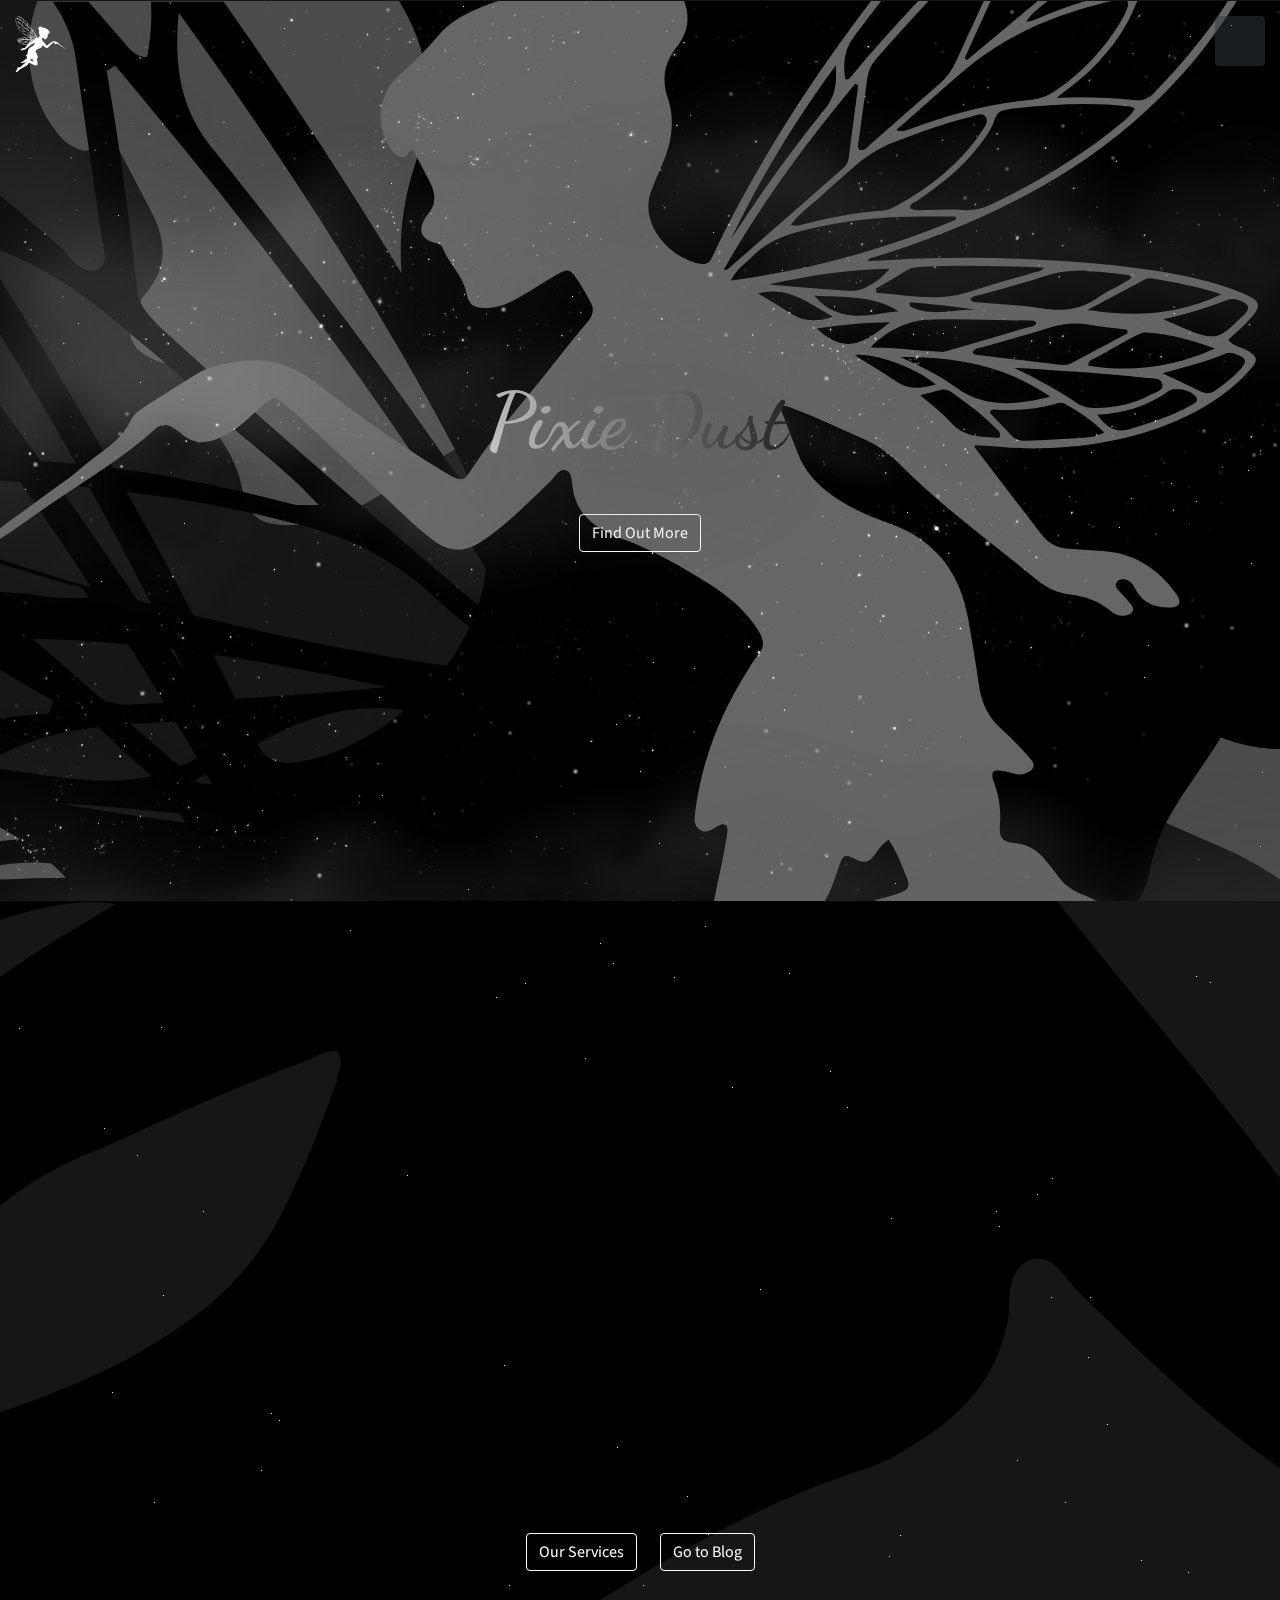
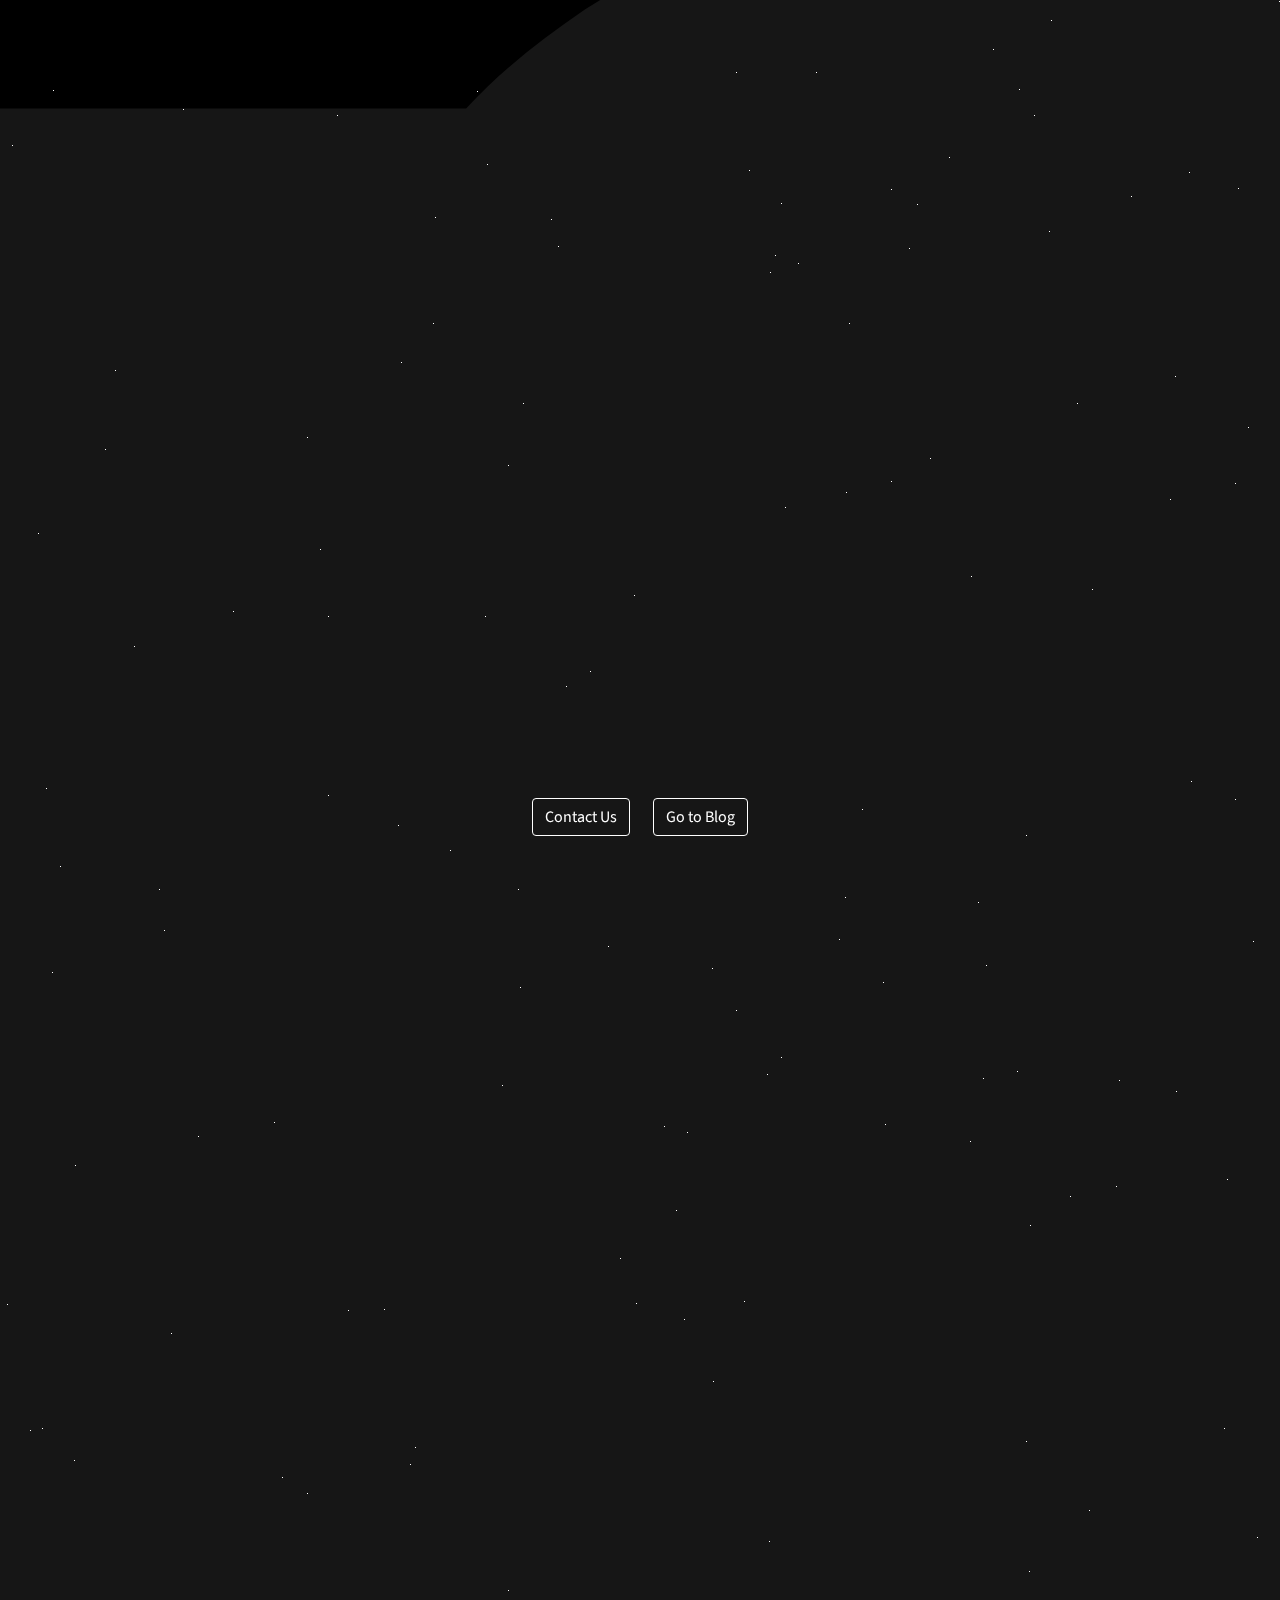
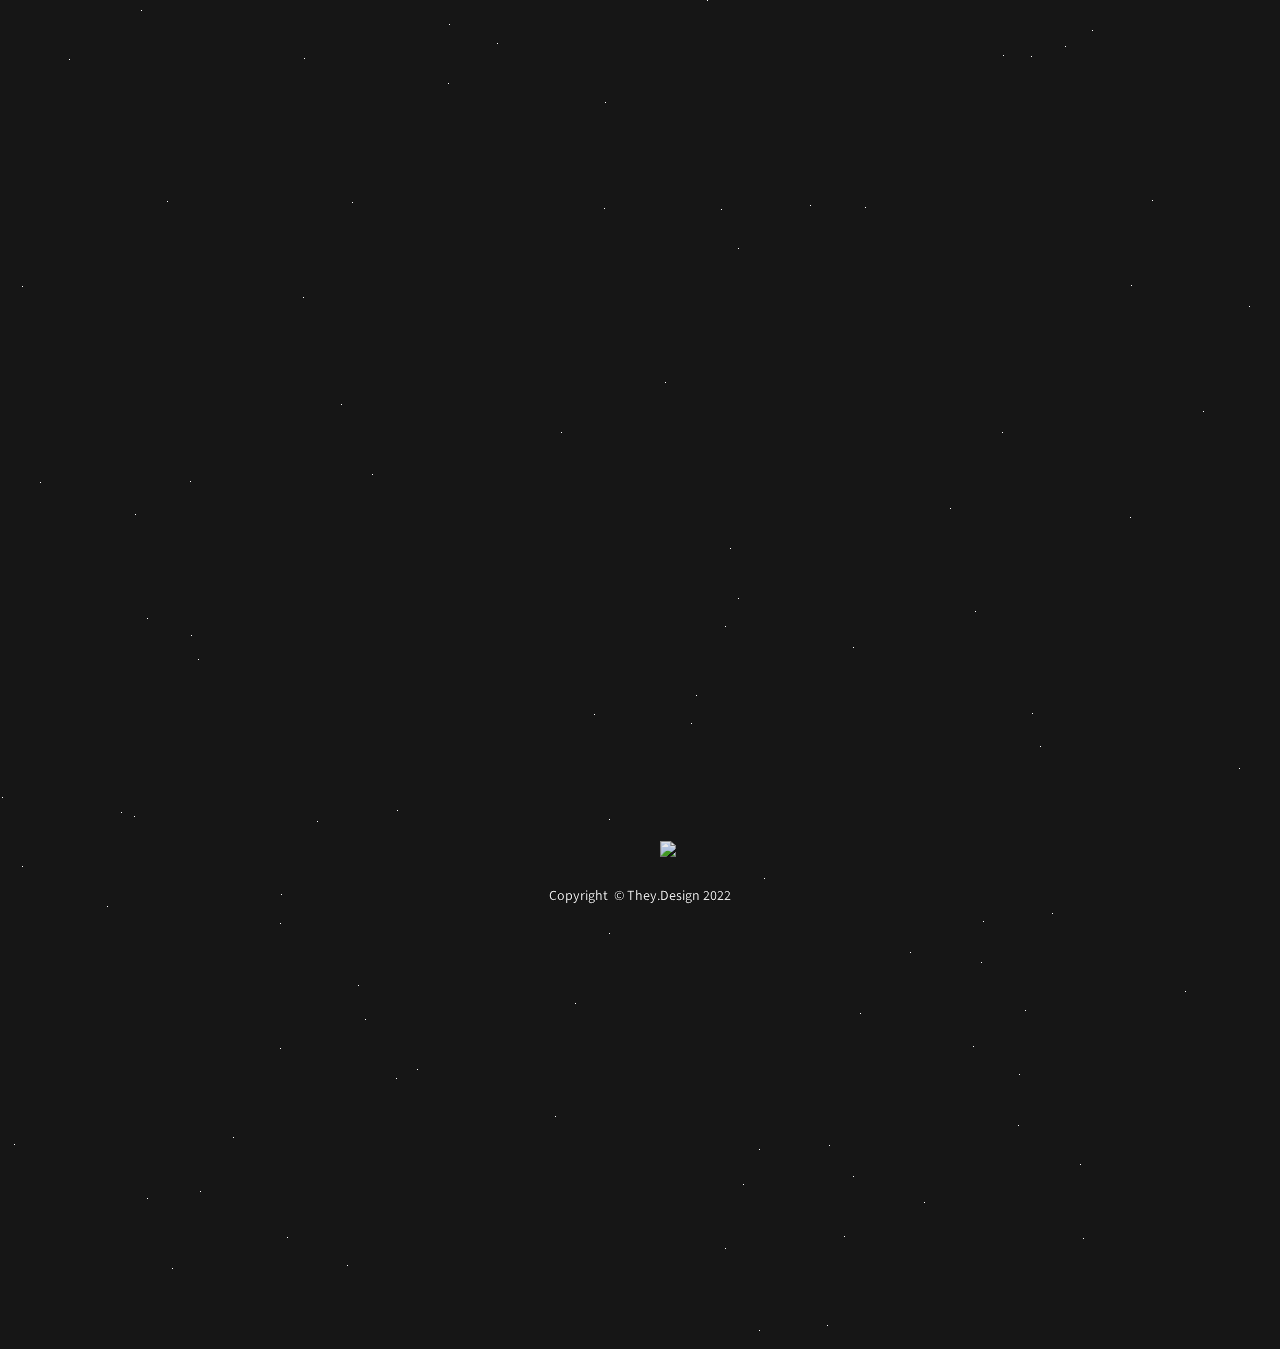
==== commit bad1fb6e: "16th" ====
--- a/index.html
+++ b/index.html
@@ -697,7 +697,7 @@
           </div>
         </div>
       </div>
-      <div class="padding">
+      <div class="">
         <a class="btn btn-my btn-l js-scroll-trigger " role="button" href="#services">Our Services</a>
         <a class="btn btn-my btn-l js-scroll-trigger" role="button" href="./blog.html">Go to Blog</a>
 
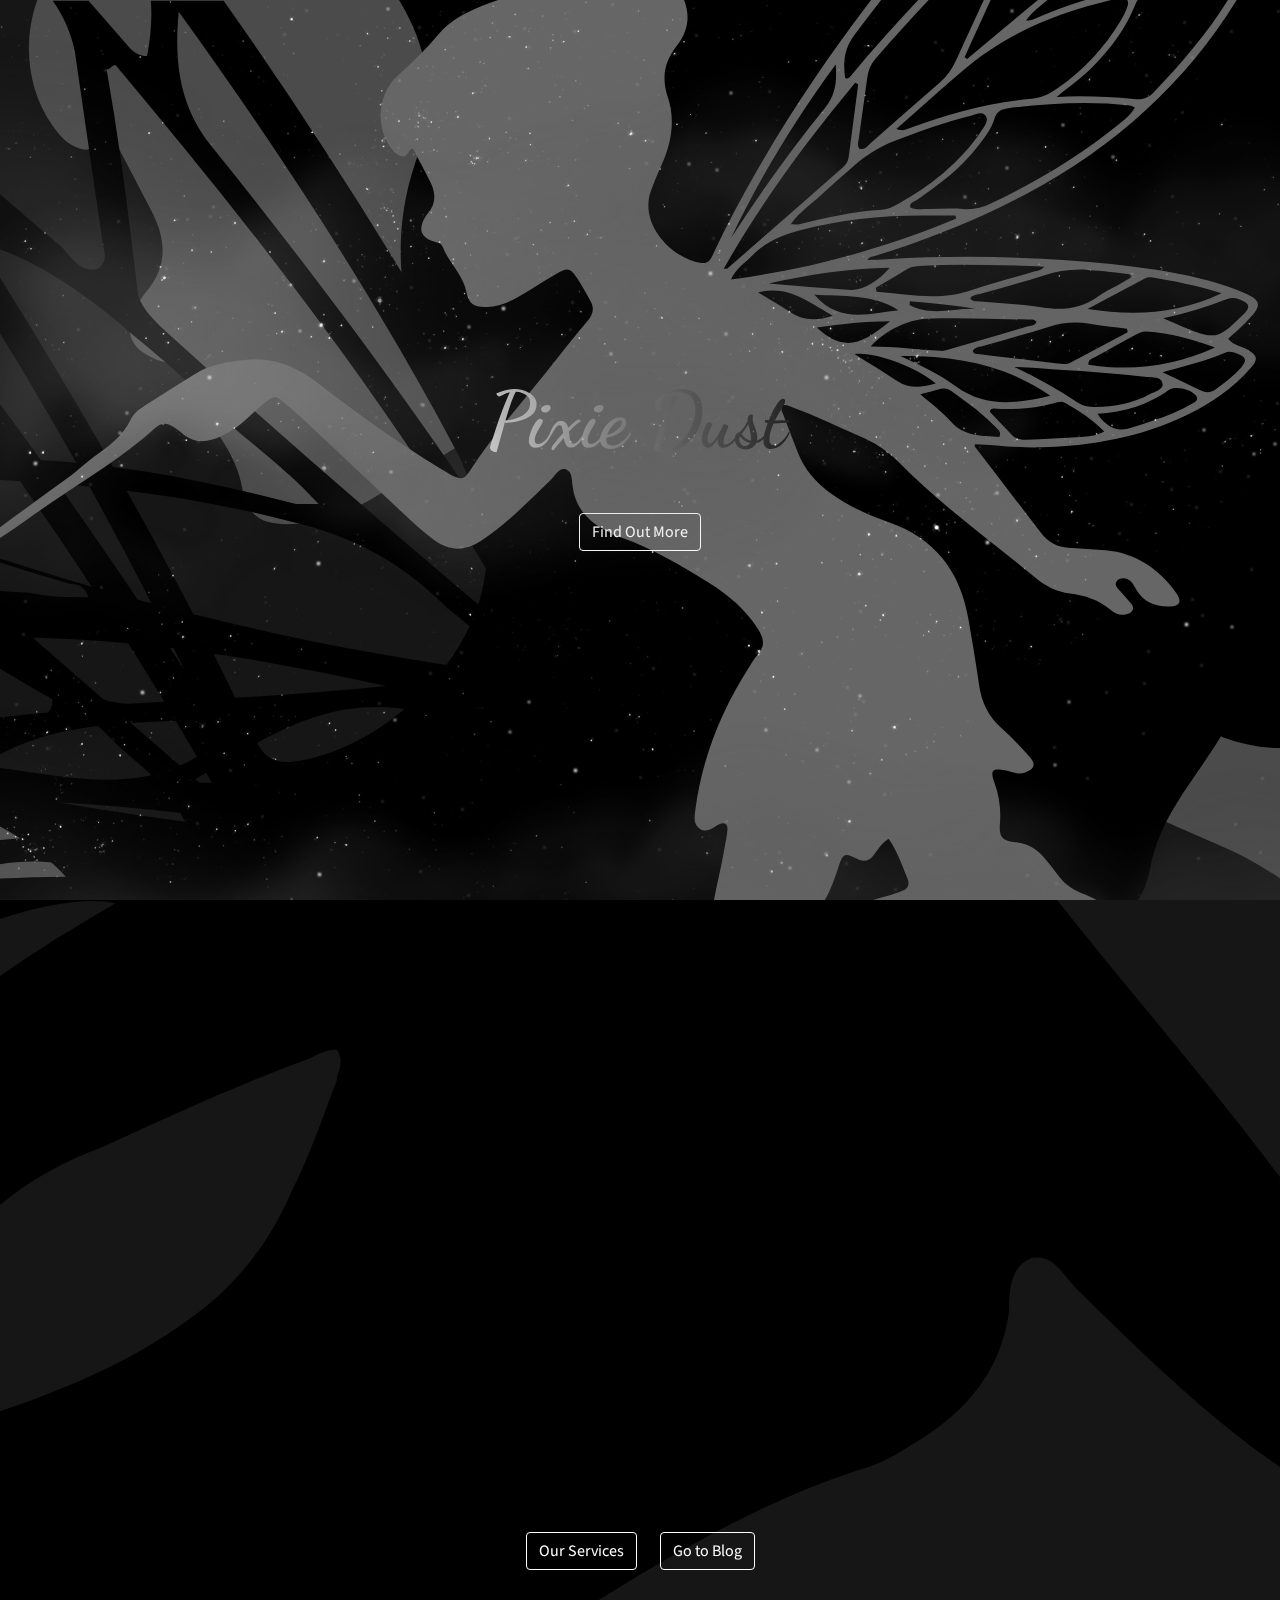
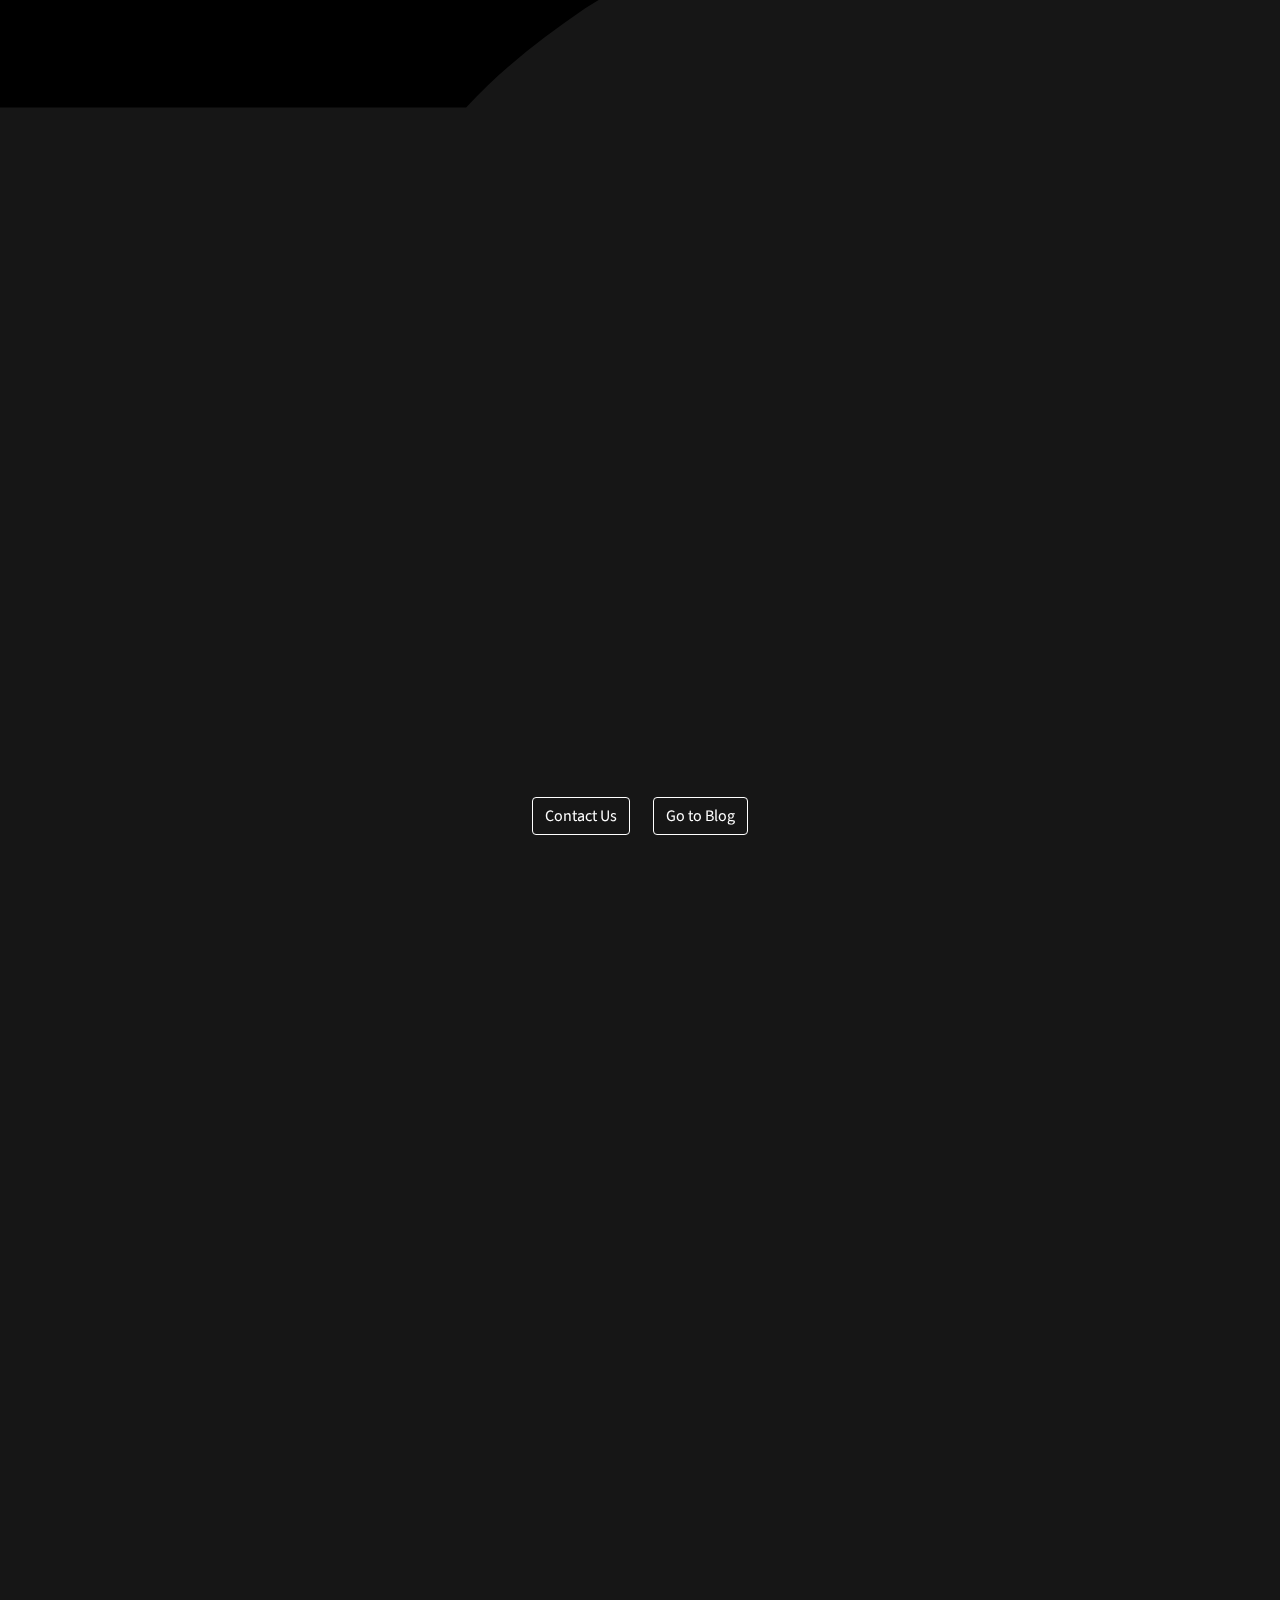
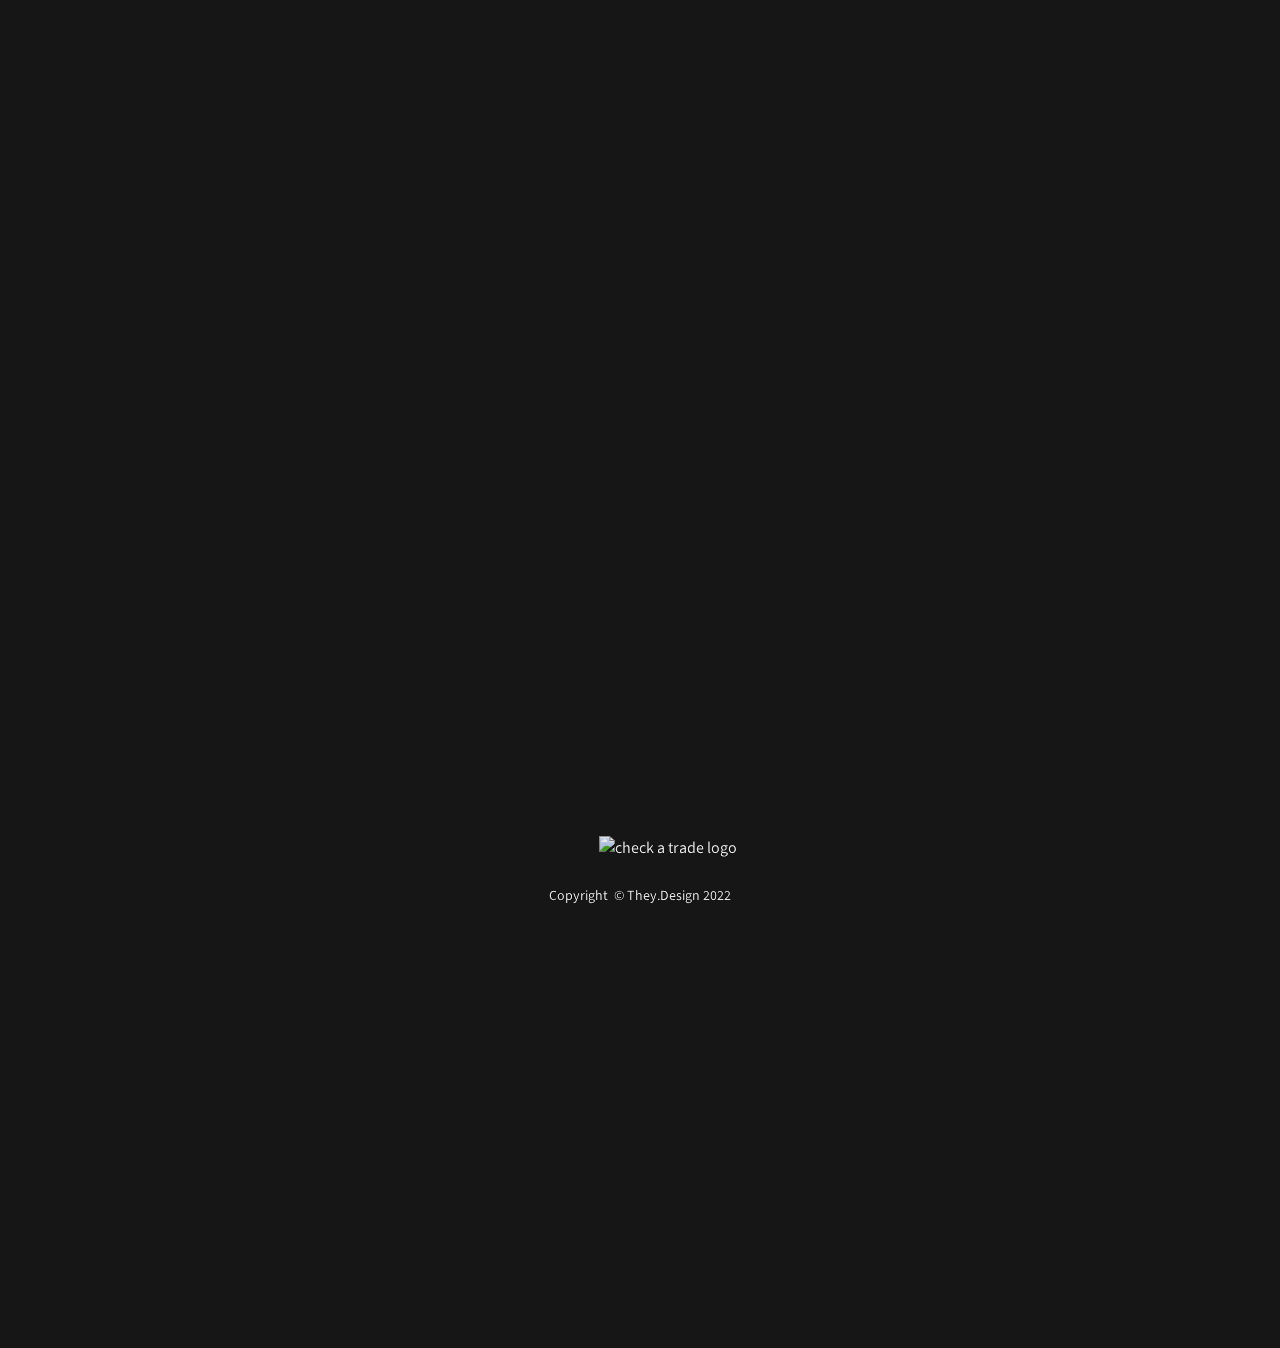
==== commit 3c3c5561: "latest" ====
--- a/index.html
+++ b/index.html
@@ -3,7 +3,7 @@
 
 <head>
   <meta charset="UTF-8" />
-  <meta name="viewport" content="width=device-width, initial-scale=1.0, shrink-to-fit=no,user-scalable=no" />
+  <meta name="viewport" content="width=device-width, initial-scale=1.0, shrink-to-fit=no" />
   <title>PixieDust</title>
   <link rel="stylesheet" href="assets/bootstrap/css/bootstrap.min.css" />
   <link rel="stylesheet" href="./style.css" />
@@ -25,10 +25,10 @@
         <div class="particle particle-1" mask="url(#twinkling)"></div>
         <div class="particle particle-2"></div>
         <div class="particle particle-3"></div>
-
+<div class="particle particle-4"></div>
       </div>
     </div>
-    <div class="particle particle-4"></div>
+    
 
     <!-- <div class="stars" mask="url(.twinkling)" ></div> -->
     <div id="twinkling" class="twinkling">
@@ -495,7 +495,7 @@
     </svg>
 
 
- 
+<!--  
   <a title="homelogo" href="#home"><img class="pixiewhite rounded" src="./assets/img/pixiewhite.svg" alt="logo" /></a>
   <a title="menu" class="menu-toggle rounded" href="#"><i class="fa fa-bars"></i></a>
   <nav class="navbar navbar-dark bg-my navbar-expand" id="sidebar-wrapper">
@@ -556,7 +556,7 @@
         </ul>
       </div>
     </div>
-  </nav>
+  </nav> -->
 
   <!--SPACER1--------------------------------------------------------------------------------------------------------------------------->
   <div id="v-spacer-1" class="v-spacer">
@@ -784,26 +784,26 @@
               </h2>
             </div>
 
-            <ul data-aos="zoom-in-up" class="list-inline social-buttons" style="margin-bottom: 26px">
-              <li class="list-inline-item">
-                <a href="tel:+447387187385"><i class="fa fa-phone"></i></a>
-              </li>
-              <li class="list-inline-item">
-                <a href="https://www.instagram.com/pixiedustcleaningservice/"><i class="fab fa-instagram"></i></a>
-              </li>
-              <li class="list-inline-item">
-                <a href="#"><i class="fab fa-twitter"></i></a>
-              </li>
-              <li class="list-inline-item">
-                <a href="https://www.facebook.com/PixieDustCleaningServiceNE"><i class="fab fa-facebook"></i></a>
-              </li>
-              <li class="list-inline-item">
-                <a href="#"><i class="fab fa-linkedin"></i></a>
+            <ul data-aos="zoom-in-up" class="list-inline social-buttons" >
+              <li class="list-inline-item">
+                <a title="telephone number" href="tel:+447387187385"><i class="fa fa-phone"></i></a>
+              </li>
+              <li class="list-inline-item">
+                <a title="instagram" href="https://www.instagram.com/pixiedustcleaningservice/"><i class="fab fa-instagram"></i></a>
+              </li>
+              <li class="list-inline-item">
+                <a title="twitter" href="#"><i class="fab fa-twitter"></i></a>
+              </li>
+              <li class="list-inline-item">
+                <a title="facebook" href="https://www.facebook.com/PixieDustCleaningServiceNE"><i class="fab fa-facebook"></i></a>
+              </li>
+              <li class="list-inline-item">
+                <a title="linkedin" href="#"><i class="fab fa-linkedin"></i></a>
               </li>
               <li class="list-inline-item">
                 <a href="https://www.checkatrade.com/trades/PixieDustCleaningService"><img class="fa"
                     src="https://www.checkatrade.com/images/branduse/checkatrade-stacked-sm.png"
-                    style="height: 16px" /></a>
+                    style="height: 16px" alt="check a trade logo"/></a>
               </li>
             </ul>
           </div>
@@ -904,9 +904,9 @@
                   </a>
                 </li>
                 <li class="dib-search-form">
-                  <input id="dib-search-check" type="checkbox">
+                  <input title="search" id="dib-search-check" type="checkbox">
                   <form method="get" action="https://digiecho.github.io/PixieBW2022/blog.html" class="" id="dib-search">
-                    <input name="sq" type="text" value="" placeholder="Search for..."><button><svg viewBox="0 0 20 20"
+                    <input class="text-my" name="sq" type="text" value="" placeholder="Search for..."><button type="button" title="search"><svg viewBox="0 0 20 20"
                         width="20" xmlns="http://www.w3.org/2000/svg">
                         <path
                           d="M8 16a.999.999 0 01-.707-1.707L11.586 10 7.293 5.707a.999.999 0 111.414-1.414l5 5a.999.999 0 010 1.414l-5 5A.997.997 0 018 16z"
@@ -931,23 +931,24 @@
     <footer class="footer text-center">
       <ul class="list-inline social-buttons" style="margin-bottom: 26px">
         <li class="list-inline-item">
-          <a href="tel:+447387187385"><i class="fa fa-phone"></i></a>
+          <a title="telephone number" href="tel:+447387187385"><i class="fa fa-phone"></i></a>
         </li>
         <li class="list-inline-item">
-          <a href="https://www.instagram.com/pixiedustcleaningservice/"><i class="fab fa-instagram"></i></a>
+          <a title="instagram" href="https://www.instagram.com/pixiedustcleaningservice/"><i class="fab fa-instagram"></i></a>
         </li>
         <li class="list-inline-item">
-          <a href="#"><i class="fab fa-twitter"></i></a>
+          <a title="twitter" href="#"><i class="fab fa-twitter"></i></a>
         </li>
         <li class="list-inline-item">
-          <a href="https://www.facebook.com/PixieDustCleaningServiceNE"><i class="fab fa-facebook"></i></a>
+          <a title="facebook" href="https://www.facebook.com/PixieDustCleaningServiceNE"><i class="fab fa-facebook"></i></a>
         </li>
         <li class="list-inline-item">
-          <a href="#"><i class="fab fa-linkedin"></i></a>
+          <a title="linkedin" href="#"><i class="fab fa-linkedin"></i></a>
         </li>
         <li class="list-inline-item">
-          <a href="https://www.checkatrade.com/trades/PixieDustCleaningService"><img class="fa"
-              src="https://www.checkatrade.com/images/branduse/checkatrade-stacked-sm.png" style="height: 16px" /></a>
+          <a href="https://www.checkatrade.com/trades/PixieDustCleaningService"><img title="check a trade" class="fa"
+              src="https://www.checkatrade.com/images/branduse/checkatrade-stacked-sm.png"
+              style="height: 16px" alt="check a trade logo"/></a>
         </li>
       </ul>
       <p class="text-my mb-0 center small">
--- a/style.css
+++ b/style.css
@@ -191,18 +191,22 @@
   color: white;
 }
 
-@-webkit-keyframes glow {
+@keyframes glow {
   0% {
     -webkit-filter: drop-shadow(0px 0px 1px rgba(255, 255, 255, 0));
+    filter: drop-shadow(0px 0px 1px rgba(255, 255, 255, 0));
   }
   30% {
     -webkit-filter: drop-shadow(0px 0px 2px rgba(255, 255, 255, 0.849));
+    filter: drop-shadow(0px 0px 2px rgba(255, 255, 255, 0.849));
   }
   35% {
     -webkit-filter: drop-shadow(0px 0px 0px rgba(255, 255, 255, 0));
+    filter: drop-shadow(0px 0px 0px rgba(255, 255, 255, 0));
   }
   100% {
     -webkit-filter: drop-shadow(0px 0px 0px rgba(255, 255, 255, 0));
+    filter: drop-shadow(0px 0px 0px rgba(255, 255, 255, 0));
   }
 }
 
@@ -365,6 +369,7 @@
 input:-webkit-autofill:focus,
 input:-webkit-autofill:active {
   -webkit-box-shadow: 0 0 0 30px white inset !important;
+  box-shadow: 0 0 0 30px white inset !important;
 }
 
 .mystyle {
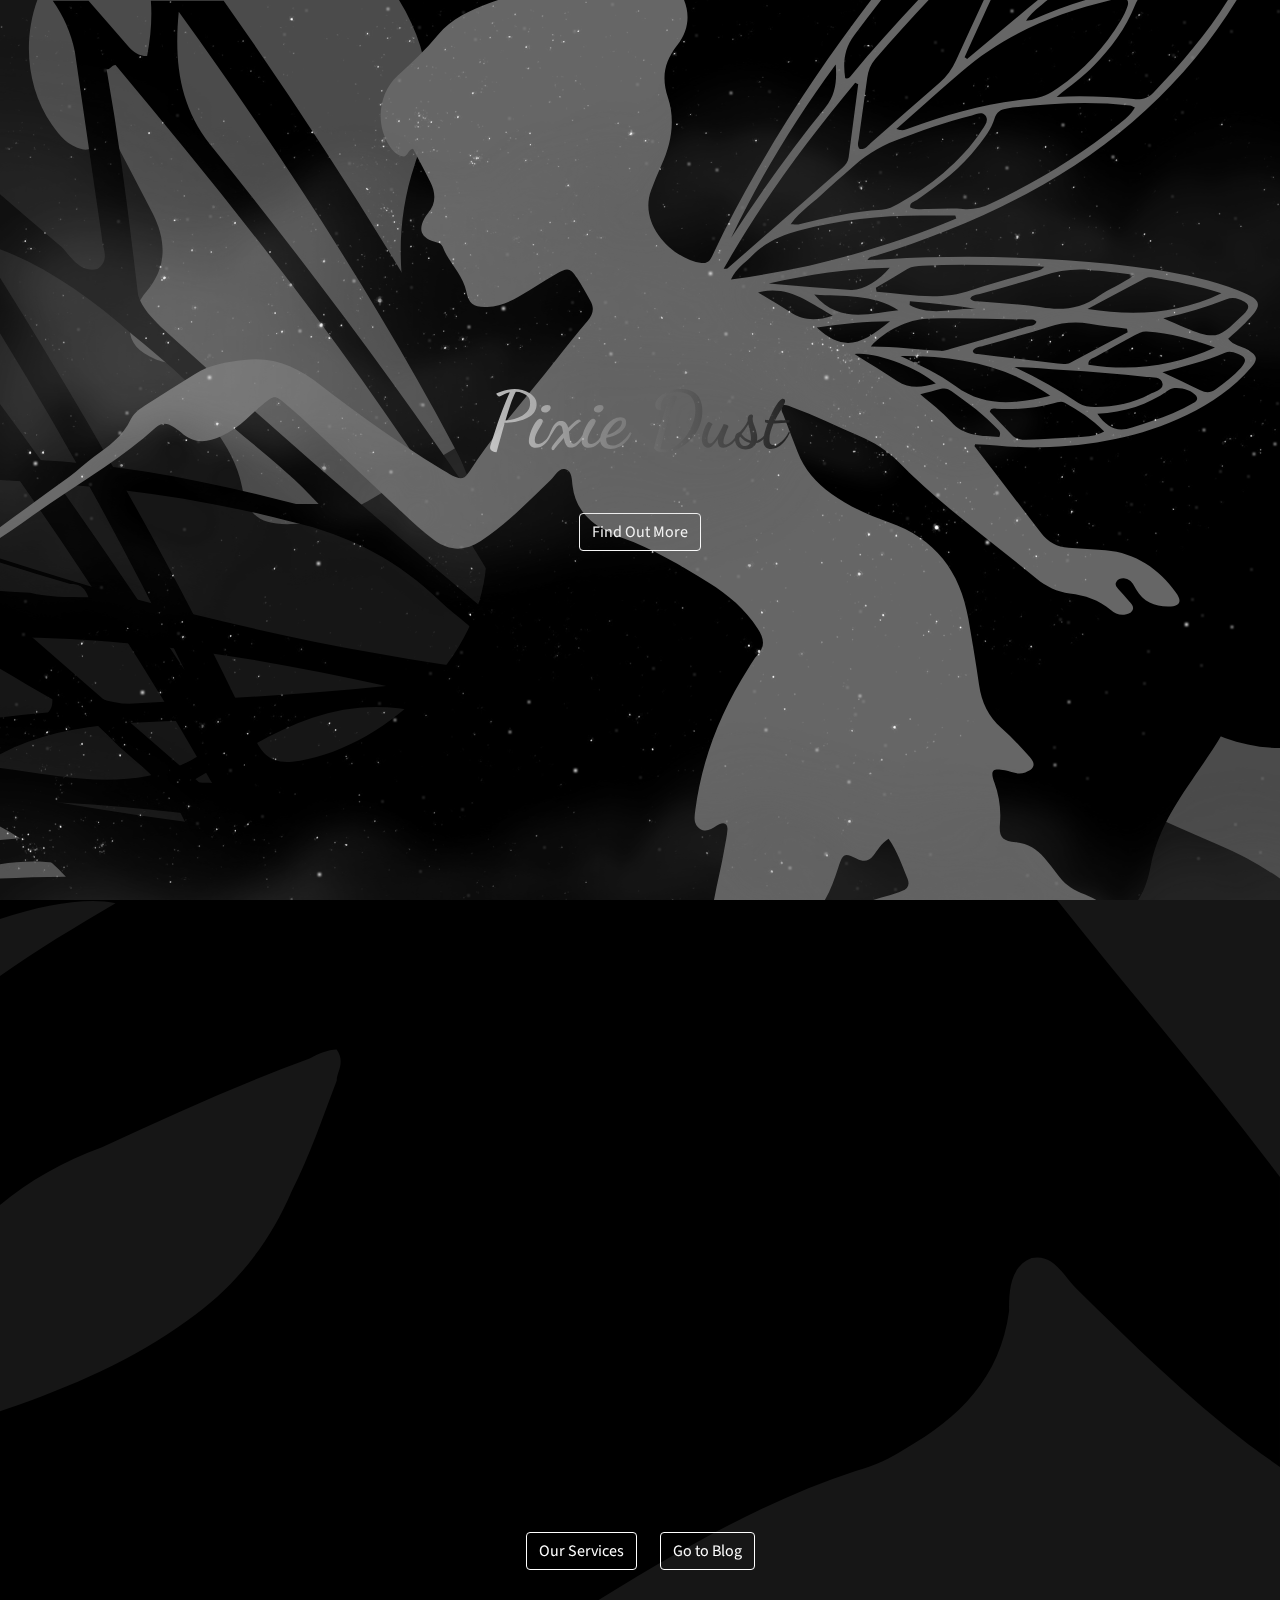
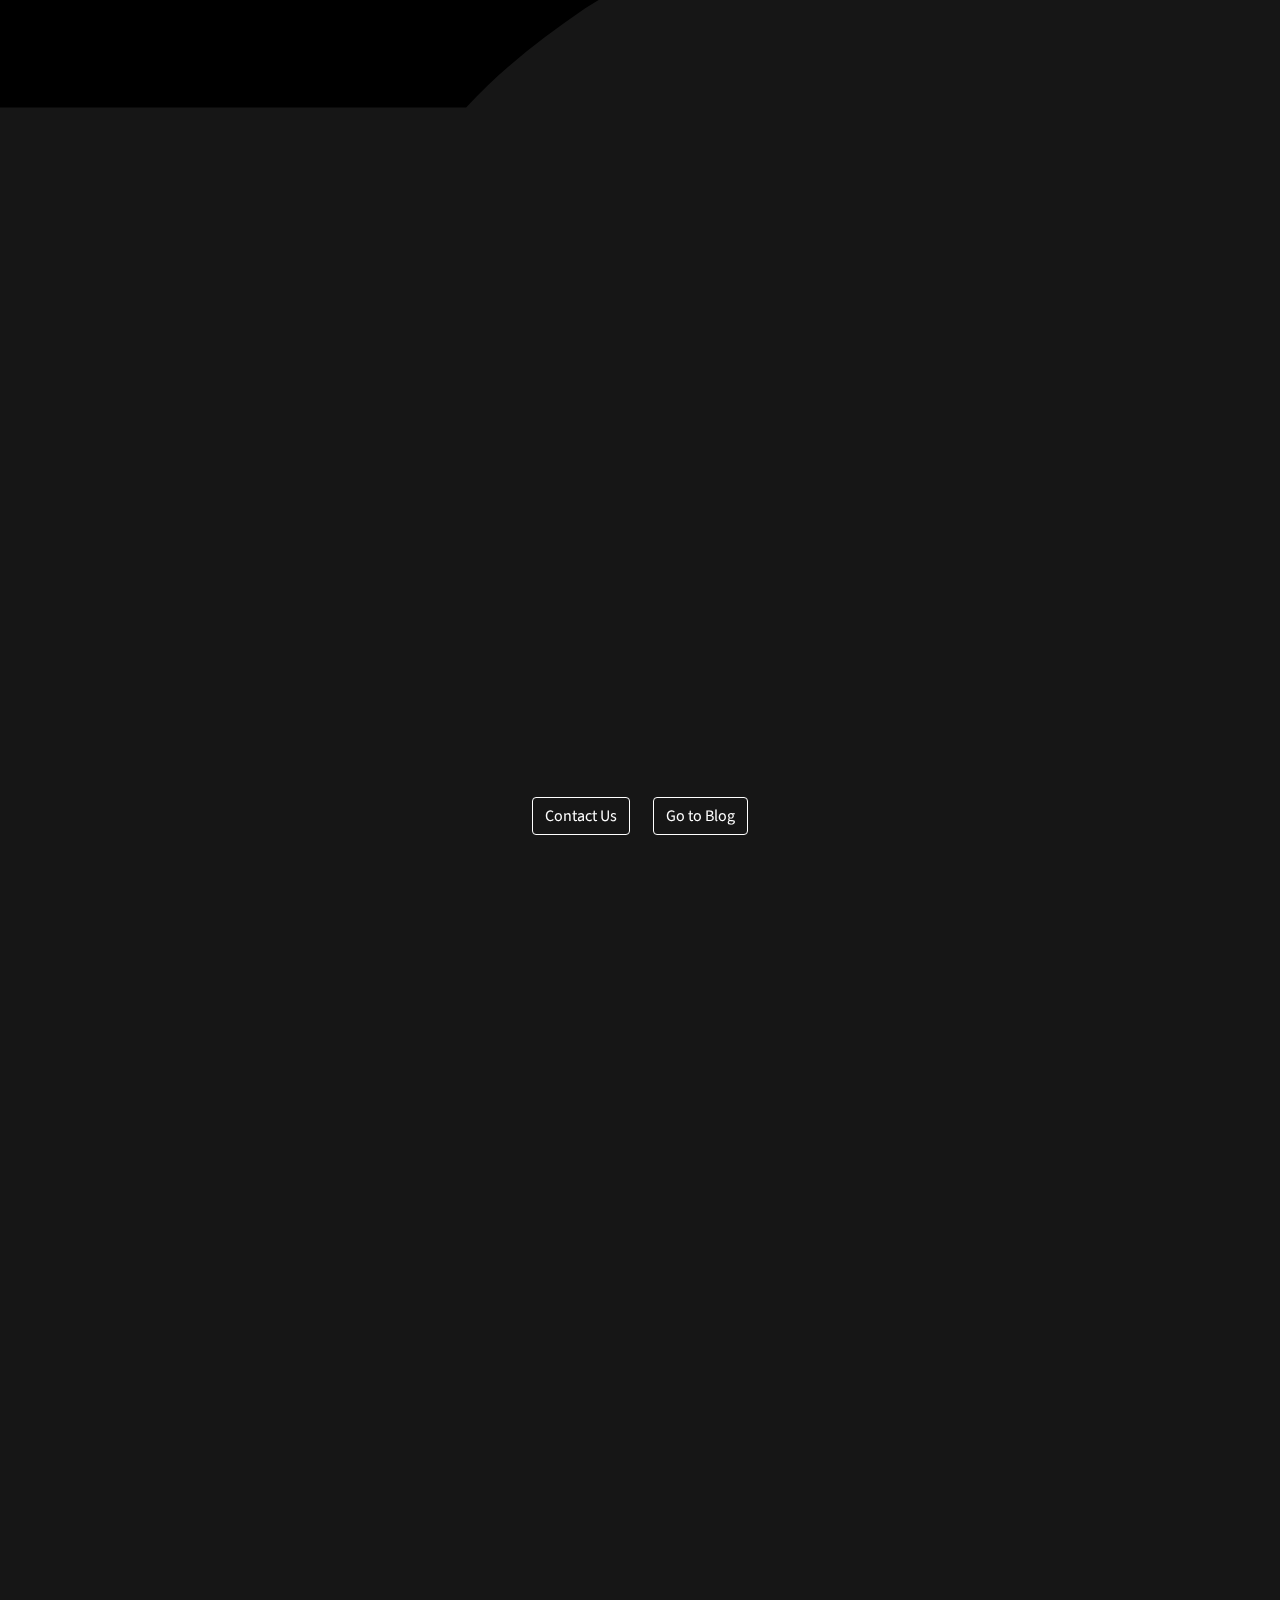
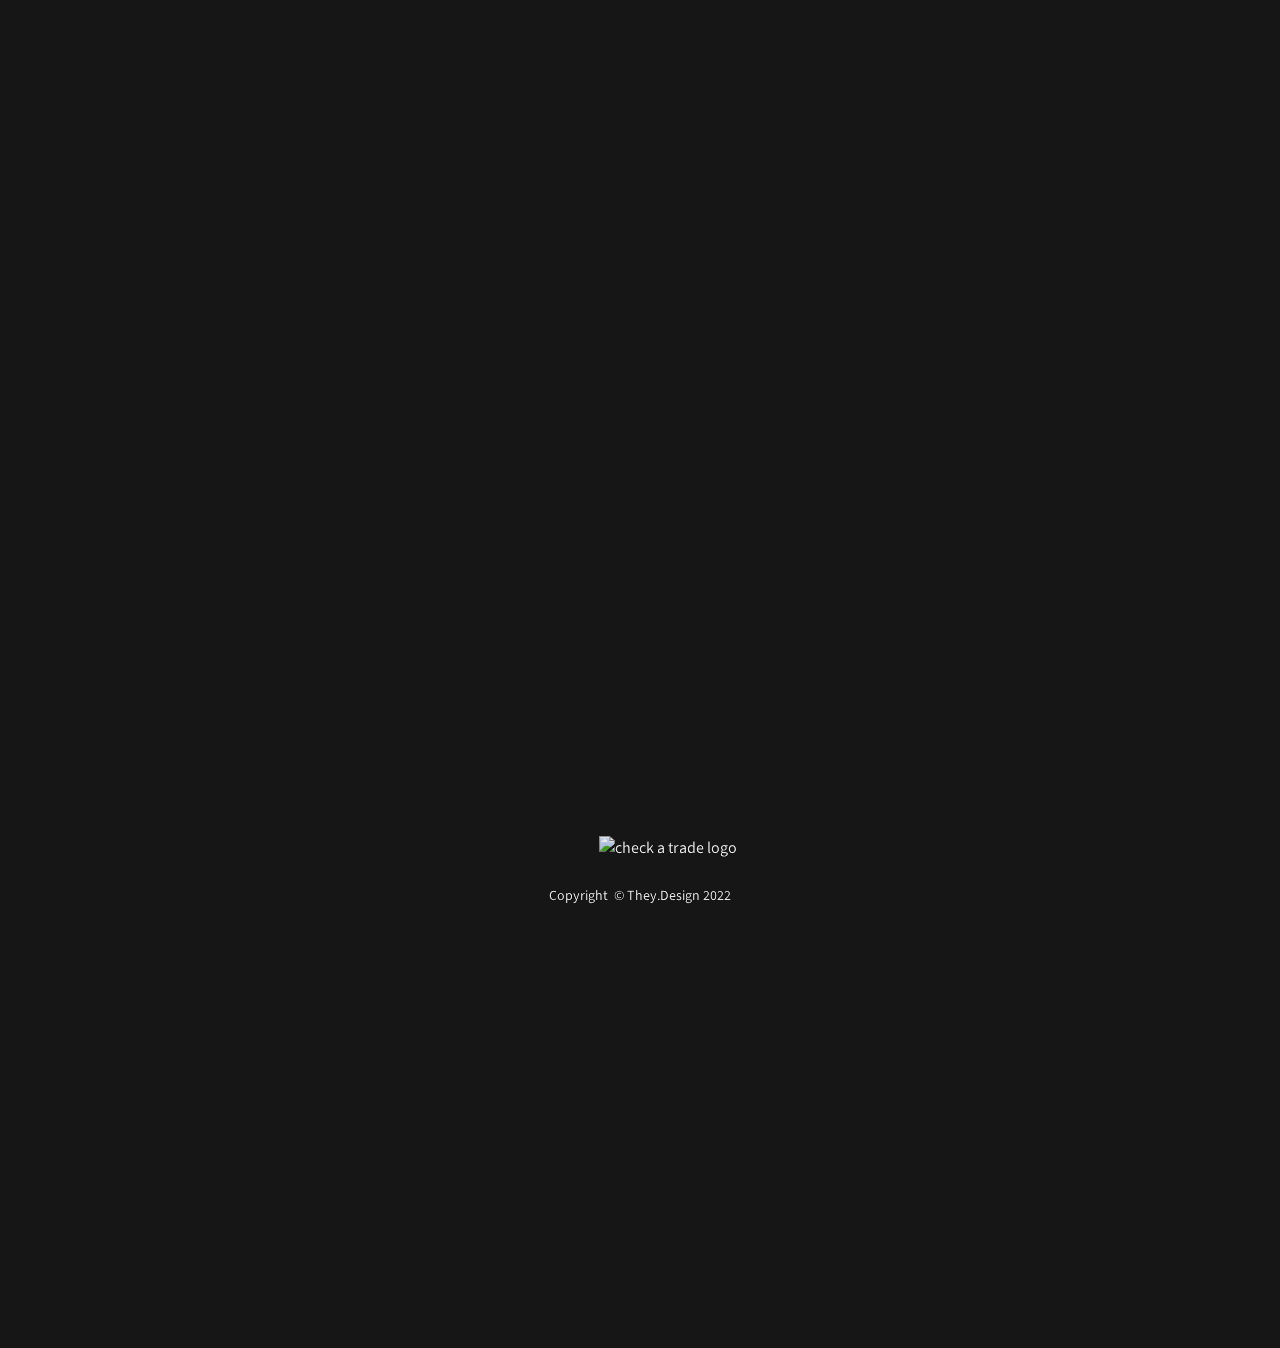
==== commit 091c8ae3: "fonts" ====
--- a/index.html
+++ b/index.html
@@ -8,7 +8,7 @@
   <link rel="stylesheet" href="assets/bootstrap/css/bootstrap.min.css" />
   <link rel="stylesheet" href="./style.css" />
   <link rel="stylesheet" href="./particles.css" />
-  <link href="https://fonts.googleapis.com/css2?family=Dancing+Script&display=swap" rel="stylesheet" />
+  <link rel="preload" as="font" href="https://fonts.googleapis.com/css2?family=Dancing+Script&display=swap"  />
   <link rel="stylesheet" href="https://cdnjs.cloudflare.com/ajax/libs/font-awesome/6.0.0-beta2/css/all.min.css"
     integrity="sha512-YWzhKL2whUzgiheMoBFwW8CKV4qpHQAEuvilg9FAn5VJUDwKZZxkJNuGM4XkWuk94WCrrwslk8yWNGmY1EduTA=="
     crossorigin="anonymous" referrerpolicy="no-referrer" />
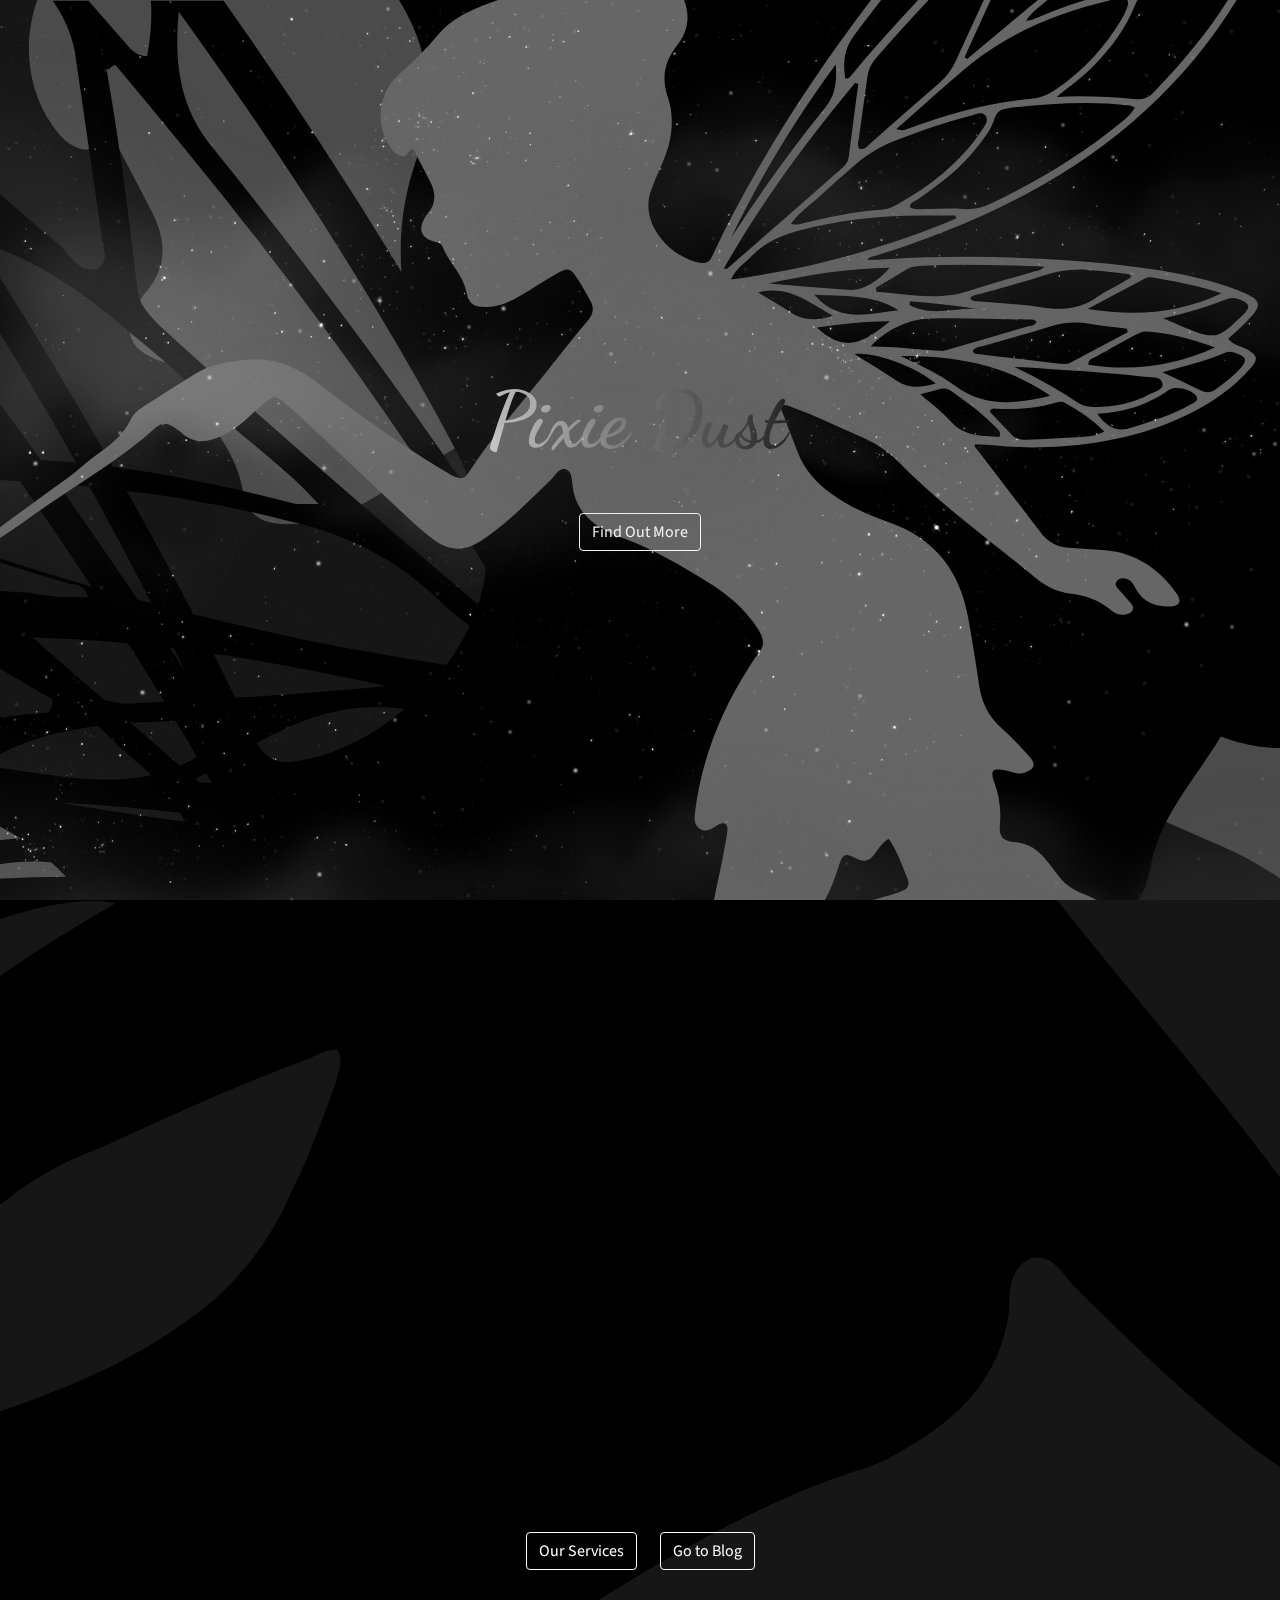
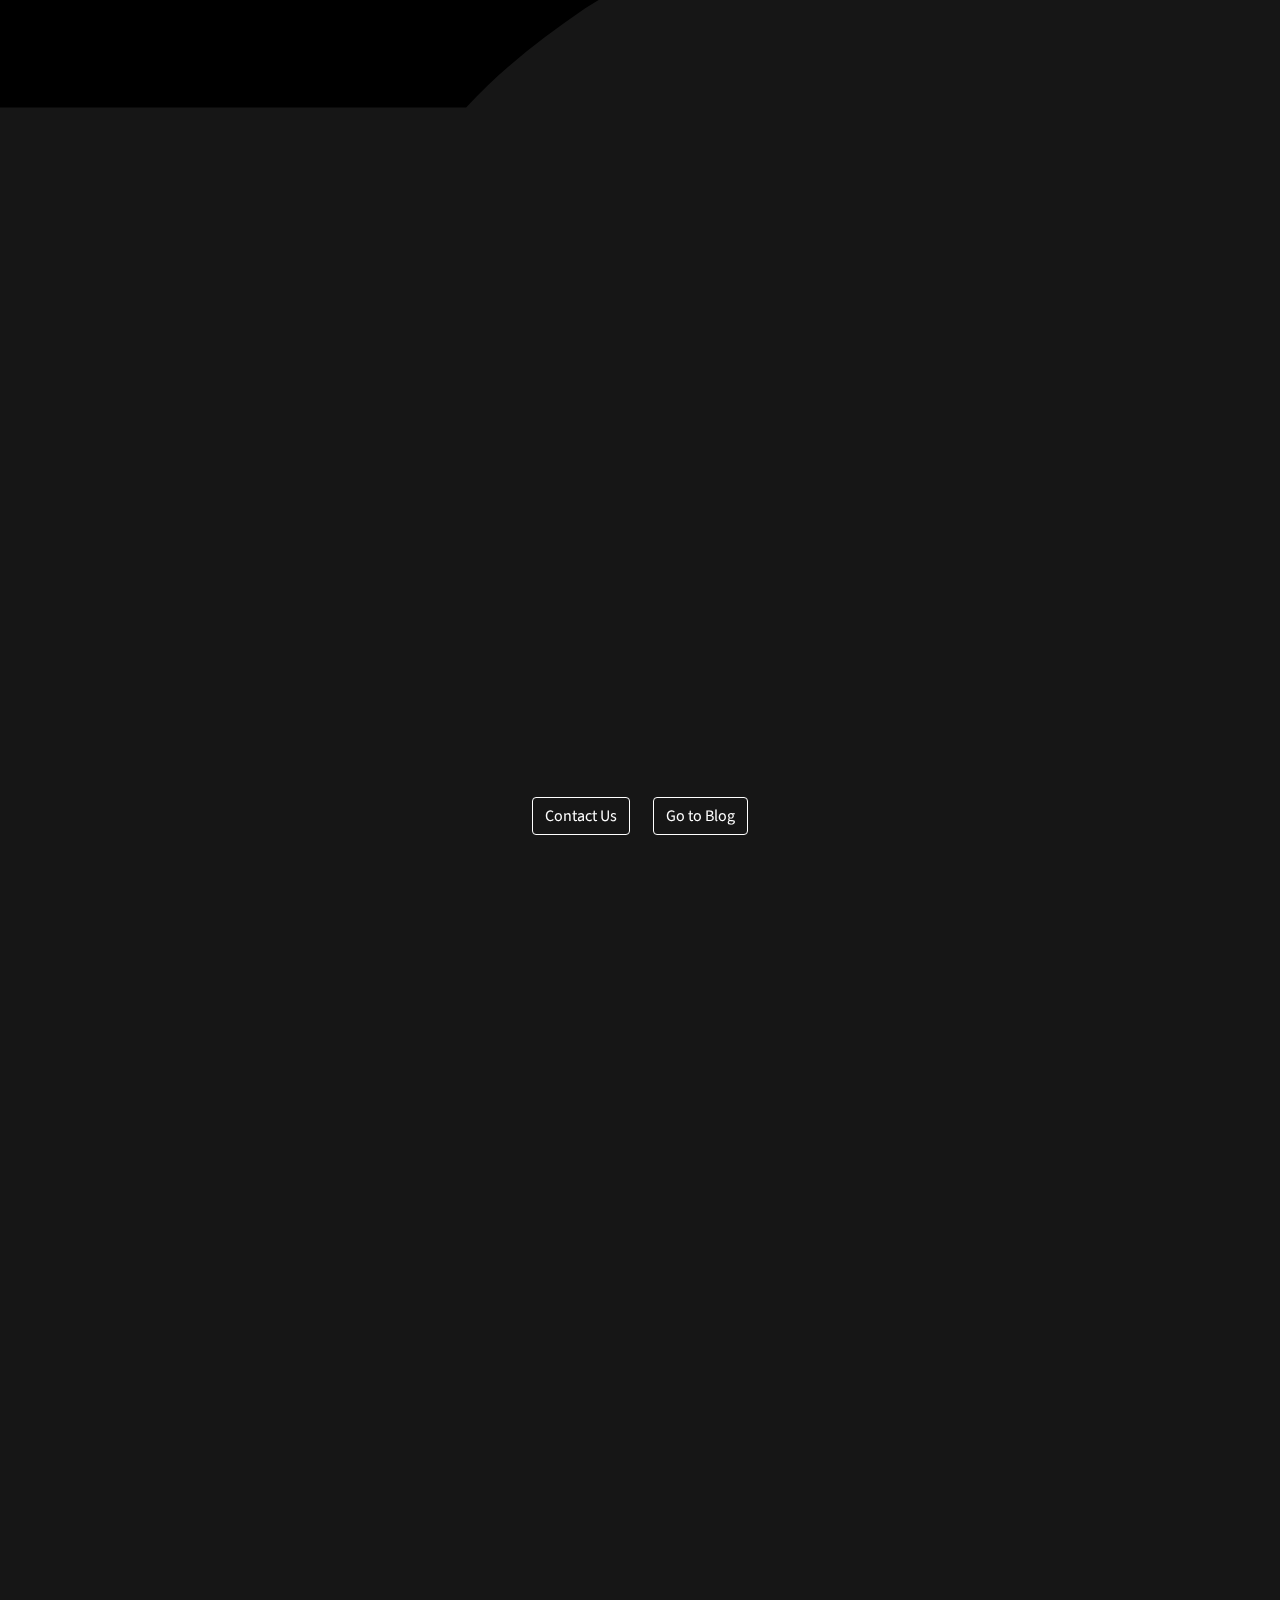
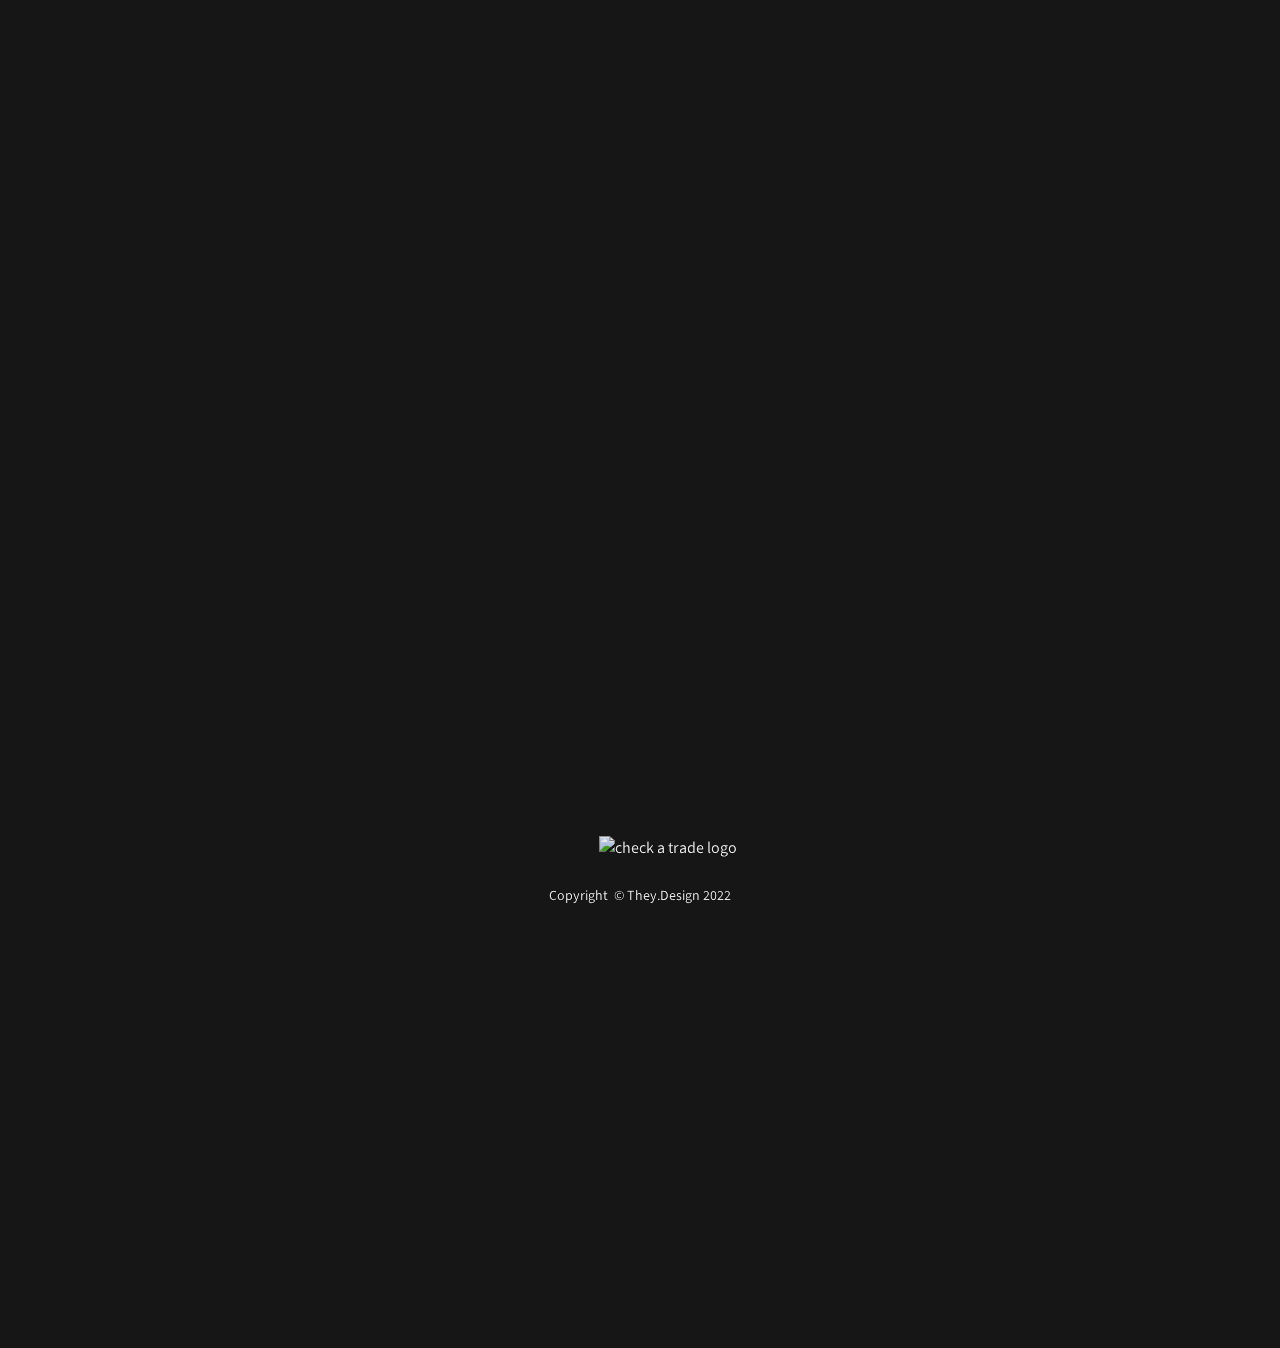
==== commit 691f696b: "s" ====
--- a/index.html
+++ b/index.html
@@ -8,7 +8,7 @@
   <link rel="stylesheet" href="assets/bootstrap/css/bootstrap.min.css" />
   <link rel="stylesheet" href="./style.css" />
   <link rel="stylesheet" href="./particles.css" />
-  <link rel="preload" as="font" href="https://fonts.googleapis.com/css2?family=Dancing+Script&display=swap"  />
+  <link href="https://fonts.googleapis.com/css2?family=Dancing+Script&display=swap" rel="stylesheet" />
   <link rel="stylesheet" href="https://cdnjs.cloudflare.com/ajax/libs/font-awesome/6.0.0-beta2/css/all.min.css"
     integrity="sha512-YWzhKL2whUzgiheMoBFwW8CKV4qpHQAEuvilg9FAn5VJUDwKZZxkJNuGM4XkWuk94WCrrwslk8yWNGmY1EduTA=="
     crossorigin="anonymous" referrerpolicy="no-referrer" />
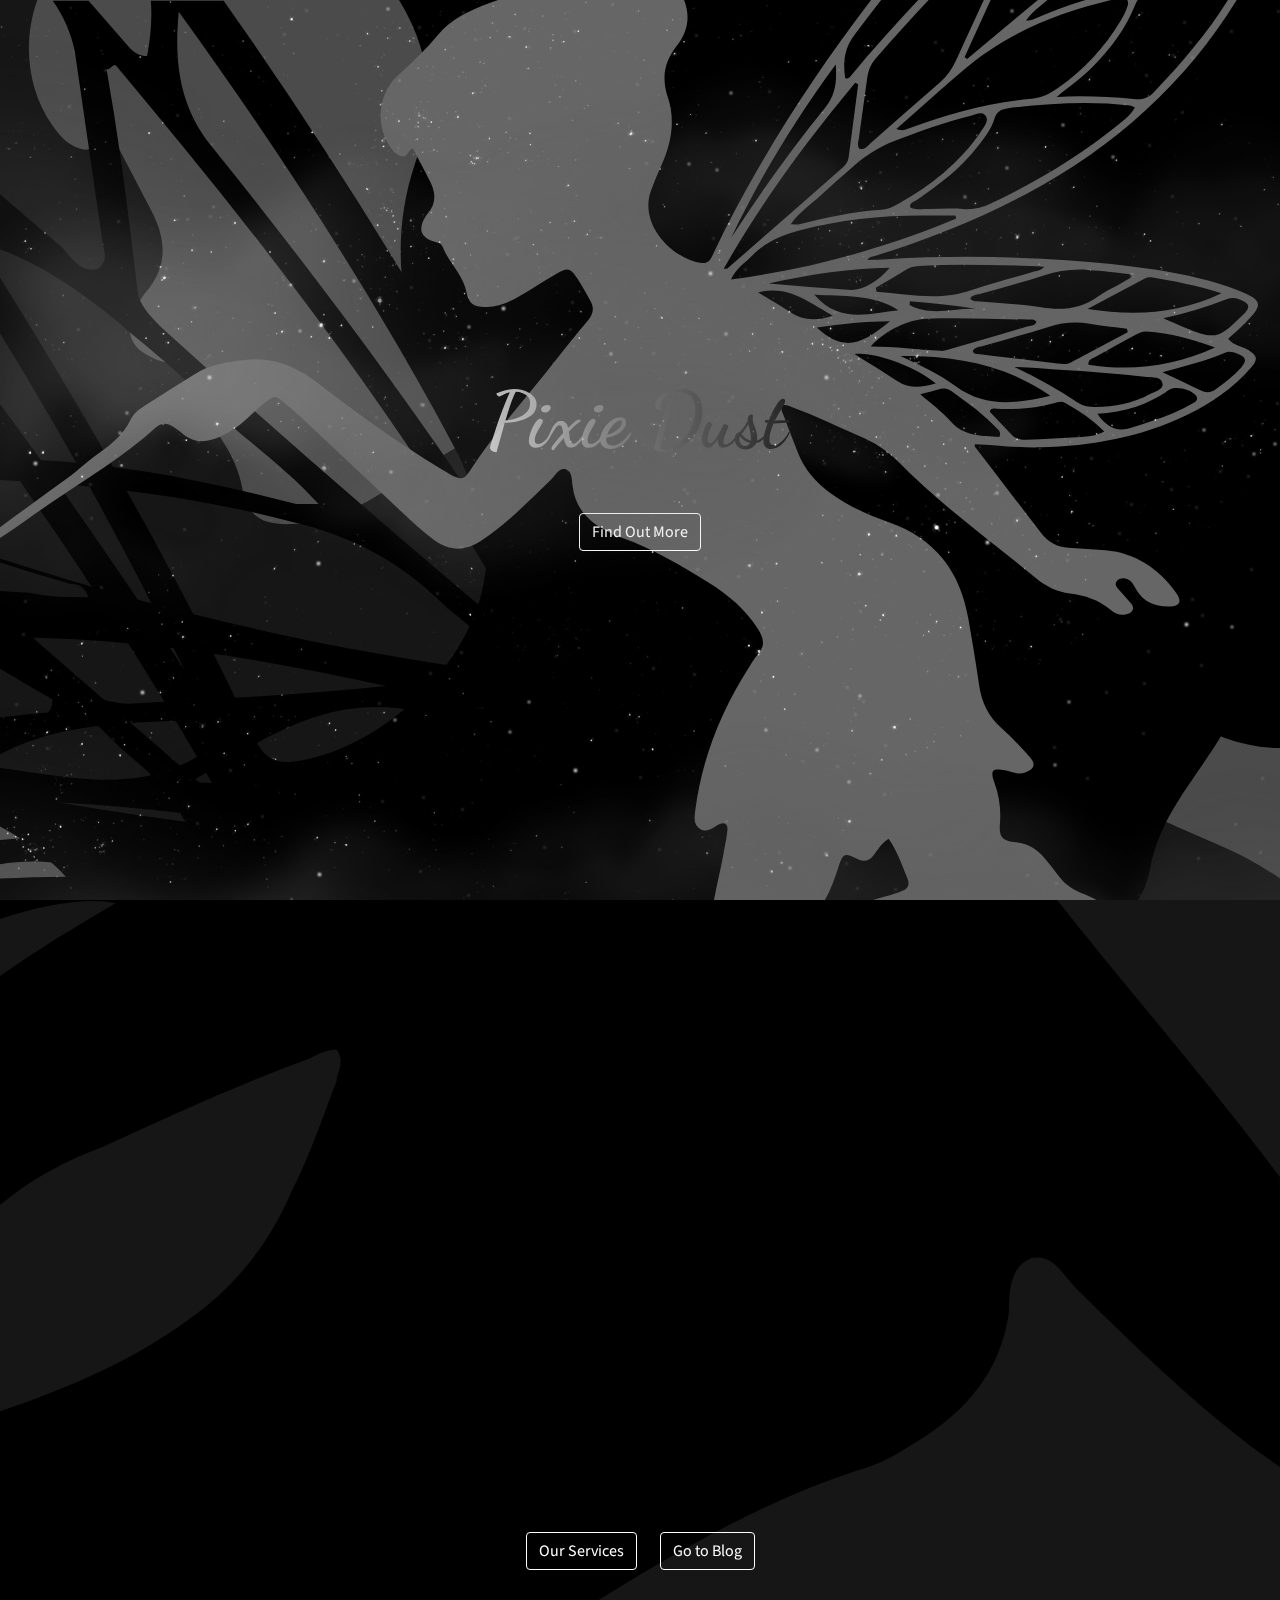
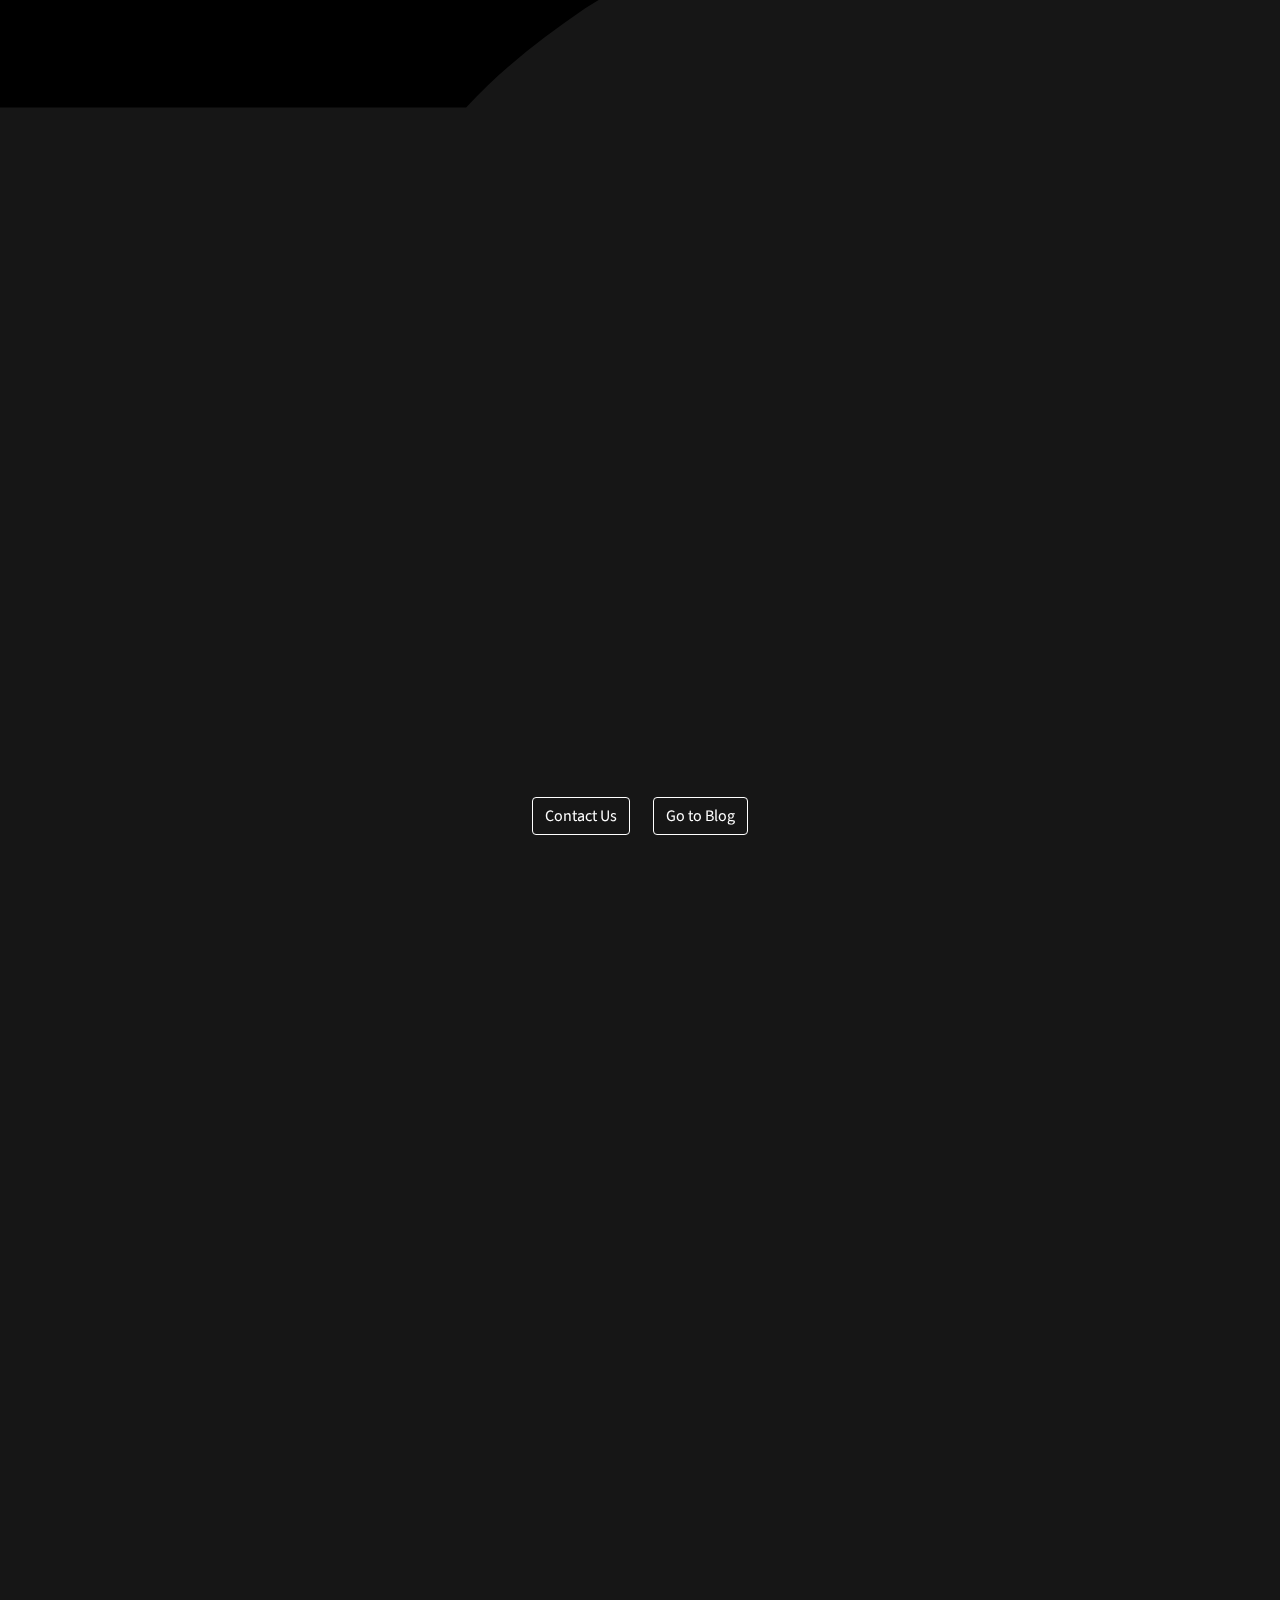
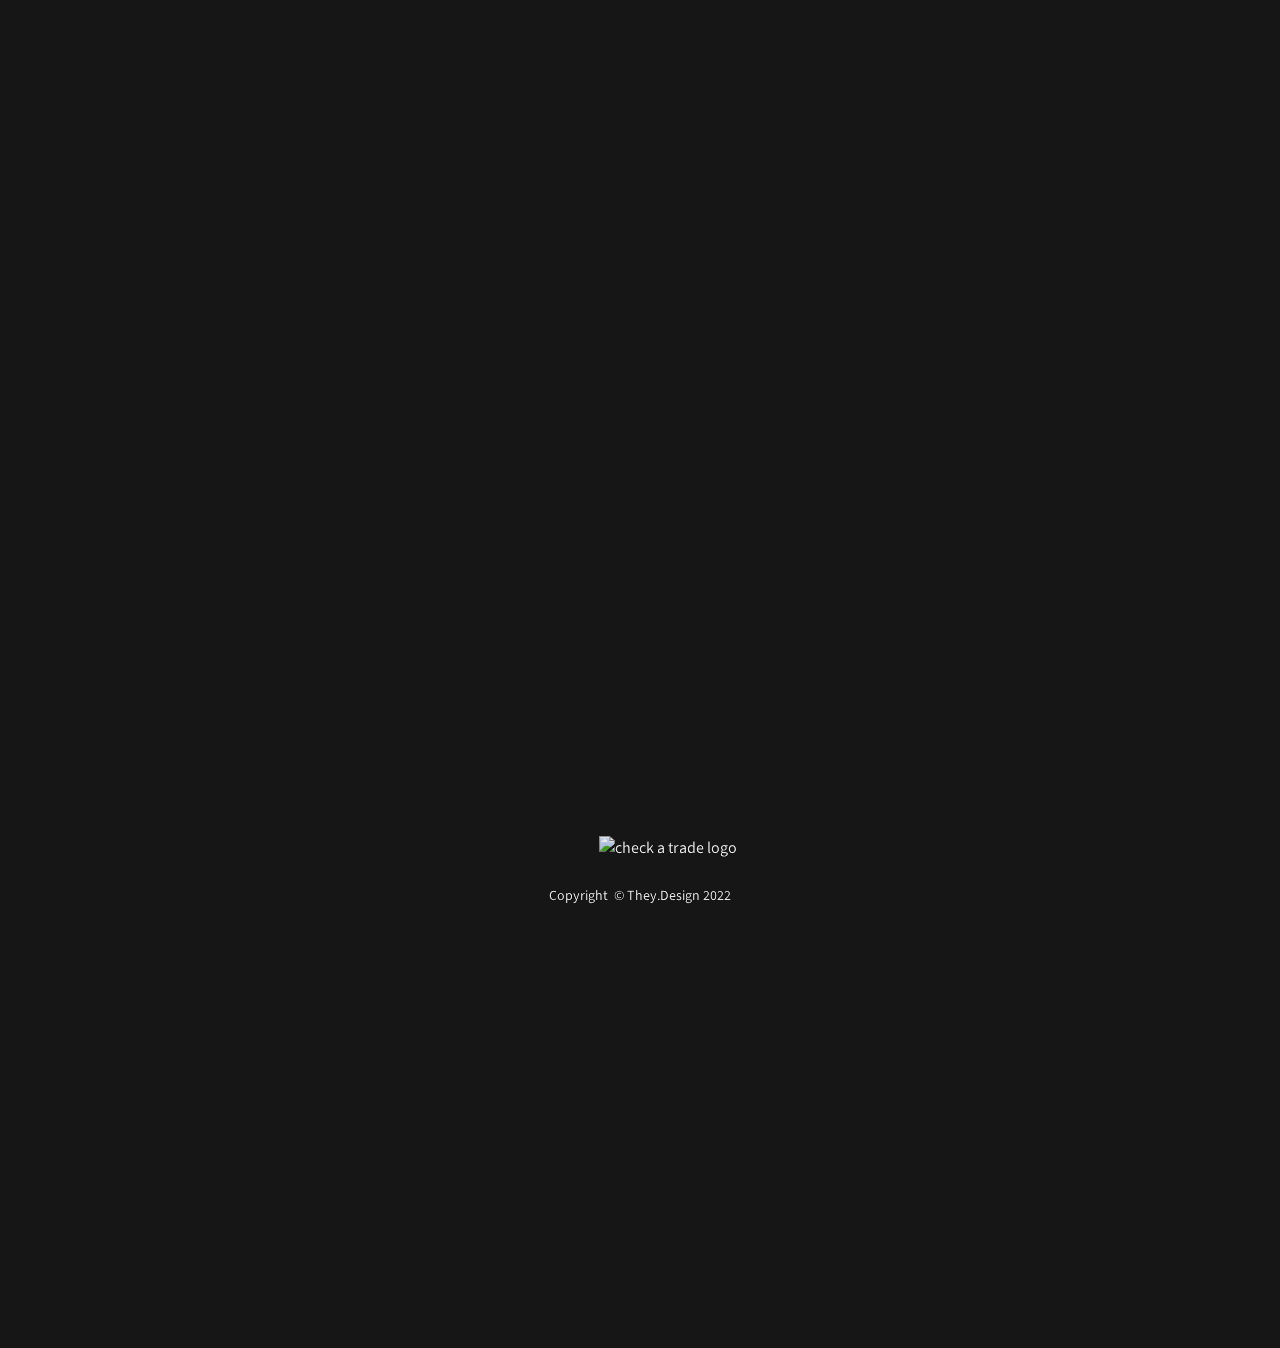
==== commit e2bb62b4: "jquery" ====
--- a/index.html
+++ b/index.html
@@ -964,7 +964,10 @@
   <script src="https://cdnjs.cloudflare.com/ajax/libs/gsap/3.10.4/ScrollToPlugin.min.js"></script>
   <script src="https://cdnjs.cloudflare.com/ajax/libs/gsap/3.10.4/ScrollTrigger.min.js"></script>
 
-  <script src="https://ajax.googleapis.com/ajax/libs/jquery/3.2.1/jquery.min.js"></script>
+  <script
+  src="https://code.jquery.com/jquery-3.6.0.slim.min.js"
+  integrity="sha256-u7e5khyithlIdTpu22PHhENmPcRdFiHRjhAuHcs05RI="
+  crossorigin="anonymous"></script>
   <!-- <script src="https://cdnjs.cloudflare.com/ajax/libs/gsap/1.15.0/TweenMax.min.js"></script> -->
   <script src="./minified/MorphSVGPlugin.min.js"></script>
   <script src="./script.js"></script>
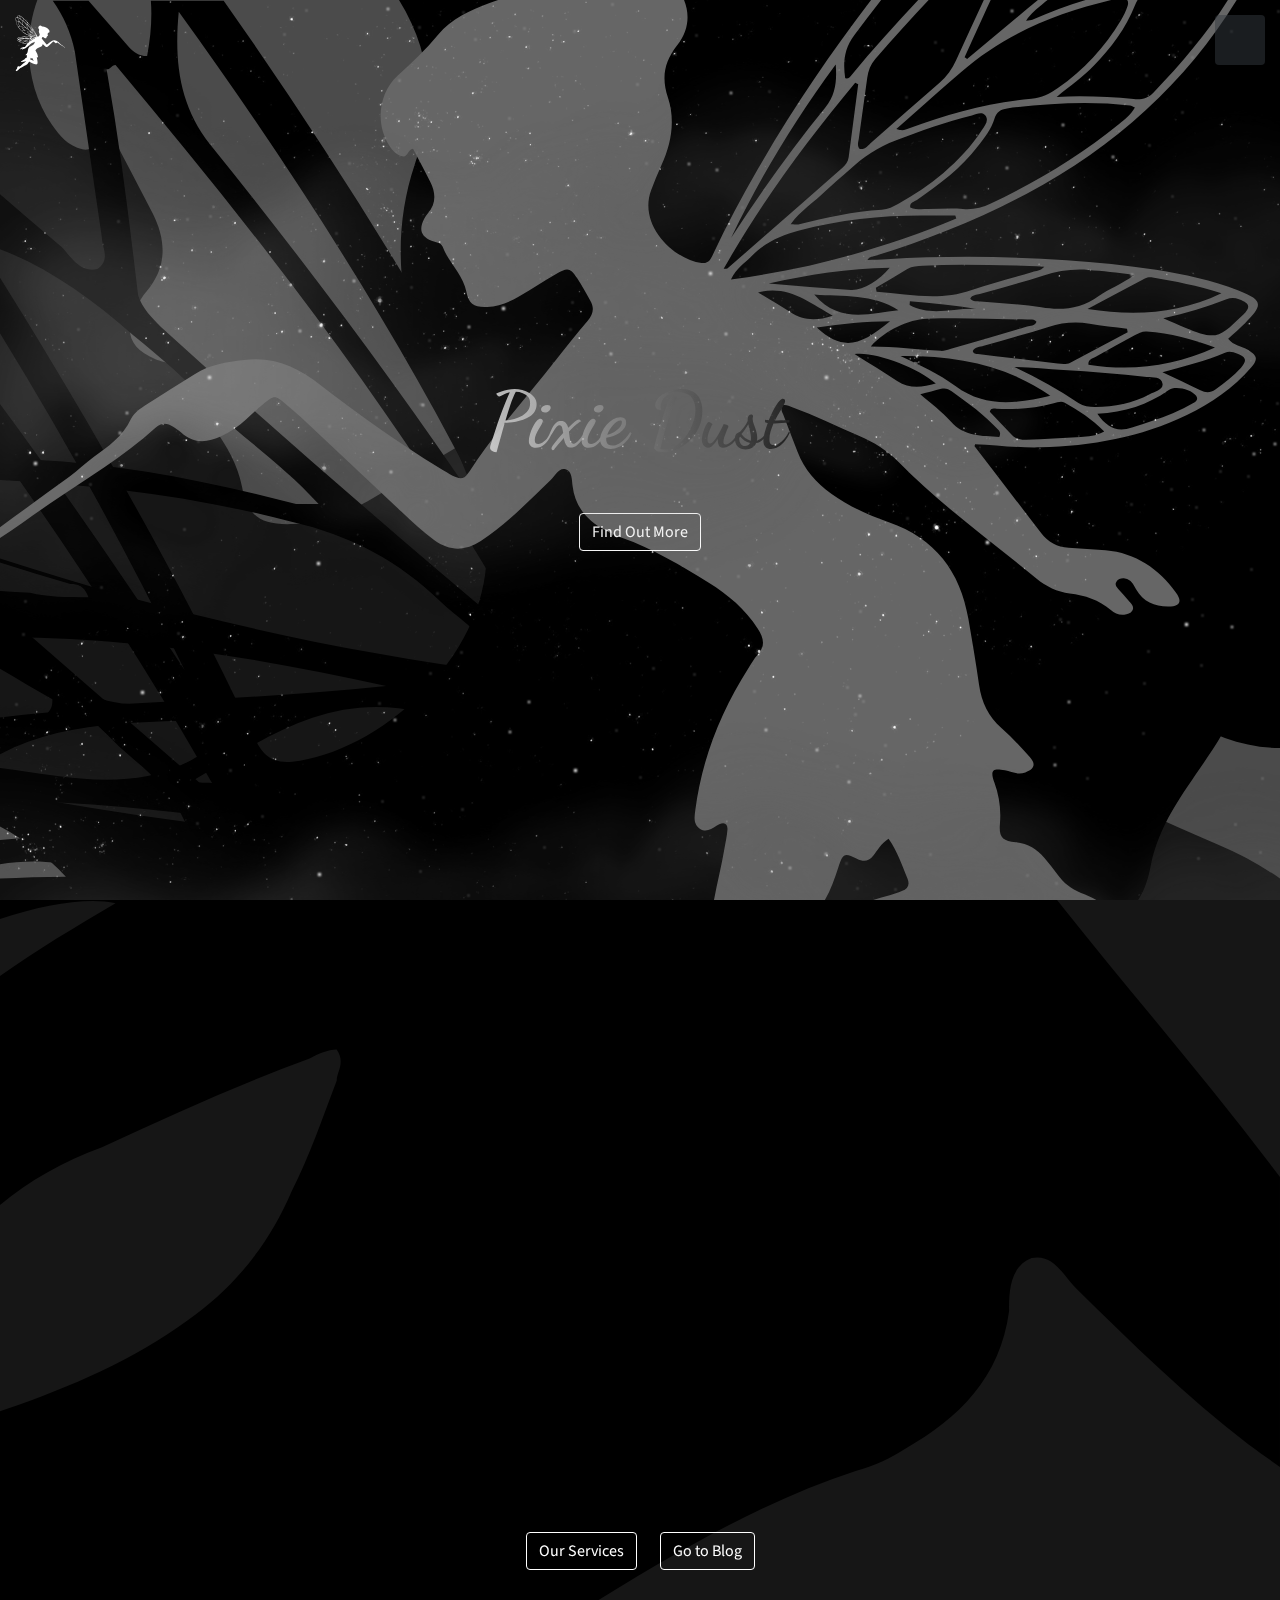
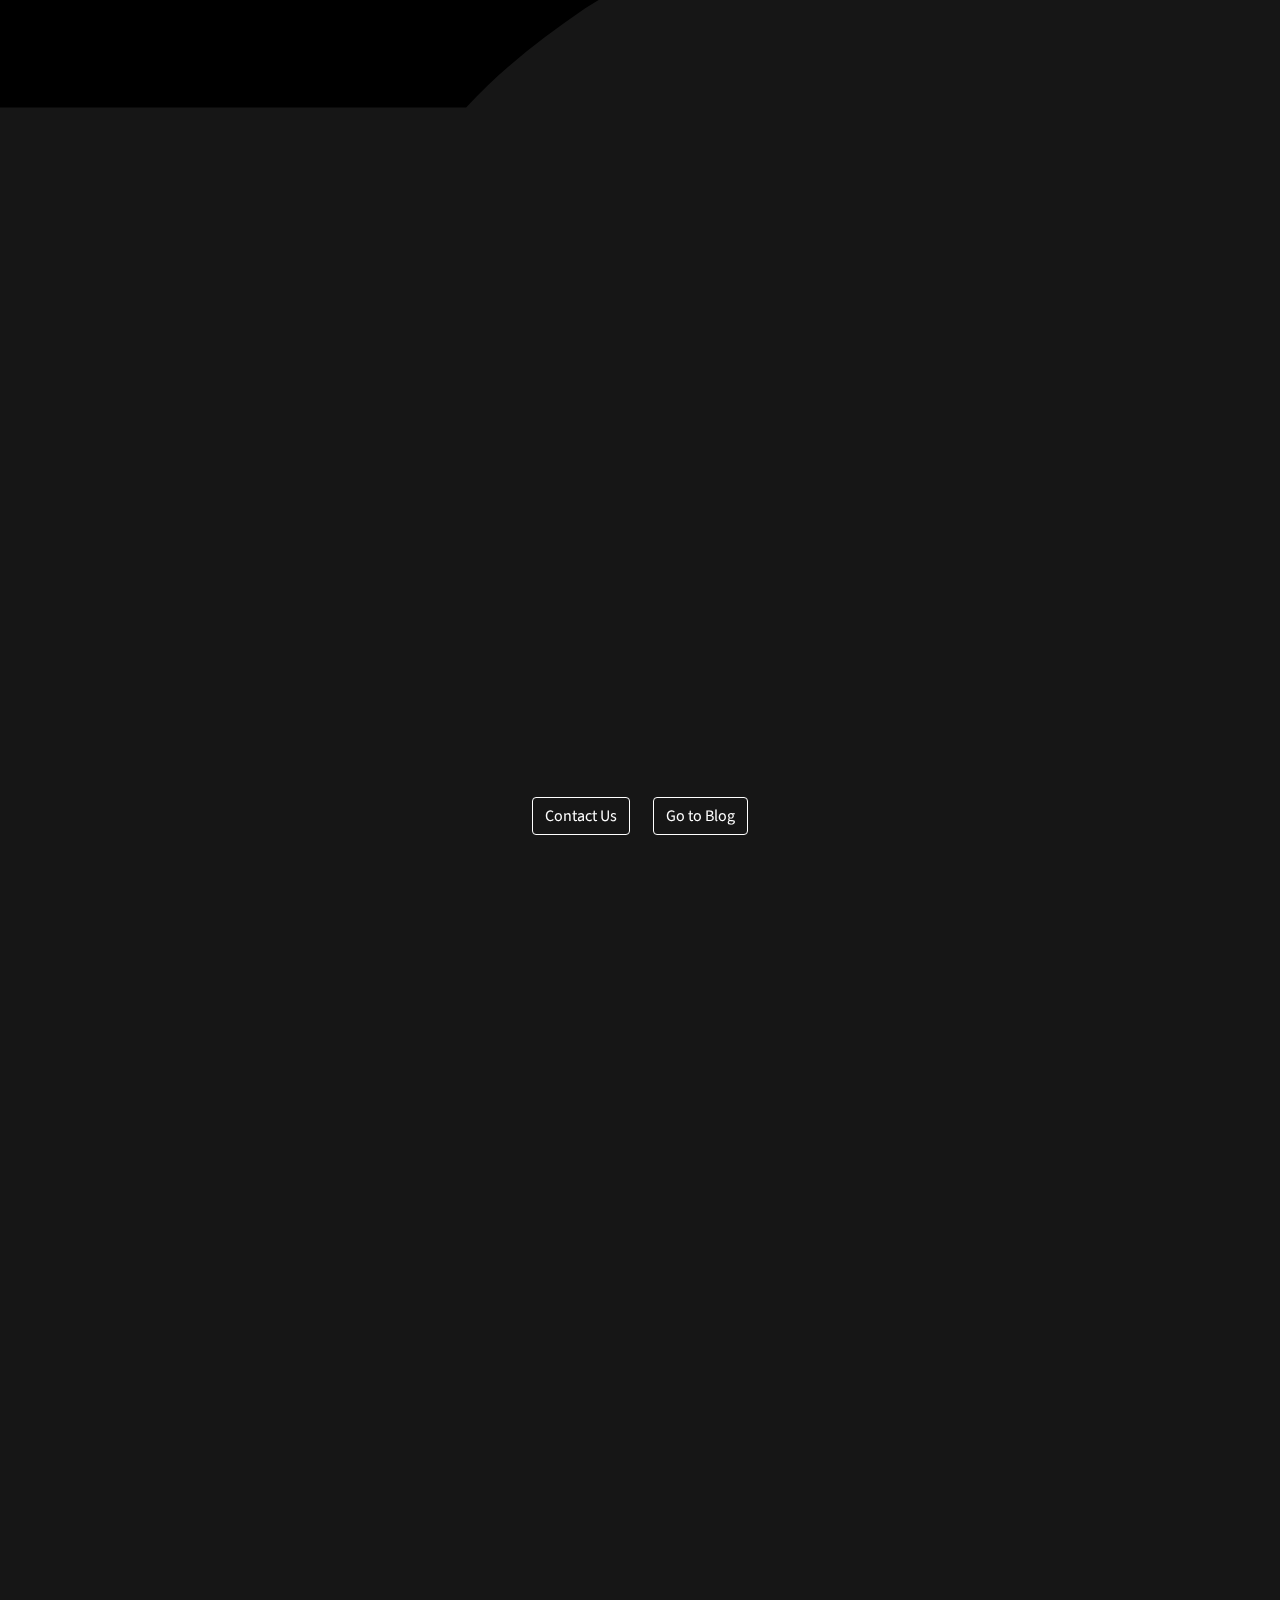
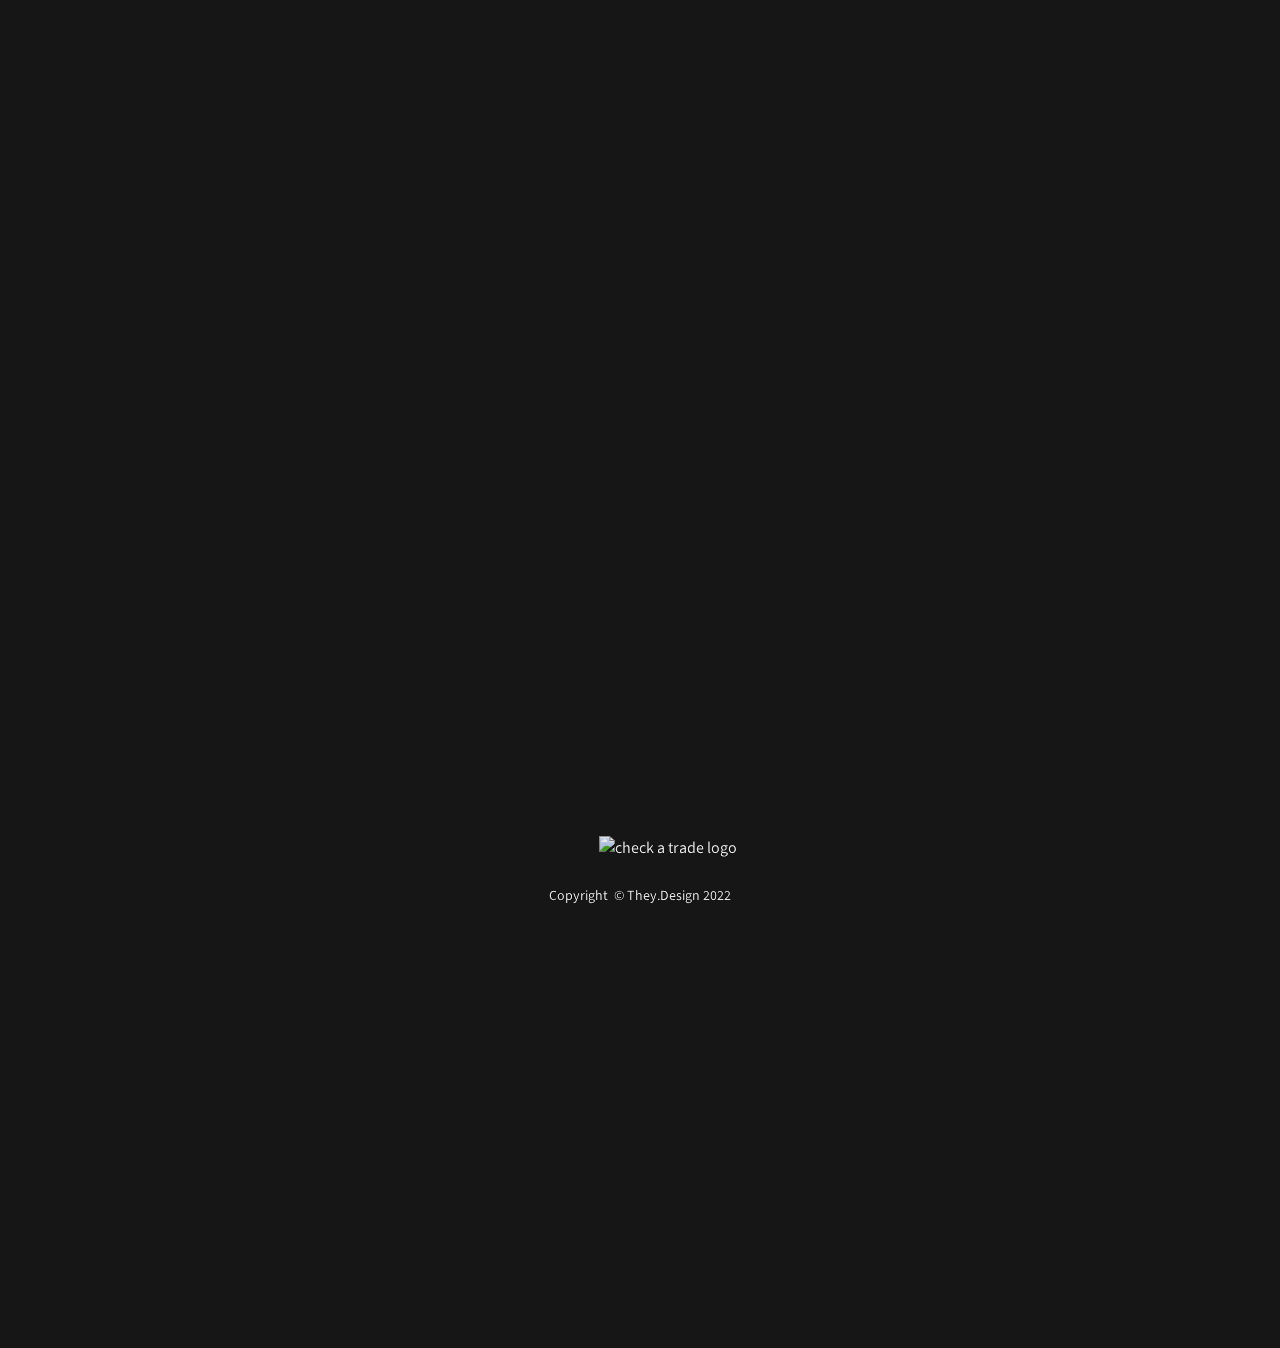
==== commit 5dbb0fcb: "navbar" ====
--- a/index.html
+++ b/index.html
@@ -495,7 +495,7 @@
     </svg>
 
 
-<!--  
+ 
   <a title="homelogo" href="#home"><img class="pixiewhite rounded" src="./assets/img/pixiewhite.svg" alt="logo" /></a>
   <a title="menu" class="menu-toggle rounded" href="#"><i class="fa fa-bars"></i></a>
   <nav class="navbar navbar-dark bg-my navbar-expand" id="sidebar-wrapper">
@@ -556,7 +556,7 @@
         </ul>
       </div>
     </div>
-  </nav> -->
+  </nav>
 
   <!--SPACER1--------------------------------------------------------------------------------------------------------------------------->
   <div id="v-spacer-1" class="v-spacer">
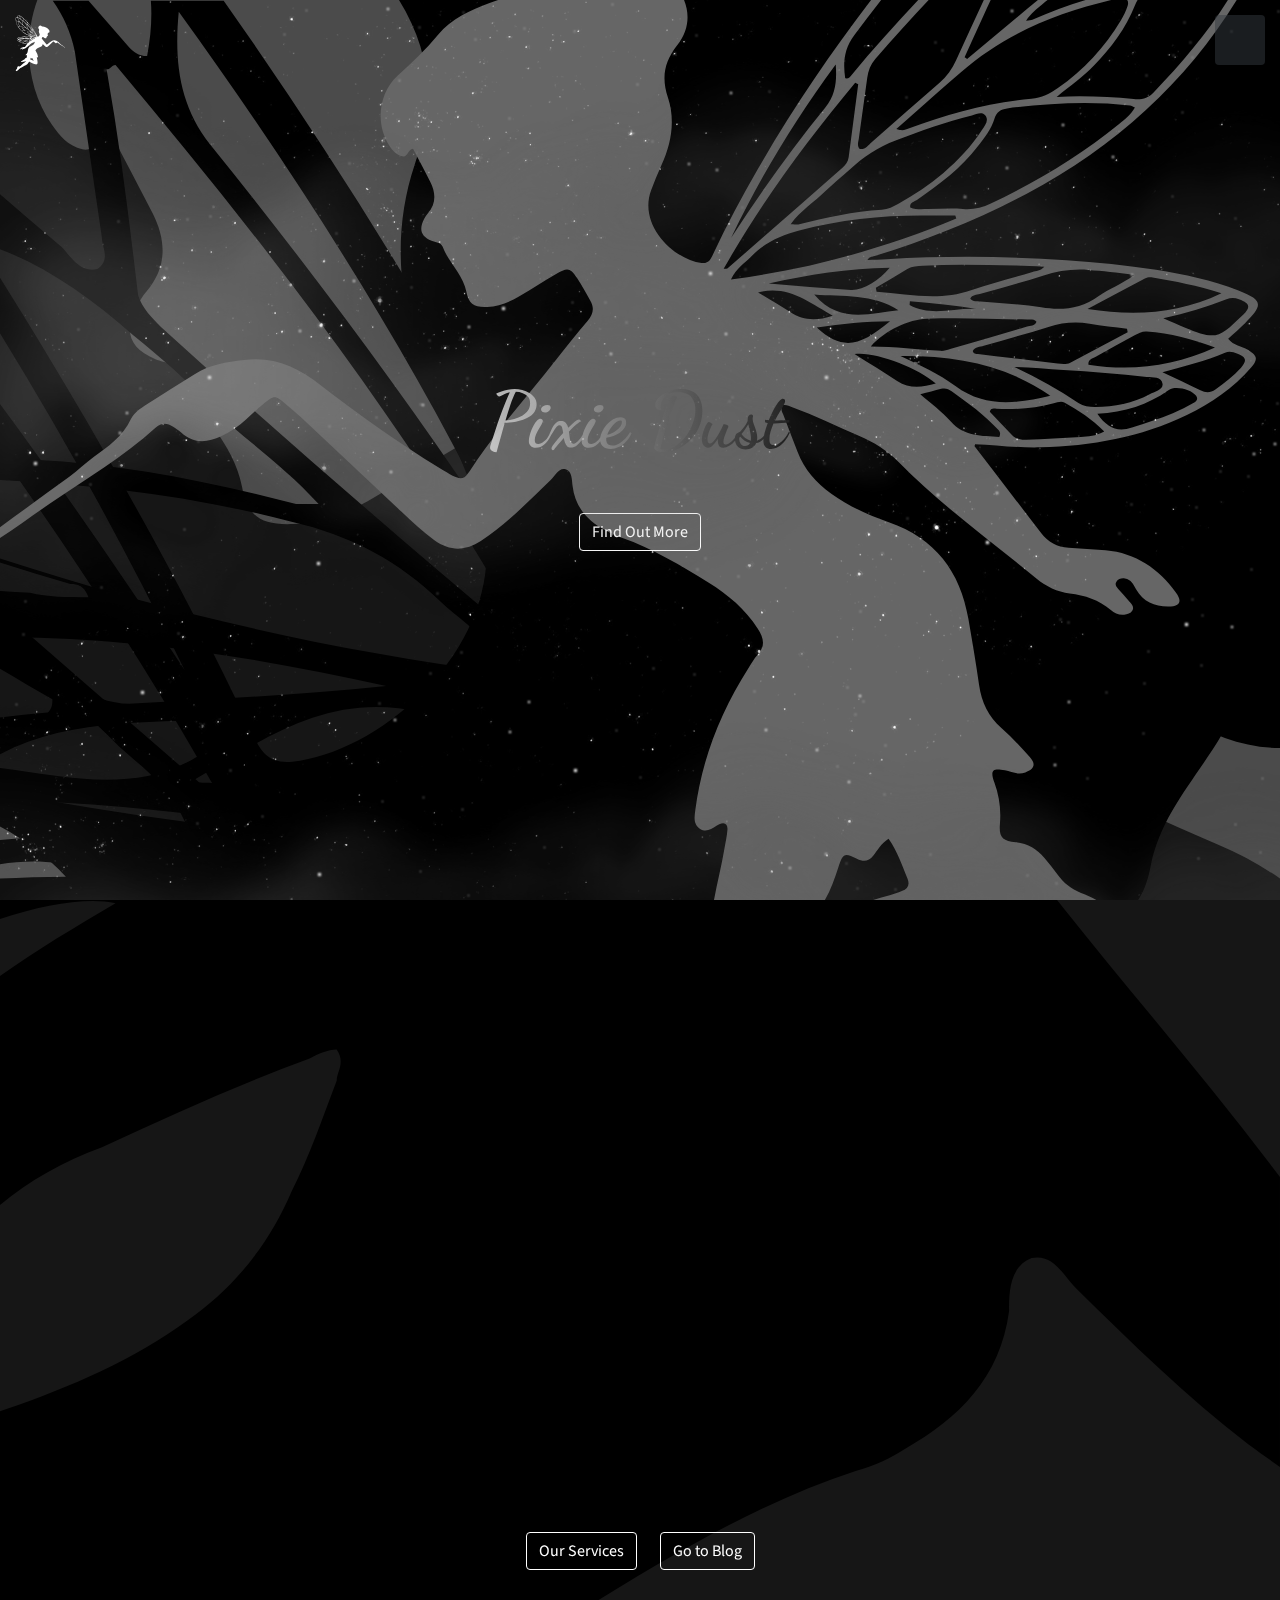
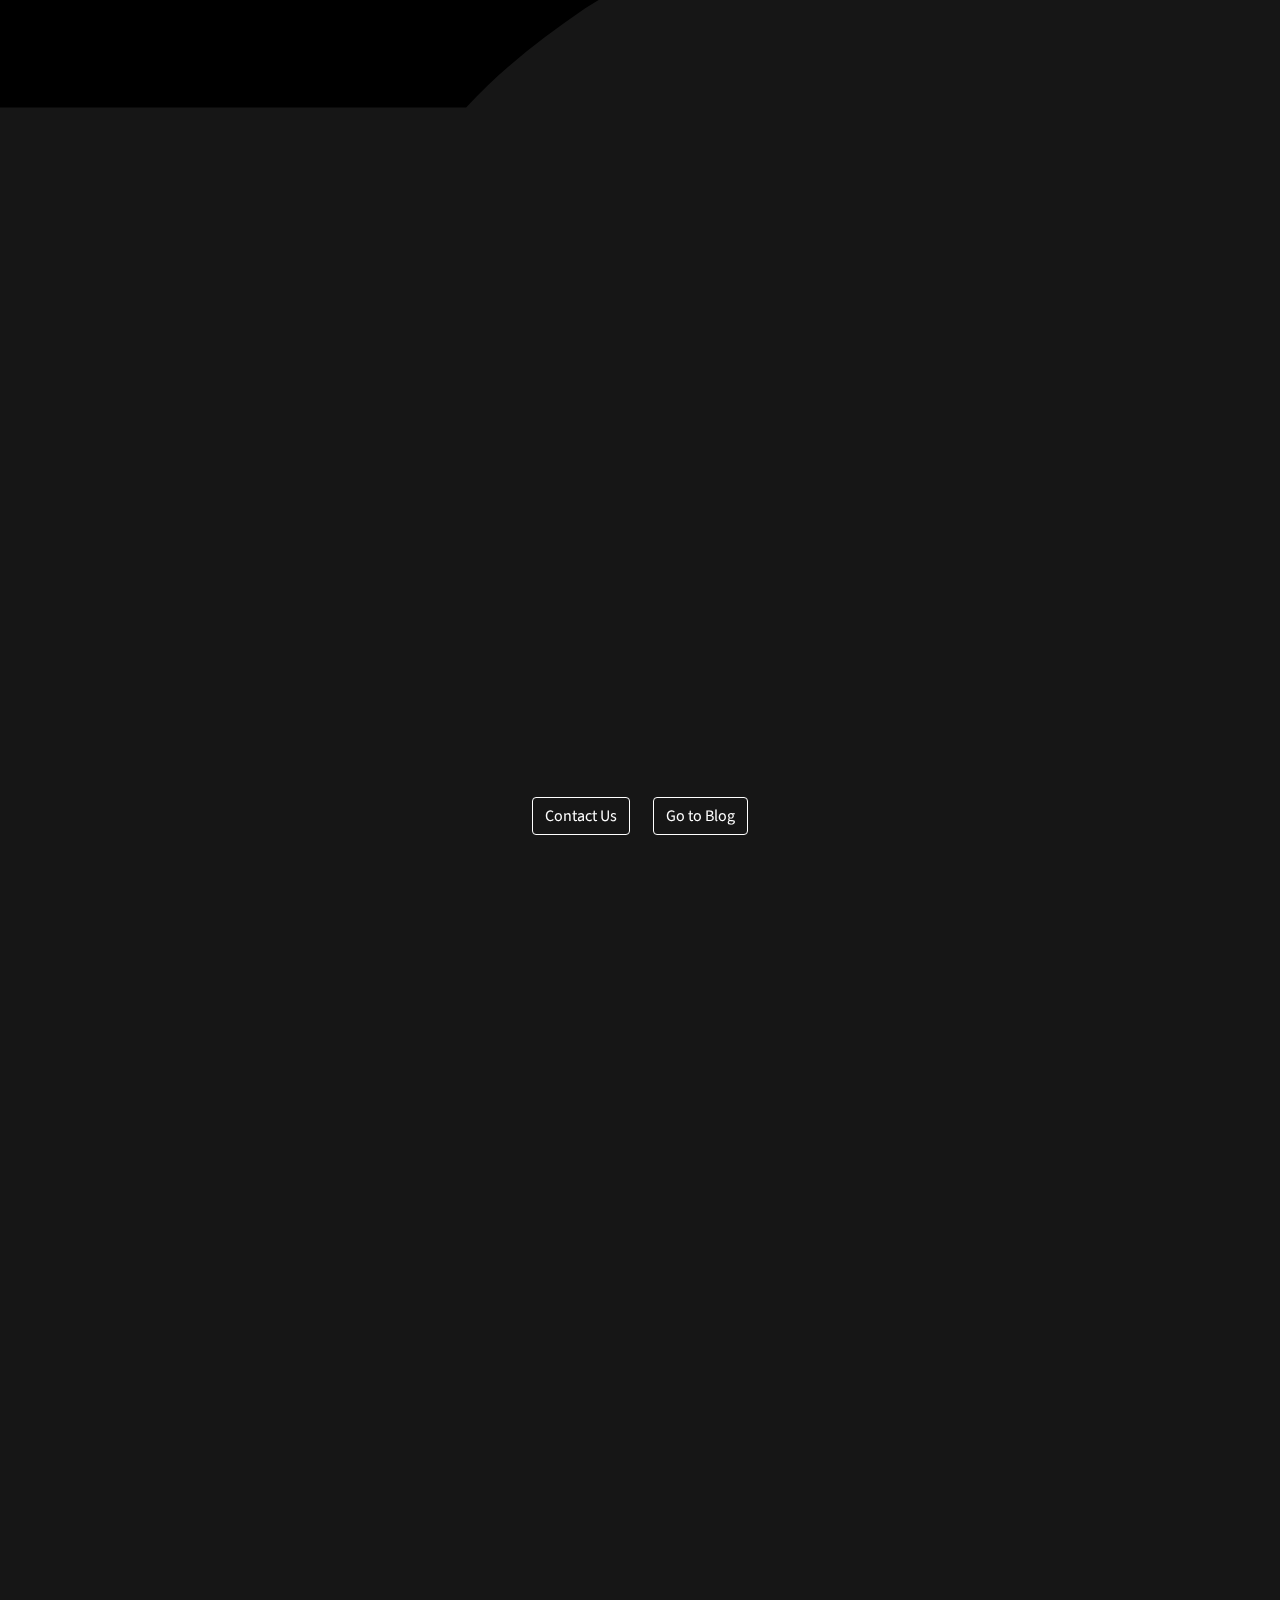
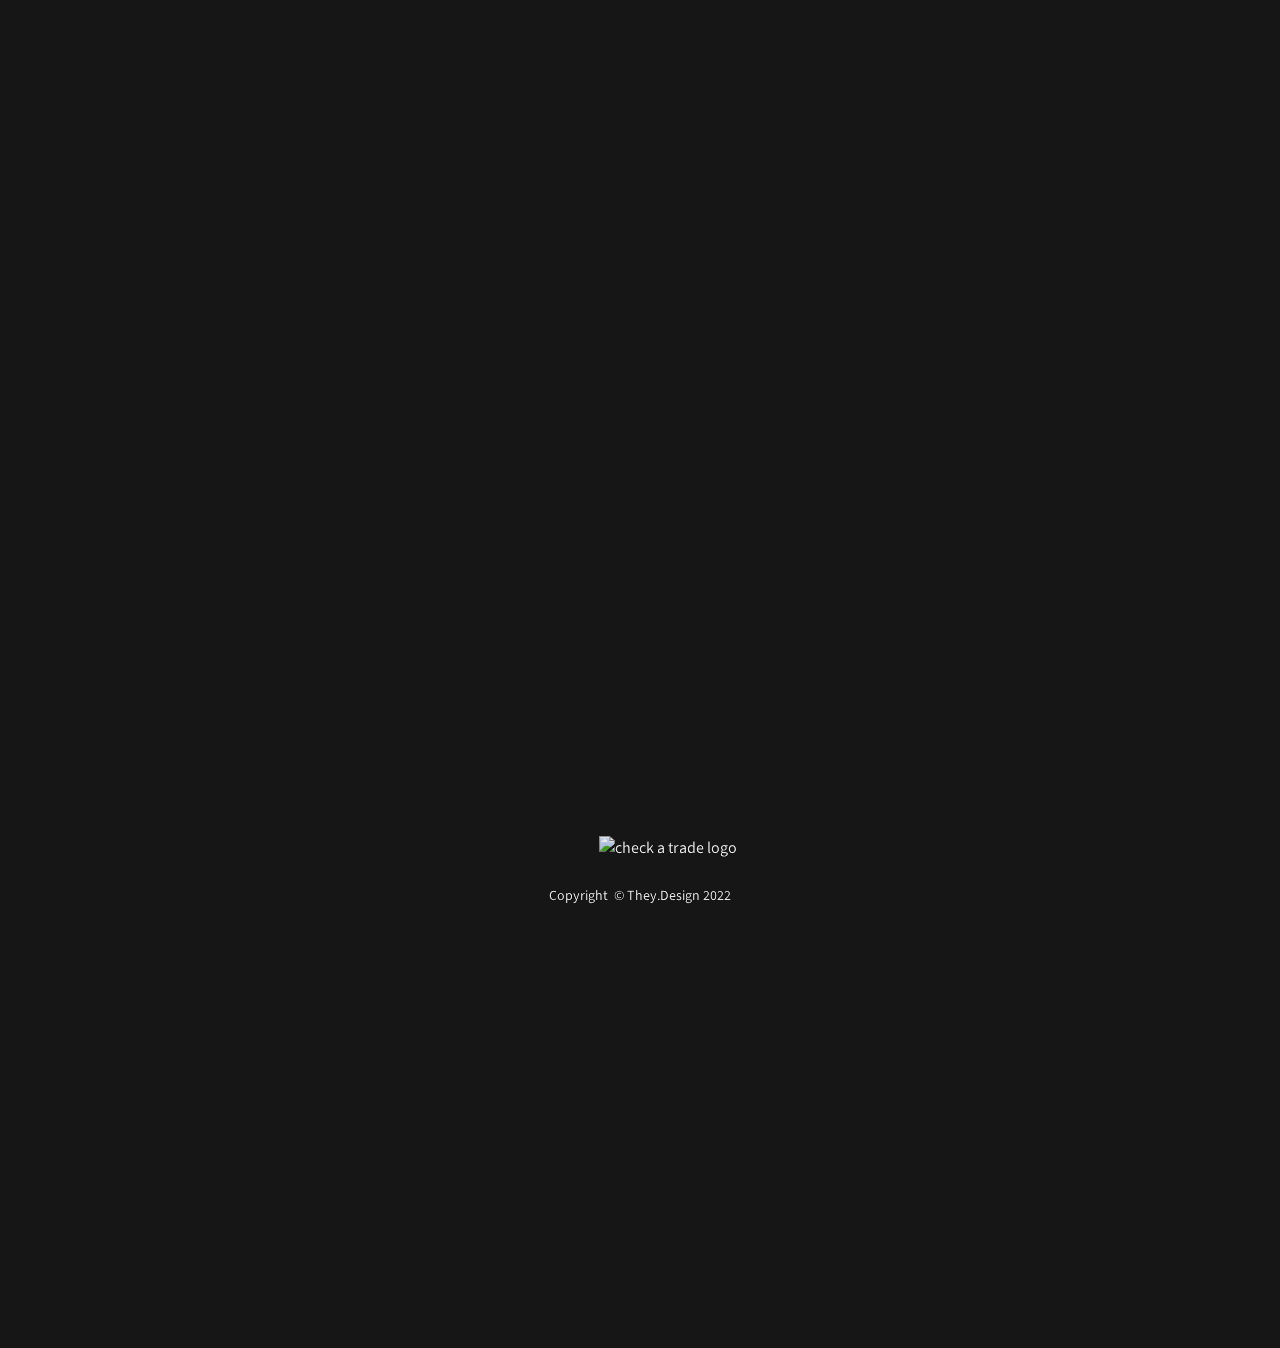
==== commit 7bed67ca: "analitics" ====
--- a/index.html
+++ b/index.html
@@ -15,6 +15,16 @@
   <link rel="stylesheet"
     href="https://cdnjs.cloudflare.com/ajax/libs/simple-line-icons/2.4.1/css/simple-line-icons.min.css" />
   <link href="https://unpkg.com/aos@2.3.1/dist/aos.css" rel="stylesheet" />
+  <!-- Global site tag (gtag.js) - Google Analytics -->
+<script async src="https://www.googletagmanager.com/gtag/js?id=UA-235665113-1">
+</script>
+<script>
+  window.dataLayer = window.dataLayer || [];
+  function gtag(){dataLayer.push(arguments);}
+  gtag('js', new Date());
+
+  gtag('config', 'UA-235665113-1');
+</script>
 </head>
 
 <body>
--- a/style.css
+++ b/style.css
@@ -416,6 +416,12 @@
   padding-top: 0 !important;
   padding-bottom: 0 !important;
 }
+.st0 {
+  fill: #4b4b4b;
+}
+.st1 {
+  fill: #666666;
+}
 
 .container.flex-grow-1.container-fluid {
   overflow: auto;
